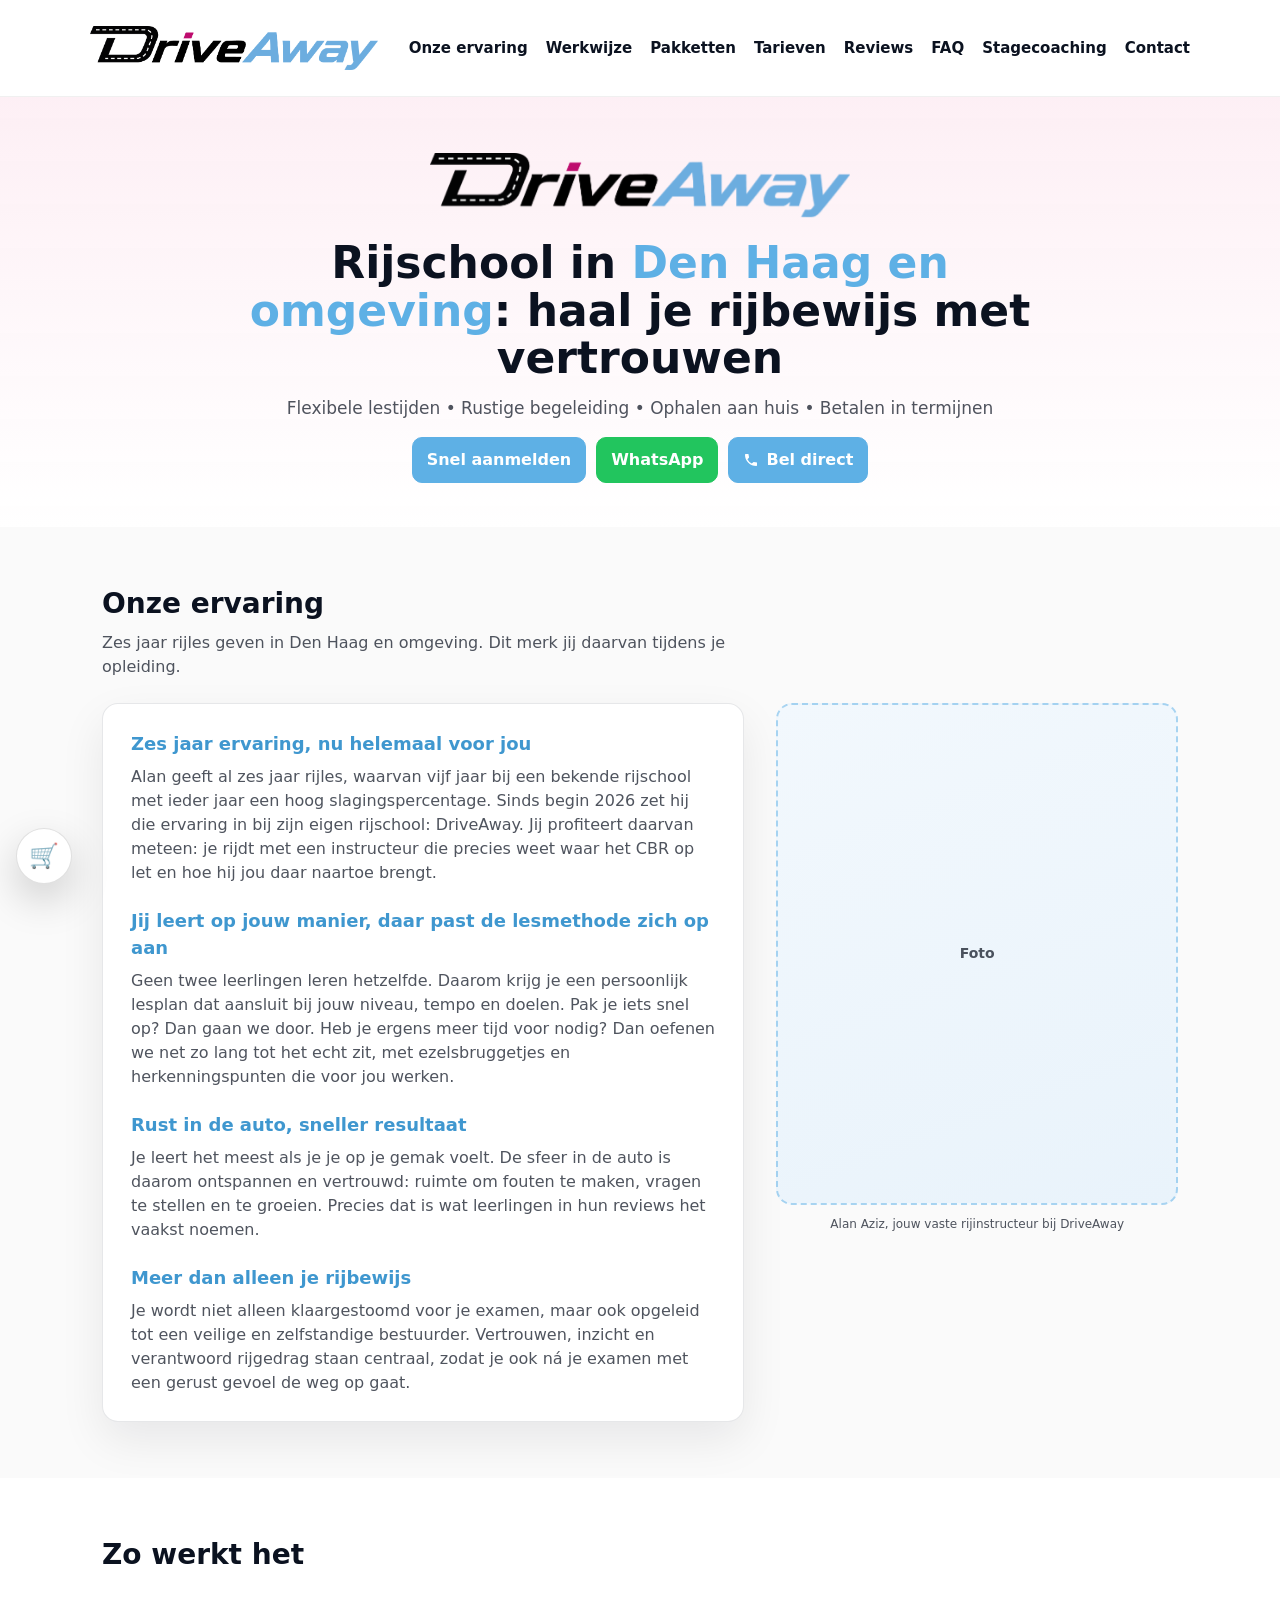
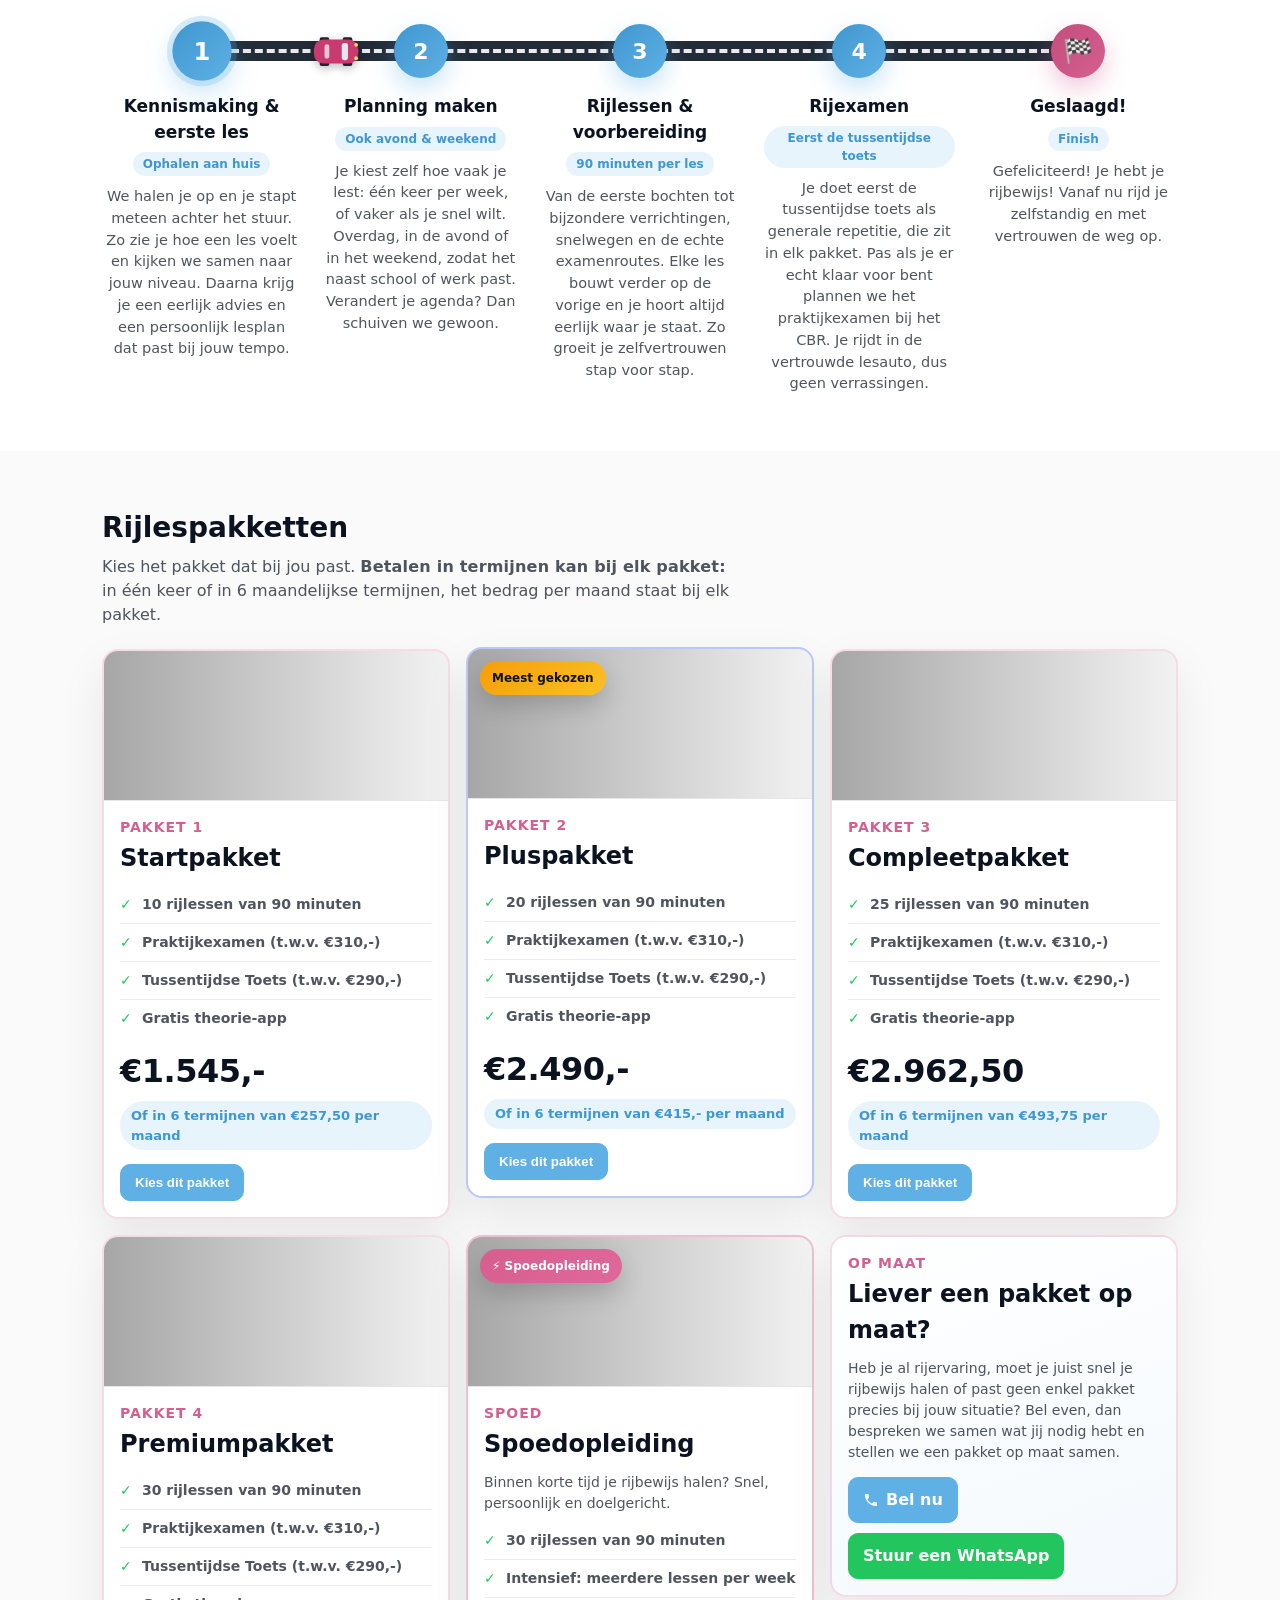
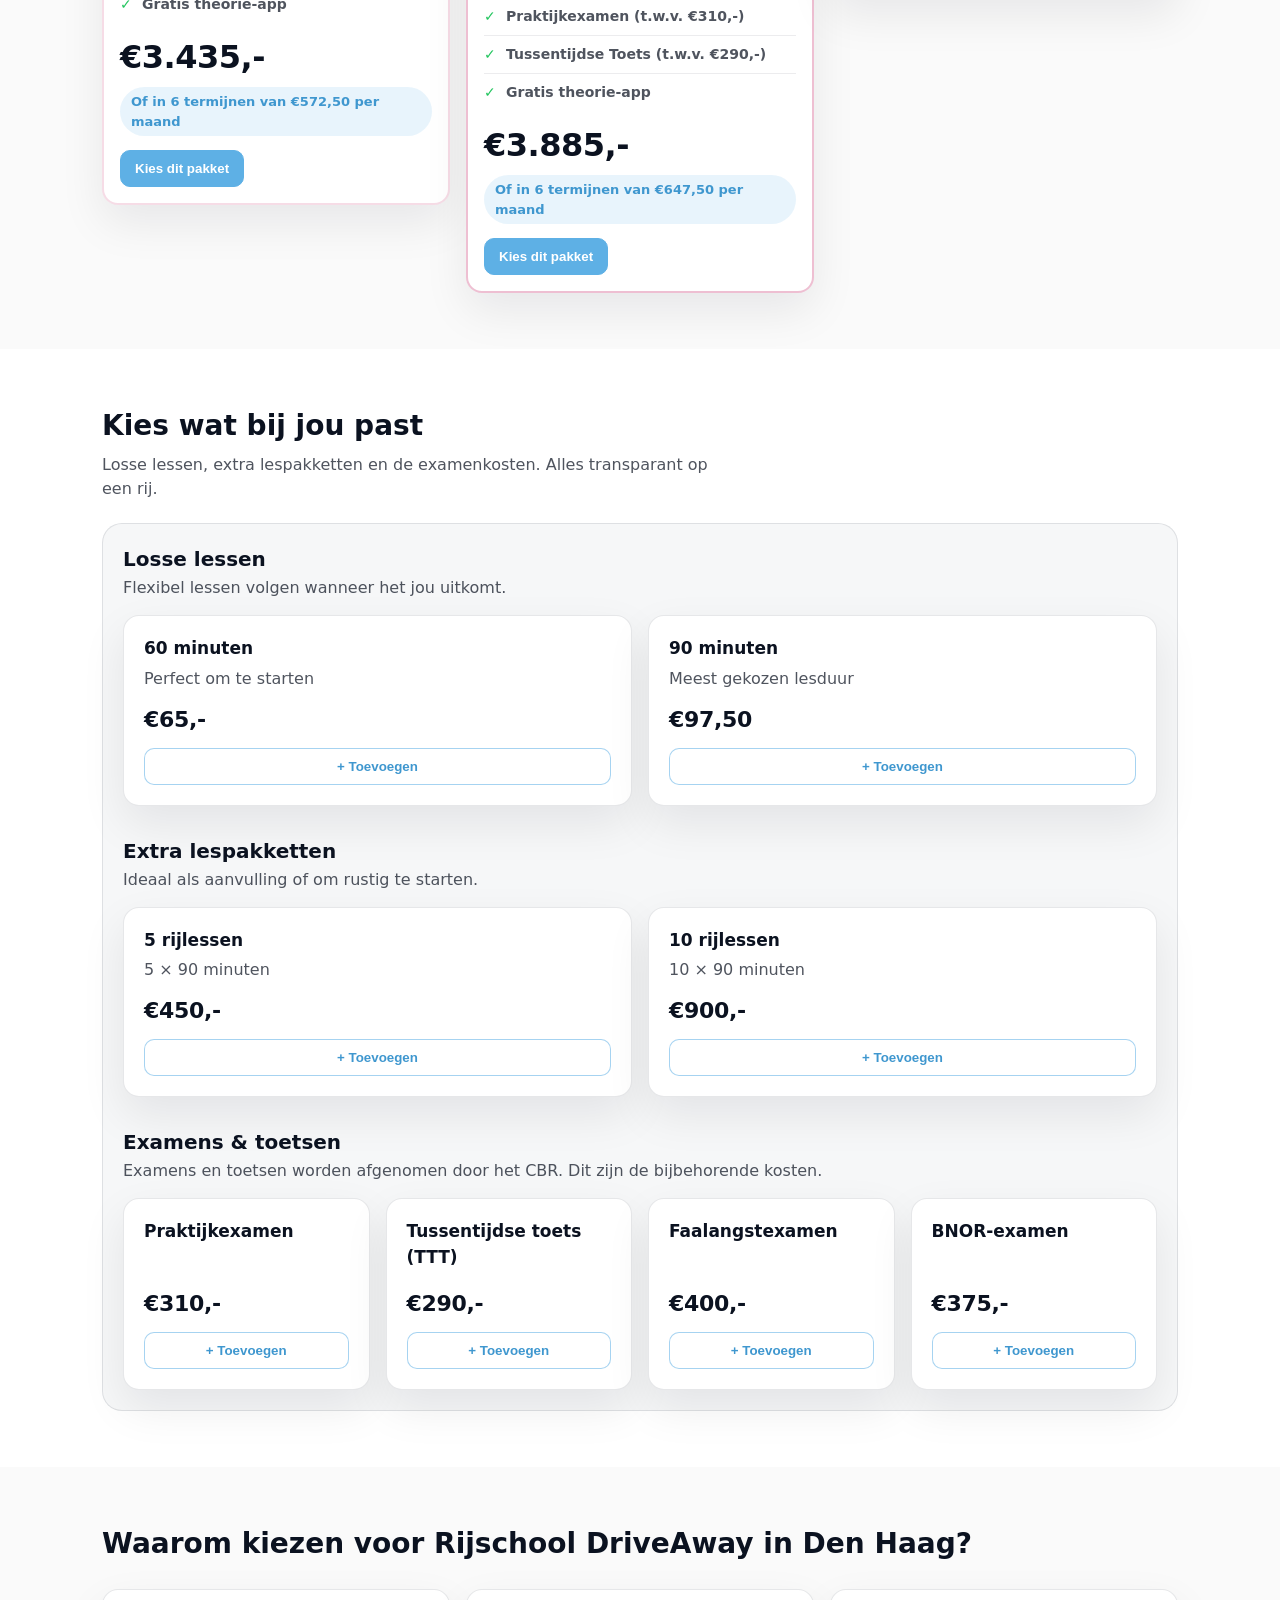
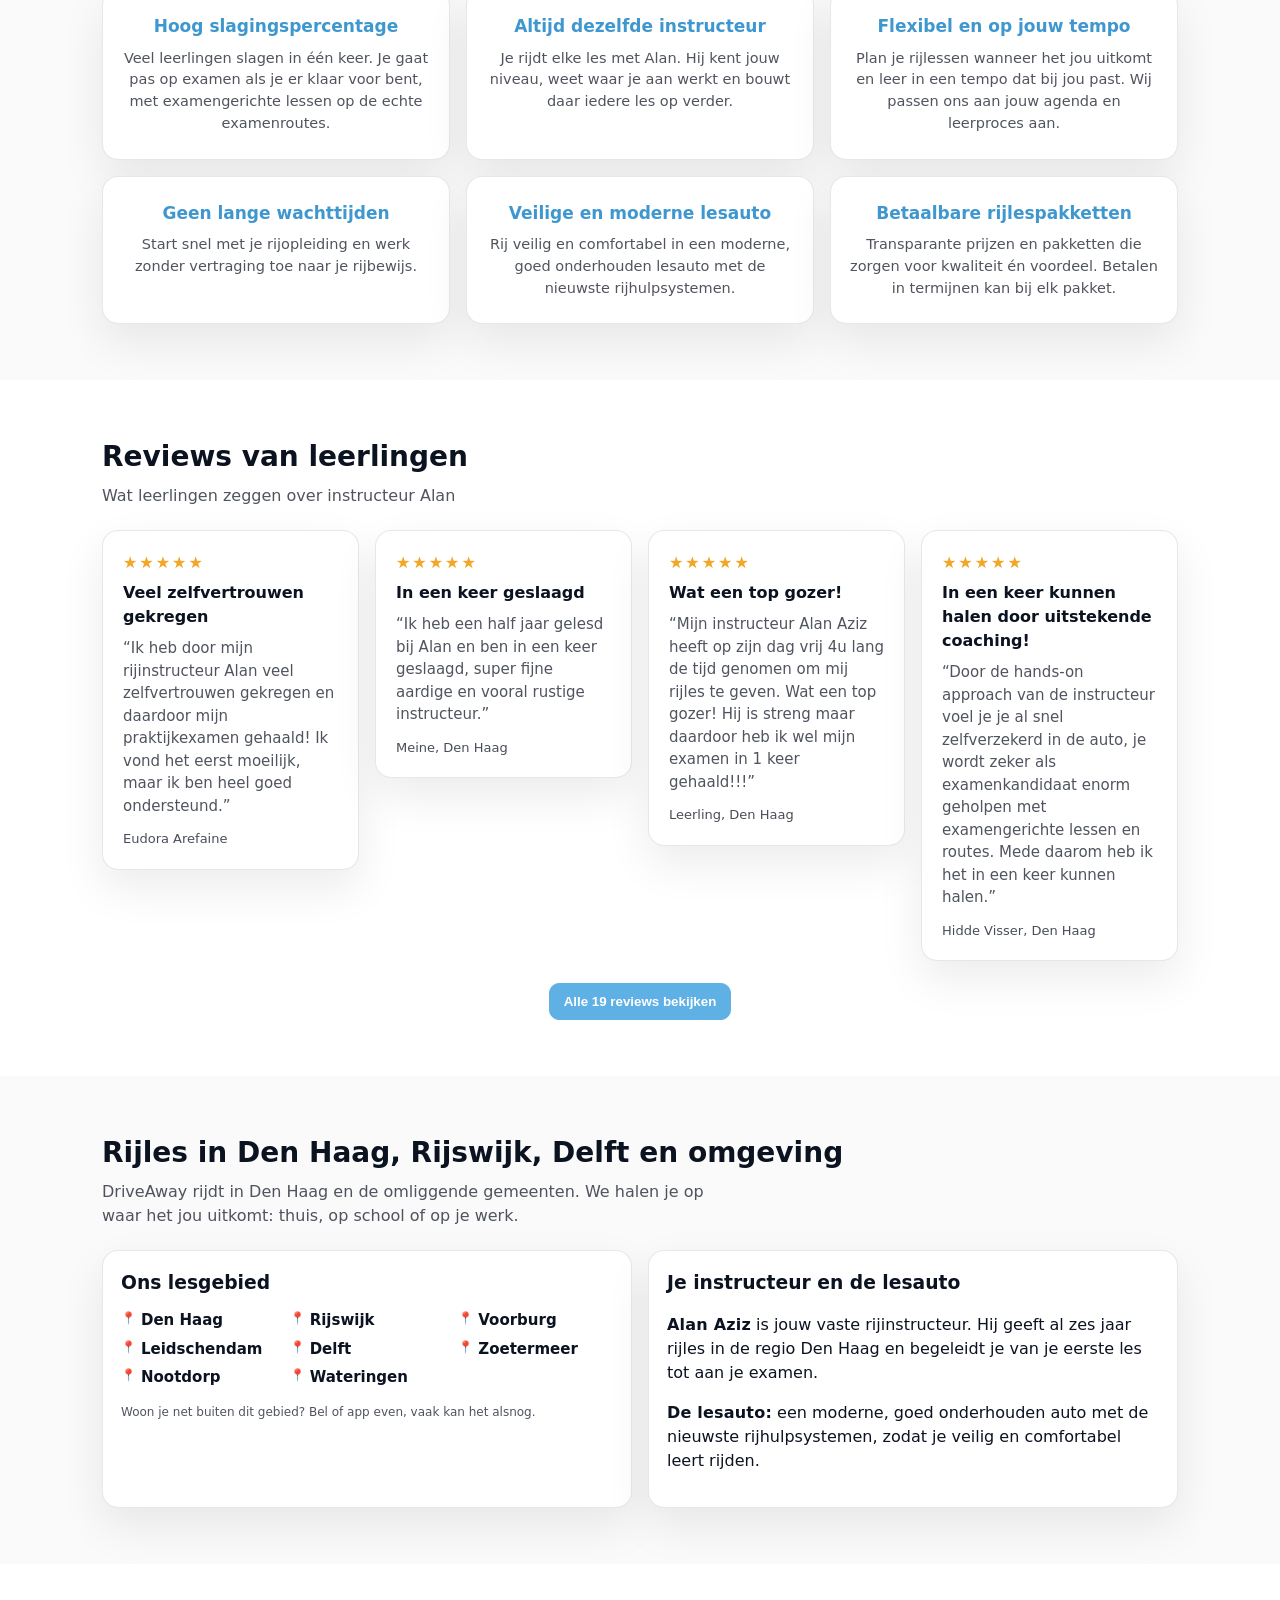
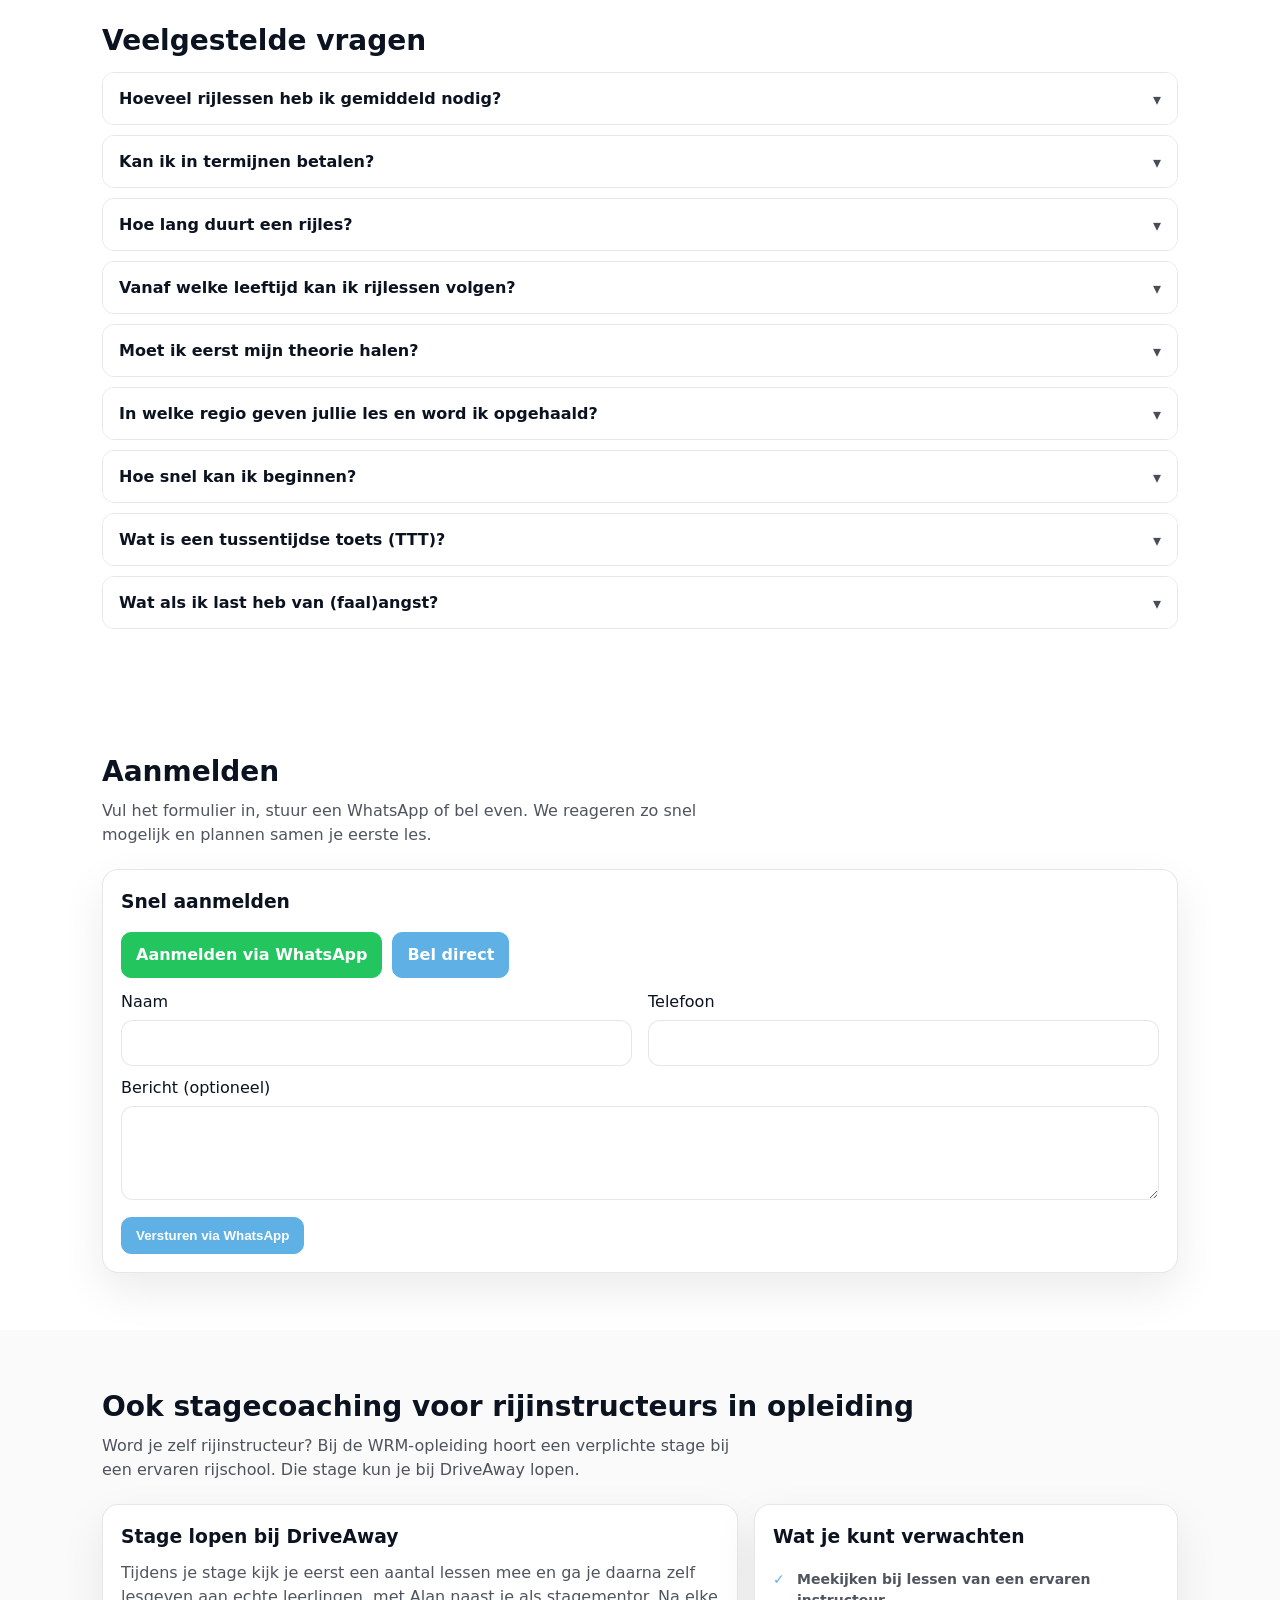
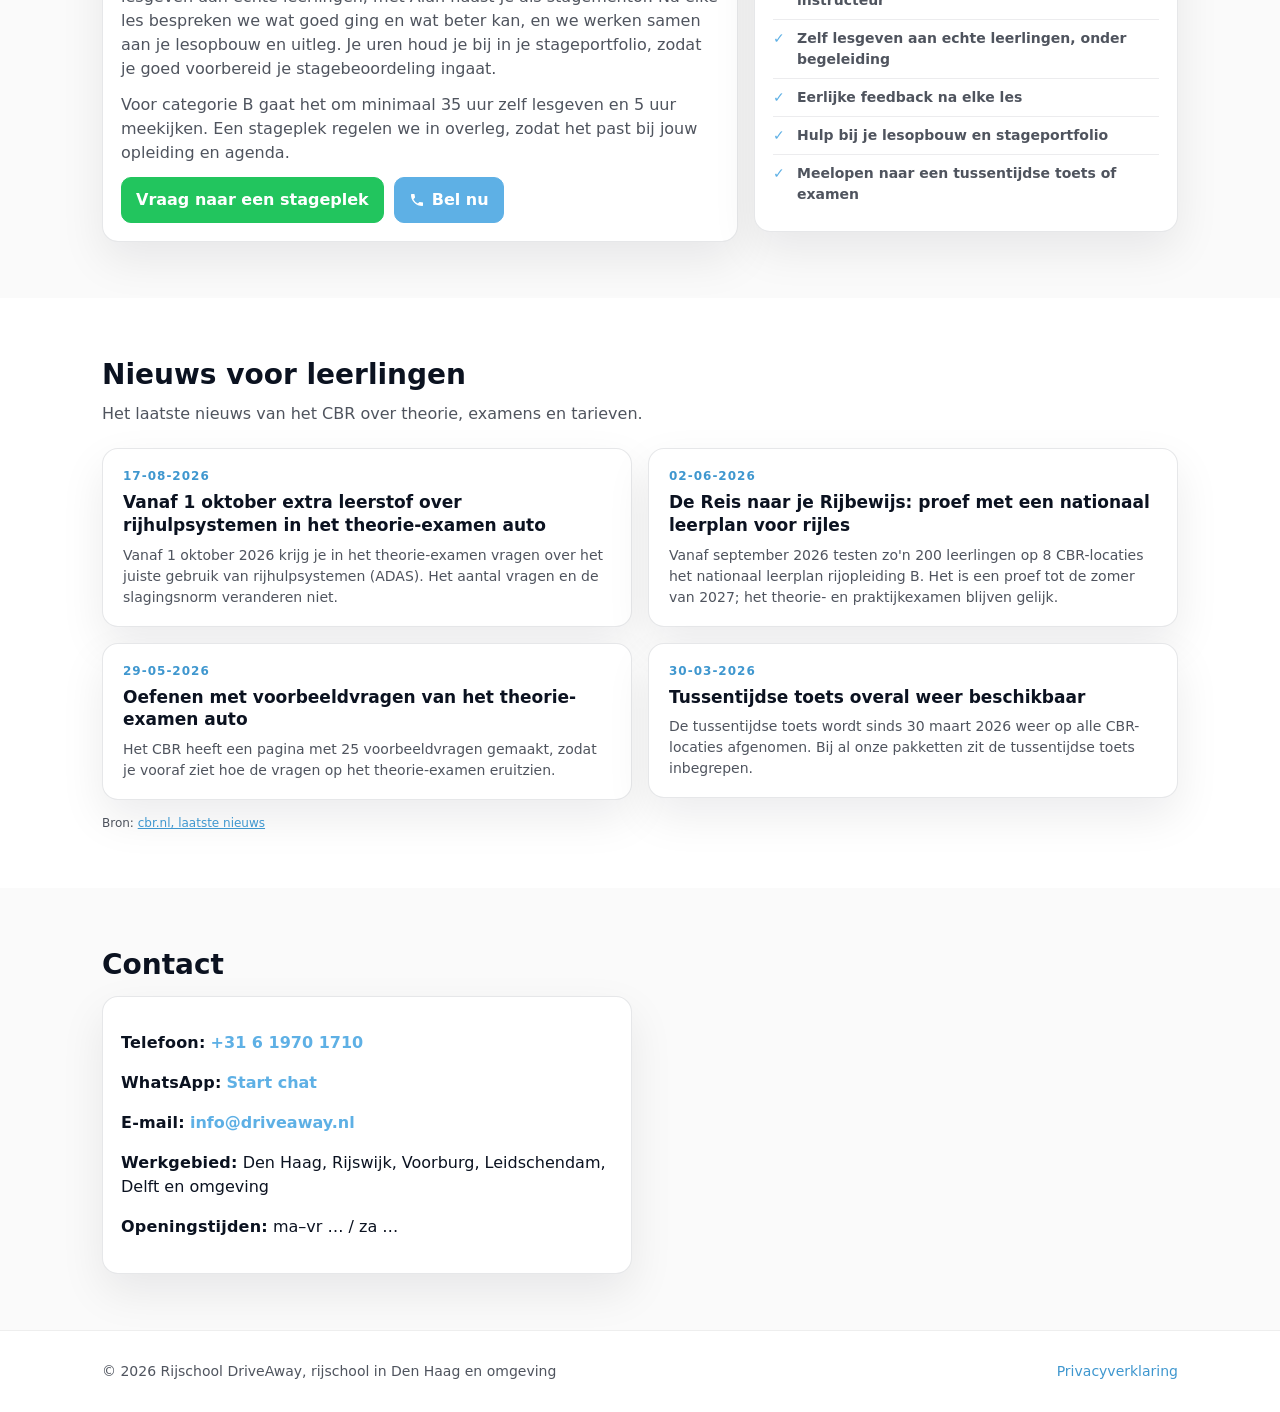
==== index.html @ ca4df13f "Aanmeldkop en werkend formulier via WhatsApp, favicon, social preview, 404-pagina, privacyverklaring" ====
<!doctype html>
<html lang="nl">
<head>
  <meta charset="utf-8">
  <meta name="viewport" content="width=device-width, initial-scale=1">
  <title>Rijschool Den Haag | Rijschool DriveAway: rijles in Den Haag, Rijswijk en Delft</title>
  <meta name="description" content="Op zoek naar een rijschool in Den Haag? Rijschool DriveAway geeft autorijles in Den Haag, Rijswijk, Voorburg, Leidschendam en Delft. Vaste instructeur, ophalen aan huis, betalen in termijnen.">
  <meta name="robots" content="index, follow">
  <meta name="theme-color" content="#5eb0e5">
  <link rel="canonical" href="https://baspappa.github.io/main/">
  <meta property="og:type" content="website">
  <meta property="og:locale" content="nl_NL">
  <meta property="og:url" content="https://baspappa.github.io/main/">
  <meta property="og:site_name" content="Rijschool DriveAway">
  <meta property="og:title" content="Rijschool DriveAway | Rijles in Den Haag en omgeving">
  <meta property="og:description" content="Vaste ervaren instructeur, flexibele lestijden en ophalen aan huis. Rijles in Den Haag, Rijswijk, Voorburg, Leidschendam en Delft.">
  <meta property="og:image" content="https://baspappa.github.io/main/og-image.png">
  <meta property="og:image:width" content="1200">
  <meta property="og:image:height" content="630">
  <meta name="twitter:card" content="summary_large_image">
  <link rel="icon" href="favicon.svg" type="image/svg+xml">
  <link rel="icon" href="favicon.png" type="image/png" sizes="32x32">
  <link rel="apple-touch-icon" href="apple-touch-icon.png">
  <link rel="preconnect" href="https://images.unsplash.com">
  <link rel="stylesheet" href="style.css">
  <script type="application/ld+json">
  {
    "@context": "https://schema.org",
    "@type": "DrivingSchool",
    "@id": "https://baspappa.github.io/main/#rijschool",
    "name": "Rijschool DriveAway",
    "alternateName": "DriveAway Rijschool Den Haag",
    "description": "Rijschool in Den Haag voor autorijles (rijbewijs B) in Den Haag, Rijswijk, Voorburg, Leidschendam, Delft, Zoetermeer, Nootdorp en Wateringen. Vaste instructeur, ophalen aan huis en betalen in termijnen.",
    "url": "https://baspappa.github.io/main/",
    "image": "https://baspappa.github.io/main/DriveAway_Logo_PNG.png",
    "logo": "https://baspappa.github.io/main/DriveAway_Logo_PNG.png",
    "telephone": "+31619701710",
    "email": "info@driveaway.nl",
    "priceRange": "€€",
    "currenciesAccepted": "EUR",
    "knowsLanguage": "nl",
    "address": {
      "@type": "PostalAddress",
      "addressLocality": "Den Haag",
      "addressRegion": "Zuid-Holland",
      "addressCountry": "NL"
    },
    "areaServed": [
      { "@type": "City", "name": "Den Haag" },
      { "@type": "City", "name": "Rijswijk" },
      { "@type": "City", "name": "Voorburg" },
      { "@type": "City", "name": "Leidschendam" },
      { "@type": "City", "name": "Delft" },
      { "@type": "City", "name": "Zoetermeer" },
      { "@type": "City", "name": "Nootdorp" },
      { "@type": "City", "name": "Wateringen" }
    ],
    "founder": { "@type": "Person", "name": "Alan Aziz", "jobTitle": "Rijinstructeur" },
    "hasOfferCatalog": {
      "@type": "OfferCatalog",
      "name": "Rijlespakketten",
      "itemListElement": [
        { "@type": "Offer", "name": "Startpakket: 10 rijlessen van 90 minuten", "price": "1545", "priceCurrency": "EUR" },
        { "@type": "Offer", "name": "Pluspakket: 20 rijlessen van 90 minuten", "price": "2490", "priceCurrency": "EUR" },
        { "@type": "Offer", "name": "Compleetpakket: 25 rijlessen van 90 minuten", "price": "2962.50", "priceCurrency": "EUR" },
        { "@type": "Offer", "name": "Premiumpakket: 30 rijlessen van 90 minuten", "price": "3435", "priceCurrency": "EUR" },
        { "@type": "Offer", "name": "Spoedopleiding: 30 rijlessen van 90 minuten, intensief", "price": "3885", "priceCurrency": "EUR" },
        { "@type": "Offer", "name": "Losse rijles van 60 minuten", "price": "65", "priceCurrency": "EUR" },
        { "@type": "Offer", "name": "Losse rijles van 90 minuten", "price": "97.50", "priceCurrency": "EUR" }
      ]
    }
  }
  </script>
</head>
<body>
  <header class="site-header">
    <div class="wrap header-inner">
      <a href="#" class="logo-link" aria-label="DriveAway Rijschool">
        <img src="DriveAway_Logo_PNG.png" class="site-logo" alt="Rijschool DriveAway, rijschool in Den Haag">
      </a>
      <nav class="desktop-nav">
        <a href="#over">Onze ervaring</a>
        <a href="#werkwijze">Werkwijze</a>
        <a href="#pakketten">Pakketten</a>
        <a href="#prijzen">Tarieven</a>
        <a href="#reviews">Reviews</a>
        <a href="#faq">FAQ</a>
        <a href="#stagecoaching">Stagecoaching</a>
        <a href="#contact">Contact</a>
      </nav>
      <button class="hamburger" id="hamburgerBtn" aria-label="Menu openen">☰</button>
    </div>
    <div class="mobile-menu" id="mobileMenu">
      <a href="#over">Onze ervaring</a>
      <a href="#werkwijze">Werkwijze</a>
      <a href="#pakketten">Pakketten</a>
      <a href="#prijzen">Tarieven</a>
      <a href="#reviews">Reviews</a>
      <a href="#faq">FAQ</a>
      <a href="#stagecoaching">Stagecoaching</a>
      <a href="#nieuws">Nieuws</a>
      <a href="#contact">Contact</a>
    </div>
  </header>

  <main>
    <section class="hero">
      <div class="wrap hero-inner">
        <img src="DriveAway_Logo_PNG.png" class="hero-logo reveal" alt="Logo Rijschool DriveAway">
        <h1>Rijschool in <span>Den Haag en omgeving</span>: haal je rijbewijs met vertrouwen</h1>
        <p class="muted hero-sub">Flexibele lestijden • Rustige begeleiding • Ophalen aan huis • Betalen in termijnen</p>
        <div class="hero-buttons hero-buttons-center">
          <a class="btn primary" href="#aanmelden">Snel aanmelden</a>
          <a class="btn whatsapp" href="https://wa.me/31XXXXXXXXX">WhatsApp</a>
          <a class="btn blue" href="tel:+31619701710"><svg class="btn-ico" viewBox="0 0 24 24" aria-hidden="true"><path d="M6.6 10.8a15.1 15.1 0 0 0 6.6 6.6l2.2-2.2a1 1 0 0 1 1-.25c1.1.37 2.3.57 3.6.57a1 1 0 0 1 1 1V20a1 1 0 0 1-1 1A17 17 0 0 1 3 4a1 1 0 0 1 1-1h3.5a1 1 0 0 1 1 1c0 1.25.2 2.45.57 3.57a1 1 0 0 1-.25 1L6.6 10.8z" fill="currentColor"/></svg>Bel direct</a>
        </div>
      </div>
    </section>

    <section id="over" class="section alt reveal">
      <div class="wrap">
        <h2>Onze ervaring</h2>
        <p class="muted section-intro">Zes jaar rijles geven in Den Haag en omgeving. Dit merk jij daarvan tijdens je opleiding.</p>
        <div class="over-layout">
          <div class="over-text card">
            <h3>Zes jaar ervaring, nu helemaal voor jou</h3>
            <p>Alan geeft al zes jaar rijles, waarvan vijf jaar bij een bekende rijschool met ieder jaar een hoog slagingspercentage. Sinds begin 2026 zet hij die ervaring in bij zijn eigen rijschool: DriveAway. Jij profiteert daarvan meteen: je rijdt met een instructeur die precies weet waar het CBR op let en hoe hij jou daar naartoe brengt.</p>

            <h3>Jij leert op jouw manier, daar past de lesmethode zich op aan</h3>
            <p>Geen twee leerlingen leren hetzelfde. Daarom krijg je een persoonlijk lesplan dat aansluit bij jouw niveau, tempo en doelen. Pak je iets snel op? Dan gaan we door. Heb je ergens meer tijd voor nodig? Dan oefenen we net zo lang tot het echt zit, met ezelsbruggetjes en herkenningspunten die voor jou werken.</p>

            <h3>Rust in de auto, sneller resultaat</h3>
            <p>Je leert het meest als je je op je gemak voelt. De sfeer in de auto is daarom ontspannen en vertrouwd: ruimte om fouten te maken, vragen te stellen en te groeien. Precies dat is wat leerlingen in hun reviews het vaakst noemen.</p>

            <h3>Meer dan alleen je rijbewijs</h3>
            <p>Je wordt niet alleen klaargestoomd voor je examen, maar ook opgeleid tot een veilige en zelfstandige bestuurder. Vertrouwen, inzicht en verantwoord rijgedrag staan centraal, zodat je ook ná je examen met een gerust gevoel de weg op gaat.</p>
          </div>
          <figure class="over-photo">
            <div class="photo-slot">Foto</div>
            <figcaption class="muted small">Alan Aziz, jouw vaste rijinstructeur bij DriveAway</figcaption>
          </figure>
        </div>
      </div>
    </section>

    <section id="werkwijze" class="section reveal">
      <div class="wrap">
        <h2>Zo werkt het</h2>
        <div class="steps" id="stepsRoad">
          <div class="road-car" id="roadCar" aria-hidden="true">
            <svg viewBox="0 0 48 30" xmlns="http://www.w3.org/2000/svg">
              <rect x="7" y="0" width="10" height="6" rx="2" fill="#1f2430"/>
              <rect x="31" y="0" width="10" height="6" rx="2" fill="#1f2430"/>
              <rect x="7" y="24" width="10" height="6" rx="2" fill="#1f2430"/>
              <rect x="31" y="24" width="10" height="6" rx="2" fill="#1f2430"/>
              <rect x="1" y="2.5" width="46" height="25" rx="10" fill="#c93b6f"/>
              <rect x="30" y="6" width="6.5" height="18" rx="2.5" fill="#eaf4fb" opacity="0.92"/>
              <rect x="12" y="7.5" width="5" height="15" rx="2.5" fill="#eaf4fb" opacity="0.75"/>
              <circle cx="45" cy="8" r="2" fill="#ffd76a"/>
              <circle cx="45" cy="22" r="2" fill="#ffd76a"/>
            </svg>
          </div>
          <div class="step">
            <div class="step-num">1</div>
            <h3>Kennismaking &amp; eerste les</h3>
            <span class="step-tag">Ophalen aan huis</span>
            <p>We halen je op en je stapt meteen achter het stuur. Zo zie je hoe een les voelt en kijken we samen naar jouw niveau. Daarna krijg je een eerlijk advies en een persoonlijk lesplan dat past bij jouw tempo.</p>
          </div>
          <div class="step">
            <div class="step-num">2</div>
            <h3>Planning maken</h3>
            <span class="step-tag">Ook avond &amp; weekend</span>
            <p>Je kiest zelf hoe vaak je lest: één keer per week, of vaker als je snel wilt. Overdag, in de avond of in het weekend, zodat het naast school of werk past. Verandert je agenda? Dan schuiven we gewoon.</p>
          </div>
          <div class="step">
            <div class="step-num">3</div>
            <h3>Rijlessen &amp; voorbereiding</h3>
            <span class="step-tag">90 minuten per les</span>
            <p>Van de eerste bochten tot bijzondere verrichtingen, snelwegen en de echte examenroutes. Elke les bouwt verder op de vorige en je hoort altijd eerlijk waar je staat. Zo groeit je zelfvertrouwen stap voor stap.</p>
          </div>
          <div class="step">
            <div class="step-num">4</div>
            <h3>Rijexamen</h3>
            <span class="step-tag">Eerst de tussentijdse toets</span>
            <p>Je doet eerst de tussentijdse toets als generale repetitie, die zit in elk pakket. Pas als je er echt klaar voor bent plannen we het praktijkexamen bij het CBR. Je rijdt in de vertrouwde lesauto, dus geen verrassingen.</p>
          </div>
          <div class="step step-finish">
            <div class="step-num">🏁</div>
            <div class="finish-pop" aria-hidden="true">🎉</div>
            <h3>Geslaagd!</h3>
            <span class="step-tag">Finish</span>
            <p>Gefeliciteerd! Je hebt je rijbewijs! Vanaf nu rijd je zelfstandig en met vertrouwen de weg op.</p>
          </div>
        </div>
      </div>
    </section>

    <section id="pakketten" class="section alt">
      <div class="wrap">
        <h2>Rijlespakketten</h2>
        <p class="muted section-intro">Kies het pakket dat bij jou past. <strong>Betalen in termijnen kan bij elk pakket:</strong> in één keer of in 6 maandelijkse termijnen, het bedrag per maand staat bij elk pakket.</p>
        <div class="packages-slider" id="packagesSlider">
          <article class="package card reveal">
            <div class="pkg-img" style="background-image:url('https://images.unsplash.com/photo-1525609004556-c46c7d6cf023?auto=format&amp;fit=crop&amp;w=900&amp;q=60');"></div>
            <div class="pkg-body">
              <div class="pkg-eyebrow">Pakket 1</div>
              <h3>Startpakket</h3>
              <ul class="pkg-list">
                <li>10 rijlessen van 90 minuten</li>
                <li>Praktijkexamen (t.w.v. €310,-)</li>
                <li>Tussentijdse Toets (t.w.v. €290,-)</li>
                <li>Gratis theorie-app</li>
              </ul>
              <div class="pkg-price">€1.545,-</div>
              <div class="pkg-terms">Of in 6 termijnen van €257,50 per maand</div>
              <button class="btn primary" type="button" data-add data-name="Startpakket – 10 rijlessen van 90 min" data-price="1545">Kies dit pakket</button>
            </div>
          </article>
          <article class="package card popular reveal">
            <div class="badge-top">Meest gekozen</div>
            <div class="pkg-img" style="background-image:url('https://images.unsplash.com/photo-1549924231-f129b911e442?auto=format&amp;fit=crop&amp;w=900&amp;q=60');"></div>
            <div class="pkg-body">
              <div class="pkg-eyebrow">Pakket 2</div>
              <h3>Pluspakket</h3>
              <ul class="pkg-list">
                <li>20 rijlessen van 90 minuten</li>
                <li>Praktijkexamen (t.w.v. €310,-)</li>
                <li>Tussentijdse Toets (t.w.v. €290,-)</li>
                <li>Gratis theorie-app</li>
              </ul>
              <div class="pkg-price">€2.490,-</div>
              <div class="pkg-terms">Of in 6 termijnen van €415,- per maand</div>
              <button class="btn primary" type="button" data-add data-name="Pluspakket – 20 rijlessen van 90 min" data-price="2490">Kies dit pakket</button>
            </div>
          </article>
          <article class="package card reveal">
            <div class="pkg-img" style="background-image:url('https://images.unsplash.com/photo-1503376780353-7e6692767b70?auto=format&amp;fit=crop&amp;w=900&amp;q=60');"></div>
            <div class="pkg-body">
              <div class="pkg-eyebrow">Pakket 3</div>
              <h3>Compleetpakket</h3>
              <ul class="pkg-list">
                <li>25 rijlessen van 90 minuten</li>
                <li>Praktijkexamen (t.w.v. €310,-)</li>
                <li>Tussentijdse Toets (t.w.v. €290,-)</li>
                <li>Gratis theorie-app</li>
              </ul>
              <div class="pkg-price">€2.962,50</div>
              <div class="pkg-terms">Of in 6 termijnen van €493,75 per maand</div>
              <button class="btn primary" type="button" data-add data-name="Compleetpakket – 25 rijlessen van 90 min" data-price="2962.50">Kies dit pakket</button>
            </div>
          </article>
          <article class="package card reveal">
            <div class="pkg-img" style="background-image:url('https://images.unsplash.com/photo-1525609004556-c46c7d6cf023?auto=format&amp;fit=crop&amp;w=900&amp;q=60');"></div>
            <div class="pkg-body">
              <div class="pkg-eyebrow">Pakket 4</div>
              <h3>Premiumpakket</h3>
              <ul class="pkg-list">
                <li>30 rijlessen van 90 minuten</li>
                <li>Praktijkexamen (t.w.v. €310,-)</li>
                <li>Tussentijdse Toets (t.w.v. €290,-)</li>
                <li>Gratis theorie-app</li>
              </ul>
              <div class="pkg-price">€3.435,-</div>
              <div class="pkg-terms">Of in 6 termijnen van €572,50 per maand</div>
              <button class="btn primary" type="button" data-add data-name="Premiumpakket – 30 rijlessen van 90 min" data-price="3435">Kies dit pakket</button>
            </div>
          </article>
          <article class="package card spoed reveal">
            <div class="badge-top spoed">⚡ Spoedopleiding</div>
            <div class="pkg-img" style="background-image:url('https://images.unsplash.com/photo-1549924231-f129b911e442?auto=format&amp;fit=crop&amp;w=900&amp;q=60');"></div>
            <div class="pkg-body">
              <div class="pkg-eyebrow">Spoed</div>
              <h3>Spoedopleiding</h3>
              <p class="pkg-desc">Binnen korte tijd je rijbewijs halen? Snel, persoonlijk en doelgericht.</p>
              <ul class="pkg-list">
                <li>30 rijlessen van 90 minuten</li>
                <li>Intensief: meerdere lessen per week</li>
                <li>Praktijkexamen (t.w.v. €310,-)</li>
                <li>Tussentijdse Toets (t.w.v. €290,-)</li>
                <li>Gratis theorie-app</li>
              </ul>
              <div class="pkg-price">€3.885,-</div>
              <div class="pkg-terms">Of in 6 termijnen van €647,50 per maand</div>
              <button class="btn primary" type="button" data-add data-name="Spoedopleiding – 30 rijlessen van 90 min (intensief)" data-price="3885">Kies dit pakket</button>
            </div>
          </article>
          <article class="package card package-custom reveal">
            <div class="pkg-body">
              <div class="pkg-eyebrow">Op maat</div>
              <h3>Liever een pakket op maat?</h3>
              <p class="pkg-desc">Heb je al rijervaring, moet je juist snel je rijbewijs halen of past geen enkel pakket precies bij jouw situatie? Bel even, dan bespreken we samen wat jij nodig hebt en stellen we een pakket op maat samen.</p>
              <div class="pkg-custom-actions">
                <a class="btn blue" href="tel:+31619701710"><svg class="btn-ico" viewBox="0 0 24 24" aria-hidden="true"><path d="M6.6 10.8a15.1 15.1 0 0 0 6.6 6.6l2.2-2.2a1 1 0 0 1 1-.25c1.1.37 2.3.57 3.6.57a1 1 0 0 1 1 1V20a1 1 0 0 1-1 1A17 17 0 0 1 3 4a1 1 0 0 1 1-1h3.5a1 1 0 0 1 1 1c0 1.25.2 2.45.57 3.57a1 1 0 0 1-.25 1L6.6 10.8z" fill="currentColor"/></svg>Bel nu</a>
                <a class="btn whatsapp" href="https://wa.me/31XXXXXXXXX">Stuur een WhatsApp</a>
              </div>
            </div>
          </article>
        </div>
      </div>
    </section>

    <section id="prijzen" class="section reveal">
      <div class="wrap">
        <h2>Kies wat bij jou past</h2>
        <p class="muted section-intro">Losse lessen, extra lespakketten en de examenkosten. Alles transparant op een rij.</p>
        <div class="lesson-box" id="lessonBox">
          <div class="price-group">
            <h3>Losse lessen</h3>
            <p class="muted">Flexibel lessen volgen wanneer het jou uitkomt.</p>
            <div class="lesson-options">
                <div class="option">
                  <h3>60 minuten</h3>
                  <p class="muted">Perfect om te starten</p>
                  <div class="price">€65,-</div>
                  <button class="btn add-btn" type="button" data-add data-name="Losse rijles 60 minuten" data-price="65">+ Toevoegen</button>
                </div>
                <div class="option">
                  <h3>90 minuten</h3>
                  <p class="muted">Meest gekozen lesduur</p>
                  <div class="price">€97,50</div>
                  <button class="btn add-btn" type="button" data-add data-name="Losse rijles 90 minuten" data-price="97.50">+ Toevoegen</button>
                </div>
            </div>
          </div>
          <div class="price-group">
            <h3>Extra lespakketten</h3>
            <p class="muted">Ideaal als aanvulling of om rustig te starten.</p>
            <div class="lesson-options">
                <div class="option">
                  <h3>5 rijlessen</h3>
                  <p class="muted">5 × 90 minuten</p>
                  <div class="price">€450,-</div>
                  <button class="btn add-btn" type="button" data-add data-name="Extra lespakket – 5 rijlessen (90 min)" data-price="450">+ Toevoegen</button>
                </div>
                <div class="option">
                  <h3>10 rijlessen</h3>
                  <p class="muted">10 × 90 minuten</p>
                  <div class="price">€900,-</div>
                  <button class="btn add-btn" type="button" data-add data-name="Extra lespakket – 10 rijlessen (90 min)" data-price="900">+ Toevoegen</button>
                </div>
            </div>
          </div>
          <div class="price-group">
            <h3>Examens &amp; toetsen</h3>
            <p class="muted">Examens en toetsen worden afgenomen door het CBR. Dit zijn de bijbehorende kosten.</p>
            <div class="lesson-options">
                <div class="option">
                  <h3>Praktijkexamen</h3>
                  <div class="price">€310,-</div>
                  <button class="btn add-btn" type="button" data-add data-name="Praktijkexamen (CBR)" data-price="310">+ Toevoegen</button>
                </div>
                <div class="option">
                  <h3>Tussentijdse toets (TTT)</h3>
                  <div class="price">€290,-</div>
                  <button class="btn add-btn" type="button" data-add data-name="Tussentijdse toets (TTT, CBR)" data-price="290">+ Toevoegen</button>
                </div>
                <div class="option">
                  <h3>Faalangstexamen</h3>
                  <div class="price">€400,-</div>
                  <button class="btn add-btn" type="button" data-add data-name="Faalangstexamen (CBR)" data-price="400">+ Toevoegen</button>
                </div>
                <div class="option">
                  <h3>BNOR-examen</h3>
                  <div class="price">€375,-</div>
                  <button class="btn add-btn" type="button" data-add data-name="BNOR-examen (CBR)" data-price="375">+ Toevoegen</button>
                </div>
            </div>
          </div>
        </div>
      </div>
    </section>

    <section id="waarom" class="section alt reveal">
      <div class="wrap">
        <h2>Waarom kiezen voor Rijschool DriveAway in Den Haag?</h2>
        <div class="usp-grid">
          <div class="usp card">
            <h3>Hoog slagingspercentage</h3>
            <p>Veel leerlingen slagen in één keer. Je gaat pas op examen als je er klaar voor bent, met examengerichte lessen op de echte examenroutes.</p>
          </div>
          <div class="usp card">
            <h3>Altijd dezelfde instructeur</h3>
            <p>Je rijdt elke les met Alan. Hij kent jouw niveau, weet waar je aan werkt en bouwt daar iedere les op verder.</p>
          </div>
          <div class="usp card">
            <h3>Flexibel en op jouw tempo</h3>
            <p>Plan je rijlessen wanneer het jou uitkomt en leer in een tempo dat bij jou past. Wij passen ons aan jouw agenda en leerproces aan.</p>
          </div>
          <div class="usp card">
            <h3>Geen lange wachttijden</h3>
            <p>Start snel met je rijopleiding en werk zonder vertraging toe naar je rijbewijs.</p>
          </div>
          <div class="usp card">
            <h3>Veilige en moderne lesauto</h3>
            <p>Rij veilig en comfortabel in een moderne, goed onderhouden lesauto met de nieuwste rijhulpsystemen.</p>
          </div>
          <div class="usp card">
            <h3>Betaalbare rijlespakketten</h3>
            <p>Transparante prijzen en pakketten die zorgen voor kwaliteit én voordeel. Betalen in termijnen kan bij elk pakket.</p>
          </div>
        </div>
      </div>
    </section>

    <section id="reviews" class="section">
      <div class="wrap">
        <h2>Reviews van leerlingen</h2>
        <p class="muted section-intro">Wat leerlingen zeggen over instructeur Alan</p>
        <div class="reviews-slider" id="reviewsSlider"></div>
        <div class="reviews-more">
          <button class="btn blue" id="reviewsOpen" type="button">Alle reviews bekijken</button>
        </div>
      </div>
    </section>

    <section id="lesgebied" class="section alt reveal">
      <div class="wrap">
        <h2>Rijles in Den Haag, Rijswijk, Delft en omgeving</h2>
        <p class="muted section-intro">DriveAway rijdt in Den Haag en de omliggende gemeenten. We halen je op waar het jou uitkomt: thuis, op school of op je werk.</p>
        <div class="grid two">
          <div class="card">
            <h3>Ons lesgebied</h3>
            <ul class="region-list">
              <li>Den Haag</li>
              <li>Rijswijk</li>
              <li>Voorburg</li>
              <li>Leidschendam</li>
              <li>Delft</li>
              <li>Zoetermeer</li>
              <li>Nootdorp</li>
              <li>Wateringen</li>
            </ul>
            <p class="muted small">Woon je net buiten dit gebied? Bel of app even, vaak kan het alsnog.</p>
          </div>
          <div class="card">
            <h3>Je instructeur en de lesauto</h3>
            <p><strong>Alan Aziz</strong> is jouw vaste rijinstructeur. Hij geeft al zes jaar rijles in de regio Den Haag en begeleidt je van je eerste les tot aan je examen.</p>
            <p><strong>De lesauto:</strong> een moderne, goed onderhouden auto met de nieuwste rijhulpsystemen, zodat je veilig en comfortabel leert rijden.</p>
          </div>
        </div>
      </div>
    </section>

    <section id="faq" class="section">
      <div class="wrap">
        <h2>Veelgestelde vragen</h2>
        <div class="faq-item">
          <button class="faq-question">Hoeveel rijlessen heb ik gemiddeld nodig?</button>
          <div class="faq-answer">Dat verschilt per persoon. Landelijk ligt het gemiddelde rond de 35 à 40 lesuren, maar met een persoonlijk lesplan en lessen van 90 minuten gaat het vaak sneller. Tijdens je eerste les schatten we samen in hoeveel lessen jij ongeveer nodig hebt.</div>
        </div>
        <div class="faq-item">
          <button class="faq-question">Kan ik in termijnen betalen?</button>
          <div class="faq-answer">Ja. Elk pakket kun je in één keer betalen of in 6 maandelijkse termijnen. Het bedrag per maand staat bij elk pakket. Geef het gewoon aan bij je aanmelding, dan regelen we het samen.</div>
        </div>
        <div class="faq-item">
          <button class="faq-question">Hoe lang duurt een rijles?</button>
          <div class="faq-answer">Een standaard rijles duurt 90 minuten. Zo zit je langer achter het stuur en leer je sneller. Liever korter? Een losse les van 60 minuten is ook mogelijk.</div>
        </div>
        <div class="faq-item">
          <button class="faq-question">Vanaf welke leeftijd kan ik rijlessen volgen?</button>
          <div class="faq-answer">Je kunt al rijlessen volgen vanaf 16,5 jaar. Het praktijkexamen mag je doen vanaf je 17e verjaardag. Tot je 18e rijd je dan samen met een begeleider (2toDrive), daarna helemaal zelfstandig.</div>
        </div>
        <div class="faq-item">
          <button class="faq-question">Moet ik eerst mijn theorie halen?</button>
          <div class="faq-answer">Nee, je kunt direct beginnen met rijlessen. Je theorie haal je ondertussen. Voor het praktijkexamen moet je theoriecertificaat wel binnen zijn. Met de gratis theorie-app uit onze pakketten bereid je je daar makkelijk op voor.</div>
        </div>
        <div class="faq-item">
          <button class="faq-question">In welke regio geven jullie les en word ik opgehaald?</button>
          <div class="faq-answer">We geven rijles in Den Haag en omgeving. We halen je op waar het jou uitkomt: thuis, op school of op je werk.</div>
        </div>
        <div class="faq-item">
          <button class="faq-question">Hoe snel kan ik beginnen?</button>
          <div class="faq-answer">Snel, want we werken zonder lange wachttijden. Na je aanmelding nemen we direct contact met je op om je eerste les in te plannen.</div>
        </div>
        <div class="faq-item">
          <button class="faq-question">Wat is een tussentijdse toets (TTT)?</button>
          <div class="faq-answer">Een generale repetitie voor je rijexamen bij het CBR. Je went vast aan de examensituatie en krijgt advies van een echte examinator. Bij al onze pakketten zit de tussentijdse toets inbegrepen.</div>
        </div>
        <div class="faq-item">
          <button class="faq-question">Wat als ik last heb van (faal)angst?</button>
          <div class="faq-answer">Geen zorgen: rust en vertrouwen staan bij ons centraal, en we passen het tempo aan jou aan. Daarnaast bestaat er een speciaal faalangstexamen bij het CBR met extra tijd en een gespecialiseerde examinator. Vraag er gerust naar.</div>
        </div>
      </div>
    </section>

    <section id="aanmelden" class="section reveal">
      <div class="wrap">
        <h2>Aanmelden</h2>
        <p class="muted section-intro">Vul het formulier in, stuur een WhatsApp of bel even. We reageren zo snel mogelijk en plannen samen je eerste les.</p>
        <div class="card">
          <h3>Snel aanmelden</h3>
          <div class="hero-buttons signup-actions">
            <a class="btn whatsapp" href="https://wa.me/31XXXXXXXXX">Aanmelden via WhatsApp</a>
            <a class="btn blue" href="tel:+31619701710">Bel direct</a>
          </div>
          <form id="signupForm" action="#" method="post">
            <div class="grid two">
              <label>Naam<br><input type="text" id="formNaam" name="naam" autocomplete="name" required></label>
              <label>Telefoon<br><input type="tel" id="formTelefoon" name="telefoon" autocomplete="tel" inputmode="tel" pattern="[0-9+ ()-]{8,}" title="Vul een geldig telefoonnummer in, bijvoorbeeld 06 12345678" required></label>
            </div>
            <label>Bericht (optioneel)<br><textarea rows="3" id="formBericht" name="bericht"></textarea></label>
            <button class="btn primary" type="submit">Versturen via WhatsApp</button>
            <p class="muted small form-note" id="formNote" hidden>WhatsApp is geopend met je bericht. Druk daar op verzenden en we nemen contact met je op.</p>
          </form>
        </div>
      </div>
    </section>

    <section id="stagecoaching" class="section alt reveal">
      <div class="wrap">
        <h2>Ook stagecoaching voor rijinstructeurs in opleiding</h2>
        <p class="muted section-intro">Word je zelf rijinstructeur? Bij de WRM-opleiding hoort een verplichte stage bij een ervaren rijschool. Die stage kun je bij DriveAway lopen.</p>
        <div class="stage-layout">
          <div class="card stage-text">
            <h3>Stage lopen bij DriveAway</h3>
            <p>Tijdens je stage kijk je eerst een aantal lessen mee en ga je daarna zelf lesgeven aan echte leerlingen, met Alan naast je als stagementor. Na elke les bespreken we wat goed ging en wat beter kan, en we werken samen aan je lesopbouw en uitleg. Je uren houd je bij in je stageportfolio, zodat je goed voorbereid je stagebeoordeling ingaat.</p>
            <p>Voor categorie B gaat het om minimaal 35 uur zelf lesgeven en 5 uur meekijken. Een stageplek regelen we in overleg, zodat het past bij jouw opleiding en agenda.</p>
            <div class="hero-buttons stage-actions">
              <a class="btn whatsapp" href="https://wa.me/31XXXXXXXXX">Vraag naar een stageplek</a>
              <a class="btn blue" href="tel:+31619701710"><svg class="btn-ico" viewBox="0 0 24 24" aria-hidden="true"><path d="M6.6 10.8a15.1 15.1 0 0 0 6.6 6.6l2.2-2.2a1 1 0 0 1 1-.25c1.1.37 2.3.57 3.6.57a1 1 0 0 1 1 1V20a1 1 0 0 1-1 1A17 17 0 0 1 3 4a1 1 0 0 1 1-1h3.5a1 1 0 0 1 1 1c0 1.25.2 2.45.57 3.57a1 1 0 0 1-.25 1L6.6 10.8z" fill="currentColor"/></svg>Bel nu</a>
            </div>
          </div>
          <div class="card stage-list-card">
            <h3>Wat je kunt verwachten</h3>
            <ul class="stage-list">
              <li>Meekijken bij lessen van een ervaren instructeur</li>
              <li>Zelf lesgeven aan echte leerlingen, onder begeleiding</li>
              <li>Eerlijke feedback na elke les</li>
              <li>Hulp bij je lesopbouw en stageportfolio</li>
              <li>Meelopen naar een tussentijdse toets of examen</li>
            </ul>
          </div>
        </div>
      </div>
    </section>

    <section id="nieuws" class="section">
      <div class="wrap">
        <h2>Nieuws voor leerlingen</h2>
        <p class="muted section-intro">Het laatste nieuws van het CBR over theorie, examens en tarieven.</p>
        <div class="news-grid" id="newsGrid">
          <article class="news-item card">
            <div class="news-date">17-08-2026</div>
            <h3><a href="https://www.cbr.nl/nl/over-het-cbr/over/laatste-nieuws/nieuws/aanvullende-leerstofexamenstof-over-rijhulpsystemen-in-het-theorie-examen-auto" target="_blank" rel="noopener">Vanaf 1 oktober extra leerstof over rijhulpsystemen in het theorie-examen auto</a></h3>
            <p>Vanaf 1 oktober 2026 krijg je in het theorie-examen vragen over het juiste gebruik van rijhulpsystemen (ADAS). Het aantal vragen en de slagingsnorm veranderen niet.</p>
          </article>
          <article class="news-item card">
            <div class="news-date">02-06-2026</div>
            <h3><a href="https://www.cbr.nl/nl/over-het-cbr/over/laatste-nieuws/nieuws/de-reis-naar-je-rijbewijs-wat-betekent-dat-in-de-praktijk" target="_blank" rel="noopener">De Reis naar je Rijbewijs: proef met een nationaal leerplan voor rijles</a></h3>
            <p>Vanaf september 2026 testen zo'n 200 leerlingen op 8 CBR-locaties het nationaal leerplan rijopleiding B. Het is een proef tot de zomer van 2027; het theorie- en praktijkexamen blijven gelijk.</p>
          </article>
          <article class="news-item card">
            <div class="news-date">29-05-2026</div>
            <h3><a href="https://www.cbr.nl/nl/over-het-cbr/over/laatste-nieuws/nieuws/leren-en-oefenen-voorbeeldvragen-theorie-examen-auto-3" target="_blank" rel="noopener">Oefenen met voorbeeldvragen van het theorie-examen auto</a></h3>
            <p>Het CBR heeft een pagina met 25 voorbeeldvragen gemaakt, zodat je vooraf ziet hoe de vragen op het theorie-examen eruitzien.</p>
          </article>
          <article class="news-item card">
            <div class="news-date">30-03-2026</div>
            <h3><a href="https://www.cbr.nl/nl/over-het-cbr/over/laatste-nieuws/nieuws/tussentijdse-toets-overal-weer-afgenomen-1" target="_blank" rel="noopener">Tussentijdse toets overal weer beschikbaar</a></h3>
            <p>De tussentijdse toets wordt sinds 30 maart 2026 weer op alle CBR-locaties afgenomen. Bij al onze pakketten zit de tussentijdse toets inbegrepen.</p>
          </article>
        </div>
        <p class="muted small news-src">Bron: <a href="https://www.cbr.nl/nl/over-het-cbr/over/laatste-nieuws" target="_blank" rel="noopener">cbr.nl, laatste nieuws</a></p>
      </div>
    </section>

    <section id="contact" class="section alt">
      <div class="wrap">
        <h2>Contact</h2>
        <div class="grid two">
          <div class="card">
            <p><strong>Telefoon:</strong> <a href="tel:+31619701710">+31 6 1970 1710</a></p>
            <p><strong>WhatsApp:</strong> <a href="https://wa.me/31XXXXXXXXX">Start chat</a></p>
            <p><strong>E-mail:</strong> <a href="mailto:info@driveaway.nl">info@driveaway.nl</a></p>
            <p><strong>Werkgebied:</strong> Den Haag, Rijswijk, Voorburg, Leidschendam, Delft en omgeving</p>
            <p><strong>Openingstijden:</strong> ma–vr … / za …</p>
          </div>
        </div>
      </div>
    </section>
  </main>

  <div class="reviews-overlay" id="reviewsOverlay" hidden>
    <div class="reviews-overlay-head">
      <div class="wrap reviews-overlay-bar">
        <h3>Alle reviews</h3>
        <button class="btn blue" id="reviewsClose" type="button">Terug naar de site</button>
      </div>
    </div>
    <div class="wrap reviews-overlay-body">
      <div class="reviews-slider" id="reviewsAll"></div>
      <div class="reviews-more">
        <button class="btn blue" id="reviewsCloseBottom" type="button">Terug naar de site</button>
      </div>
    </div>
  </div>

  <a class="floating-cta" id="floatingCta" href="#aanmelden">Aanmelden</a>

  <button class="cart-fab" id="cartFab" type="button" aria-label="Winkelwagen openen">
    🛒<span class="cart-count" id="cartCount" hidden>0</span>
  </button>
  <div class="cart-backdrop" id="cartBackdrop" hidden></div>
  <aside class="cart-drawer" id="cartDrawer" aria-label="Winkelwagen" hidden>
    <div class="cart-head">
      <h3>Jouw keuze</h3>
      <button class="cart-close" id="cartClose" type="button" aria-label="Winkelwagen sluiten">✕</button>
    </div>
    <p class="muted cart-empty" id="cartEmpty">Je winkelwagen is nog leeg. Kies een pakket of les en hij verschijnt hier.</p>
    <div class="cart-items" id="cartItems"></div>
    <div class="cart-foot" id="cartFoot" hidden>
      <div class="cart-total-row"><span>Totaal</span><strong id="cartTotal">€0,-</strong></div>
      <a class="btn whatsapp cart-send" id="cartWhatsapp" href="https://wa.me/31XXXXXXXXX" target="_blank" rel="noopener">Bestel via WhatsApp</a>
      <button class="btn primary cart-send" id="cartFormBtn" type="button">Of stuur via het formulier</button>
      <p class="muted small">Je betaalt nog niets. We nemen contact met je op om alles te bevestigen en in te plannen. Betalen in termijnen kan ook.</p>
    </div>
  </aside>

  <footer>
    <div class="wrap muted footer-inner">
      <span>© <span id="y"></span> Rijschool DriveAway, rijschool in Den Haag en omgeving</span>
      <a href="privacy.html">Privacyverklaring</a>
    </div>
  </footer>

  <script src="script.js"></script>
</body>
</html>
---- style.css ----
:root {
  --max: 1100px;
  --brand: #d55f8f;
  --brand-dark: #c34d7d;
  --blue: #5eb0e5;
  --blue-dark: #3f97cf;
  --wa: #22c55e;
  --surface: #ffffff;
  --surface-2: #f6f7fb;
  --text: #0b1220;
  --muted: rgba(11, 18, 32, 0.72);
  --line: rgba(15, 23, 42, 0.1);
  --shadow: 0 18px 45px rgba(2, 6, 23, 0.08);
  --r: 16px;
}

* {
  box-sizing: border-box;
}

html {
  scroll-behavior: smooth;
}

body {
  margin: 0;
  font-family: system-ui, -apple-system, "Segoe UI", Roboto, Arial, sans-serif;
  line-height: 1.5;
  background: #fff;
  color: var(--text);
}

a {
  color: inherit;
}

section {
  scroll-margin-top: 120px;
}

h1 {
  margin: 0 0 10px;
  font-size: clamp(30px, 4vw, 44px);
  line-height: 1.08;
}

h2 {
  margin: 0 0 10px;
  font-size: 28px;
}

h3 {
  margin: 0 0 10px;
}

strong {
  letter-spacing: 0.2px;
}

ul {
  margin: 10px 0 0;
  padding-left: 18px;
}

.wrap {
  max-width: var(--max);
  margin: 0 auto;
  padding-left: 12px;
  padding-right: 12px;
}

.grid {
  display: grid;
  gap: 16px;
}

.two {
  grid-template-columns: 1fr 1fr;
}

.muted {
  opacity: 1;
  color: var(--muted);
}

.small {
  font-size: 12px;
}

.section {
  padding: 56px 0;
}

.section.alt {
  background: #fafafa;
}

.card {
  border: 1px solid var(--line);
  border-radius: var(--r);
  padding: 18px;
  background: #fff;
  box-shadow: var(--shadow);
}

.site-header {
  position: sticky;
  top: 0;
  z-index: 20;
  background: rgba(255, 255, 255, 0.95);
  border-bottom: 1px solid rgba(0, 0, 0, 0.06);
  backdrop-filter: blur(10px);
}

.header-inner {
  display: flex;
  align-items: center;
  justify-content: space-between;
  min-height: 96px;
  padding: 8px 0;
  gap: 20px;
}

.logo-link {
  display: flex;
  align-items: center;
  flex: 0 0 auto;
  text-decoration: none;
}

.site-logo {
  display: block;
  height: 44px;
  width: auto;
  max-width: none;
  object-fit: contain;
}

.desktop-nav {
  display: flex;
  gap: 18px;
  align-items: center;
}

.desktop-nav a {
  text-decoration: none;
  font-weight: 600;
  font-size: 15px;
  white-space: nowrap;
  color: var(--text);
}

.hamburger {
  display: none;
  font-size: 26px;
  background: none;
  border: none;
  cursor: pointer;
  color: var(--brand);
}

.mobile-menu {
  display: none;
  flex-direction: column;
  padding: 20px;
  background: white;
  border-top: 1px solid var(--line);
}

.mobile-menu a {
  padding: 14px 0;
  text-decoration: none;
  font-weight: 600;
  color: var(--text);
  border-bottom: 1px solid var(--line);
}

.mobile-menu.open {
  display: flex;
}

.btn {
  display: inline-block;
  padding: 10px 14px;
  border-radius: 10px;
  text-decoration: none;
  border: 1px solid var(--line);
  background: #fff;
  transition: transform 0.12s ease, box-shadow 0.12s ease, background 0.12s ease;
}

.btn:hover {
  transform: translateY(-1px);
  box-shadow: 0 10px 24px rgba(2, 6, 23, 0.1);
}

.btn.primary {
  background: var(--blue);
  border-color: var(--blue);
  color: #fff;
}

.btn.primary:hover {
  background: var(--blue-dark);
  border-color: var(--blue-dark);
}

.btn.blue {
  background: var(--blue);
  border-color: var(--blue);
  color: #fff;
}

.btn.blue:hover {
  background: var(--blue-dark);
  border-color: var(--blue-dark);
}

.btn.whatsapp {
  background: var(--wa);
  border-color: var(--wa);
  color: #fff;
}

.hero {
  padding: 56px 0 44px;
  background: linear-gradient(180deg, rgba(253, 238, 244, 0.92), rgba(255, 255, 255, 0.96)), url("https://images.unsplash.com/photo-1449965408869-eaa3f722e40d?auto=format&fit=crop&w=1600&q=55") center/cover;
}

.hero-inner {
  max-width: 820px;
  margin: 0 auto;
  text-align: center;
  display: flex;
  flex-direction: column;
  align-items: center;
}

.hero-logo {
  display: block;
  width: min(420px, 82%);
  height: auto;
  margin: 0 auto 22px;
}

.hero-sub {
  font-size: 17px;
  margin: 4px 0 0;
}

.hero-buttons {
  display: flex;
  gap: 10px;
  flex-wrap: wrap;
  margin-top: 16px;
}

.hero-buttons-center {
  justify-content: center;
}

.hero h1 span {
  color: var(--blue);
}

.desktop-nav a:hover,
.mobile-menu a:hover {
  color: var(--blue);
}

#contact .card a {
  color: var(--blue);
  font-weight: 600;
  text-decoration: none;
}

#contact .card a:hover {
  color: var(--blue-dark);
  text-decoration: underline;
}

.over-layout {
  display: grid;
  grid-template-columns: 1.6fr 1fr;
  gap: 32px;
  align-items: start;
  margin-top: 24px;
}

.over-layout .over-text {
  padding: 26px 28px;
}

.over-text p {
  margin: 0 0 18px;
  color: var(--muted);
  font-size: 16px;
}

.over-text p:last-child {
  margin-bottom: 0;
}

.over-text h3 {
  color: var(--blue-dark);
  font-size: 18px;
  margin: 0 0 8px;
}

.over-text h3 + p {
  margin-bottom: 22px;
}

.over-photo {
  margin: 0;
  position: sticky;
  top: 120px;
}

.photo-slot {
  aspect-ratio: 4 / 5;
  border-radius: var(--r);
  border: 2px dashed rgba(94, 176, 229, 0.5);
  background: linear-gradient(160deg, #f2f8fd, #e9f3fb);
  display: flex;
  align-items: center;
  justify-content: center;
  text-align: center;
  padding: 20px;
  color: var(--muted);
  font-weight: 600;
  font-size: 14px;
}

.over-photo figcaption {
  margin-top: 10px;
  text-align: center;
}

.region-list {
  list-style: none;
  padding: 0;
  margin: 12px 0 14px;
  display: grid;
  grid-template-columns: repeat(auto-fit, minmax(130px, 1fr));
  gap: 6px 14px;
}

.region-list li {
  padding-left: 20px;
  position: relative;
  font-weight: 600;
  font-size: 15px;
}

.region-list li::before {
  content: "📍";
  position: absolute;
  left: 0;
  font-size: 12px;
}

.package-custom {
  border-style: dashed;
  border-width: 2px;
  background: linear-gradient(160deg, #fff, #f4f9fd);
}

.pkg-custom-actions {
  display: flex;
  flex-wrap: wrap;
  gap: 10px;
  margin-top: 14px;
}

.usp-grid {
  display: grid;
  grid-template-columns: repeat(auto-fit, minmax(280px, 1fr));
  gap: 16px;
  margin-top: 24px;
}

.usp {
  text-align: center;
  padding: 24px 18px;
  transition: transform 0.15s ease, box-shadow 0.15s ease;
}

.usp:hover {
  transform: translateY(-4px);
  box-shadow: 0 22px 44px rgba(2, 6, 23, 0.1);
}

.usp h3 {
  color: var(--blue-dark);
  font-size: 17px;
  margin: 0 0 8px;
}

.usp p {
  margin: 0;
  color: var(--muted);
  font-size: 14.5px;
}

.price {
  font-size: 26px;
  font-weight: 900;
  letter-spacing: -0.3px;
}

.reviews-slider {
  columns: 3 300px;
  column-gap: 16px;
}

.review {
  padding: 20px;
  display: inline-block;
  width: 100%;
  margin: 0 0 16px;
  break-inside: avoid;
}

#reviewsSlider {
  columns: auto;
  display: grid;
  grid-template-columns: repeat(auto-fit, minmax(240px, 1fr));
  gap: 16px;
  align-items: start;
}

#reviewsSlider .review {
  display: block;
  margin: 0;
}

.reviews-more {
  text-align: center;
  margin-top: 22px;
}

.reviews-overlay {
  position: fixed;
  inset: 0;
  z-index: 1200;
  background: #fafafa;
  overflow-y: auto;
  -webkit-overflow-scrolling: touch;
}

.reviews-overlay-head {
  position: sticky;
  top: 0;
  z-index: 2;
  background: rgba(255, 255, 255, 0.95);
  border-bottom: 1px solid var(--line);
  backdrop-filter: blur(10px);
}

.reviews-overlay-bar {
  display: flex;
  align-items: center;
  justify-content: space-between;
  gap: 12px;
  min-height: 64px;
  padding-top: 8px;
  padding-bottom: 8px;
}

.reviews-overlay-bar h3 {
  margin: 0;
  font-size: 20px;
}

.reviews-overlay-body {
  padding-top: 24px;
  padding-bottom: 40px;
}

.reviews-overlay-body .reviews-more {
  margin-top: 12px;
}

.section.alt .lesson-box {
  background: #fff;
}

.packages-slider {
  display: grid;
  grid-template-columns: repeat(auto-fit, minmax(300px, 1fr));
  gap: 16px;
  align-items: start;
  margin-top: 4px;
}

.package {
  position: relative;
  overflow: hidden;
  padding: 0;
  border: 2px solid rgba(213, 95, 143, 0.22);
}

.stars {
  position: relative;
  display: inline-block;
  letter-spacing: 2px;
  font-weight: 800;
  margin-bottom: 10px;
  line-height: 1;
}

.stars-bg {
  color: #e2e5ea;
}

.stars-fg {
  position: absolute;
  left: 0;
  top: 0;
  overflow: hidden;
  white-space: nowrap;
  color: #f5a623;
}

.review-title {
  font-size: 16px;
  margin: 0 0 8px;
}

.quote {
  margin: 0 0 12px;
  font-size: 15px;
  color: var(--muted);
}

.meta {
  font-size: 13px;
  opacity: 0.75;
}

.steps {
  position: relative;
  display: grid;
  grid-template-columns: repeat(5, 1fr);
  gap: 20px;
  margin-top: 48px;
}

.steps::before {
  content: "";
  position: absolute;
  top: 17px;
  left: 10%;
  right: 10%;
  height: 20px;
  border-radius: 999px;
  background: #232b38;
}

.steps::after {
  content: "";
  position: absolute;
  top: 25px;
  left: 12%;
  right: 12%;
  border-top: 4px dashed rgba(255, 255, 255, 0.9);
}

.road-car {
  position: absolute;
  z-index: 1;
  top: 13px;
  left: 10%;
  width: 46px;
  height: 29px;
  transform: translateX(-50%);
  filter: drop-shadow(0 3px 4px rgba(0, 0, 0, 0.25));
  pointer-events: none;
  will-change: left, top;
}

.road-car svg {
  display: block;
  width: 100%;
  height: 100%;
}

.step {
  position: relative;
  text-align: center;
  padding: 0 4px;
}

.step h3 {
  font-size: 17px;
  margin: 0 0 6px;
}

.step-tag {
  display: inline-block;
  font-size: 12px;
  font-weight: 700;
  color: var(--blue-dark);
  background: rgba(94, 176, 229, 0.14);
  border-radius: 999px;
  padding: 3px 10px;
  margin-bottom: 10px;
}

.step .step-num {
  transition: transform 0.35s ease, box-shadow 0.35s ease;
}

.step.reached .step-num {
  transform: scale(1.1);
  box-shadow: 0 0 0 5px rgba(94, 176, 229, 0.22), 0 10px 24px rgba(94, 176, 229, 0.35);
}

.step.reached.step-finish .step-num {
  box-shadow: 0 0 0 5px rgba(213, 95, 143, 0.22), 0 10px 24px rgba(213, 95, 143, 0.35);
}

.step p {
  margin: 0;
  color: var(--muted);
  font-size: 14.5px;
}

.step-num {
  position: relative;
  z-index: 2;
  width: 54px;
  height: 54px;
  border-radius: 50%;
  background: linear-gradient(135deg, var(--blue-dark), var(--blue));
  color: #fff;
  font-weight: 900;
  font-size: 22px;
  display: flex;
  align-items: center;
  justify-content: center;
  margin: 0 auto 16px;
  box-shadow: 0 10px 24px rgba(94, 176, 229, 0.35);
}

.step-finish .step-num {
  background: linear-gradient(135deg, var(--brand-dark), var(--brand));
  box-shadow: 0 10px 24px rgba(213, 95, 143, 0.35);
  font-size: 24px;
}

.finish-pop {
  position: absolute;
  top: -12px;
  left: calc(50% + 18px);
  z-index: 3;
  font-size: 26px;
  line-height: 1;
  opacity: 0;
  transform: scale(0) rotate(-25deg);
  transition: transform 0.5s cubic-bezier(0.2, 1.5, 0.4, 1), opacity 0.3s ease;
  pointer-events: none;
}

.steps.finished .finish-pop {
  opacity: 1;
  transform: scale(1) rotate(0deg);
}

.steps.finished .step-finish .step-num {
  animation: finishBounce 0.6s ease;
}

@keyframes finishBounce {
  0% { transform: scale(1); }
  40% { transform: scale(1.2); }
  100% { transform: scale(1); }
}

@media (max-width: 900px) {
  .steps {
    grid-template-columns: 1fr;
    gap: 28px;
  }

  .finish-pop {
    top: -14px;
    left: 38px;
  }

  .steps::before {
    top: 27px;
    bottom: var(--road-end, 27px);
    left: 17px;
    right: auto;
    width: 20px;
    height: auto;
  }

  .steps::after {
    top: 35px;
    bottom: calc(var(--road-end, 27px) + 8px);
    left: 25px;
    right: auto;
    border-top: none;
    border-left: 4px dashed rgba(255, 255, 255, 0.9);
  }

  .road-car {
    top: 27px;
    left: 27px;
    transform: translate(-50%, -50%) rotate(90deg);
  }

  .step {
    display: grid;
    grid-template-columns: 54px 1fr;
    column-gap: 16px;
    row-gap: 4px;
    text-align: left;
    align-items: start;
    padding: 0;
  }

  .step-num {
    margin: 0;
    grid-row: 1 / span 2;
  }

  .step h3,
  .step p,
  .step-tag {
    grid-column: 2;
    justify-self: start;
  }

}

.faq-item {
  border: 1px solid var(--line);
  border-radius: 12px;
  margin-bottom: 10px;
  overflow: hidden;
}

.faq-question {
  width: 100%;
  text-align: left;
  padding: 16px;
  padding-right: 44px;
  background: #fff;
  border: none;
  font-weight: 600;
  font-size: 16px;
  font-family: inherit;
  color: var(--text);
  cursor: pointer;
  position: relative;
}

.faq-answer {
  max-height: 0;
  overflow: hidden;
  padding: 0 14px;
  transition: all 0.3s ease;
  background: #fafafa;
}

.faq-item.active .faq-answer {
  max-height: 200px;
  padding: 14px;
}

.faq-question::after {
  content: "▾";
  position: absolute;
  right: 16px;
  top: 50%;
  transform: translateY(-50%);
  transition: transform 0.2s ease;
  opacity: 0.75;
}

.faq-item.active .faq-question {
  color: var(--blue-dark);
}

.faq-item.active .faq-question::after {
  transform: translateY(-50%) rotate(180deg);
  opacity: 1;
  color: var(--blue);
}

.reveal {
  opacity: 0;
  transform: translateY(14px);
  transition: opacity 0.5s ease, transform 0.5s ease;
  will-change: opacity, transform;
}

.reveal.is-visible {
  opacity: 1;
  transform: translateY(0);
}

.card.reveal {
  transition: opacity 0.45s ease, transform 0.45s ease, box-shadow 0.2s ease;
}

.package.popular {
  border: 2px solid rgba(29, 78, 216, 0.3);
  transform: translateY(-2px);
}

.badge-top {
  position: absolute;
  top: 12px;
  left: 12px;
  z-index: 5;
  background: linear-gradient(135deg, #f59e0b, #fbbf24);
  color: #111;
  font-weight: 900;
  font-size: 12px;
  padding: 8px 12px;
  border-radius: 999px;
  box-shadow: 0 10px 24px rgba(0, 0, 0, 0.18);
}

.pkg-img {
  height: 150px;
  background-size: cover;
  background-position: center;
  border-bottom: 1px solid var(--line);
  position: relative;
}

.pkg-img::after {
  content: "";
  position: absolute;
  inset: 0;
  background: linear-gradient(90deg, rgba(0, 0, 0, 0.35), rgba(0, 0, 0, 0.05));
}

.pkg-body {
  padding: 16px;
}

.pkg-body h3 {
  font-size: 24px;
  margin: 0 0 10px;
}

.pkg-eyebrow {
  font-size: 14px;
  font-weight: 800;
  letter-spacing: 1px;
  text-transform: uppercase;
  color: var(--brand);
  margin-bottom: 2px;
}

.pkg-desc {
  color: var(--muted);
  font-size: 14px;
  margin: 0 0 8px;
}

.badge-top.spoed {
  background: linear-gradient(135deg, var(--brand), #e0679a);
  color: #fff;
}

.package.spoed {
  border: 2px solid rgba(213, 95, 143, 0.4);
}

.pkg-list {
  list-style: none;
  padding: 0;
  margin: 8px 0 10px;
}

.pkg-list li {
  padding: 8px 0 8px 22px;
  border-top: 1px solid rgba(15, 23, 42, 0.08);
  color: var(--muted);
  font-weight: 600;
  font-size: 14px;
  position: relative;
}

.pkg-list li:first-child {
  border-top: none;
}

.pkg-list li::before {
  content: "✓";
  position: absolute;
  left: 0;
  top: 8px;
  color: var(--wa);
  font-weight: 900;
}

.pkg-price {
  font-size: 32px;
  font-weight: 900;
  letter-spacing: -0.5px;
  margin: 6px 0 0;
}

.pkg-terms {
  display: inline-block;
  color: var(--blue-dark);
  background: rgba(94, 176, 229, 0.14);
  border-radius: 999px;
  padding: 5px 11px;
  font-size: 13px;
  font-weight: 700;
  margin: 6px 0 14px;
}


.stage-layout {
  display: grid;
  grid-template-columns: 1.5fr 1fr;
  gap: 16px;
  align-items: start;
}

.stage-text h3,
.stage-list-card h3 {
  margin: 0 0 10px;
}

.stage-text p {
  margin: 0 0 12px;
  color: var(--muted);
}

.stage-actions {
  margin-top: 4px;
}

.stage-list {
  list-style: none;
  padding: 0;
  margin: 0;
}

.stage-list li {
  padding: 8px 0 8px 24px;
  border-top: 1px solid rgba(15, 23, 42, 0.08);
  color: var(--muted);
  font-weight: 600;
  font-size: 14px;
  position: relative;
}

.stage-list li:first-child {
  border-top: none;
}

.stage-list li::before {
  content: "✓";
  position: absolute;
  left: 0;
  top: 8px;
  color: var(--blue);
  font-weight: 900;
}

.news-grid {
  display: grid;
  grid-template-columns: repeat(2, 1fr);
  gap: 16px;
  align-items: start;
}

.news-item {
  padding: 18px 20px;
}

.news-date {
  font-size: 12px;
  font-weight: 800;
  letter-spacing: 1px;
  color: var(--blue-dark);
  margin-bottom: 6px;
}

.news-item h3 {
  font-size: 17px;
  margin: 0 0 8px;
  line-height: 1.35;
}

.news-item h3 a {
  color: var(--text);
  text-decoration: none;
}

.news-item h3 a:hover {
  color: var(--blue-dark);
  text-decoration: underline;
}

.news-item p {
  margin: 0;
  color: var(--muted);
  font-size: 14px;
}

.news-src {
  margin: 14px 0 0;
}

.news-src a {
  color: var(--blue-dark);
}

.price-group {
  margin-bottom: 30px;
}

.price-group:last-child {
  margin-bottom: 0;
}

.price-group > h3 {
  font-size: 20px;
  margin: 0 0 2px;
}

.price-group > p {
  margin: 0 0 4px;
}

.lesson-box {
  background: #f6f7f8;
  border: 1px solid var(--line);
  border-radius: 20px;
  padding: 20px;
}

.lesson-options {
  display: grid;
  grid-template-columns: repeat(auto-fit, minmax(220px, 1fr));
  gap: 16px;
  margin-top: 15px;
}

.section-intro {
  margin: -4px 0 22px;
  max-width: 640px;
}

.option {
  background: #fff;
  padding: 20px;
  border-radius: 16px;
  border: 1px solid var(--line);
  box-shadow: var(--shadow);
  text-align: left;
  display: flex;
  flex-direction: column;
  transition: transform 0.15s ease, box-shadow 0.15s ease, border-color 0.15s ease;
}

.option:hover {
  transform: translateY(-3px);
  box-shadow: 0 22px 44px rgba(2, 6, 23, 0.1);
  border-color: rgba(94, 176, 229, 0.5);
}

.option h3 {
  margin: 0 0 5px;
  font-size: 17px;
}

.option p {
  margin: 0;
}

.option .price {
  font-size: 22px;
  font-weight: 800;
  margin-top: auto;
  padding-top: 12px;
  color: var(--text);
}

.btn-ico {
  width: 16px;
  height: 16px;
  vertical-align: -3px;
  margin-right: 7px;
}

.signup-actions {
  margin-bottom: 12px;
}

input,
textarea {
  width: 100%;
  padding: 10px;
  margin: 6px 0 10px;
  border: 1px solid var(--line);
  border-radius: 12px;
  outline: none;
  font: inherit;
}

input:focus,
textarea:focus {
  border-color: rgba(37, 99, 235, 0.55);
  box-shadow: 0 0 0 4px rgba(37, 99, 235, 0.12);
}

footer {
  padding: 30px 0;
  border-top: 1px solid #eee;
}

.footer-inner {
  display: flex;
  flex-wrap: wrap;
  justify-content: space-between;
  gap: 8px 20px;
  font-size: 14px;
}

.footer-inner a {
  color: var(--blue-dark);
  text-decoration: none;
}

.footer-inner a:hover {
  text-decoration: underline;
}

.form-note {
  margin: 10px 0 0;
}

.btn.primary,
.btn.blue,
.btn.whatsapp {
  font-weight: 700;
}

.floating-cta {
  position: fixed;
  right: 16px;
  bottom: 16px;
  z-index: 999;
  padding: 12px 14px;
  border-radius: 999px;
  text-decoration: none;
  font-weight: 800;
  border: 1px solid rgba(0, 0, 0, 0.12);
  background: rgba(0, 0, 0, 0.92);
  color: #fff;
  box-shadow: 0 16px 40px rgba(0, 0, 0, 0.18);
}

.floating-cta:active {
  transform: translateY(1px);
}

.floating-cta {
  transition: opacity 0.3s ease, transform 0.3s ease;
}

.floating-cta.is-hidden {
  opacity: 0;
  transform: translateY(24px);
  pointer-events: none;
}

.add-btn {
  margin-top: 12px;
  font-weight: 700;
  border-color: rgba(94, 176, 229, 0.55);
  color: var(--blue-dark);
}

.add-btn:hover {
  background: var(--blue);
  border-color: var(--blue);
  color: #fff;
}

[hidden] {
  display: none !important;
}

.cart-fab {
  position: fixed;
  left: 16px;
  bottom: 16px;
  z-index: 999;
  width: 56px;
  height: 56px;
  border-radius: 50%;
  border: 1px solid rgba(0, 0, 0, 0.12);
  background: #fff;
  font-size: 24px;
  cursor: pointer;
  box-shadow: 0 16px 40px rgba(0, 0, 0, 0.18);
}

.cart-count {
  position: absolute;
  top: -6px;
  right: -6px;
  min-width: 22px;
  height: 22px;
  border-radius: 999px;
  background: var(--brand);
  color: #fff;
  font-size: 12px;
  font-weight: 800;
  display: flex;
  align-items: center;
  justify-content: center;
  padding: 0 5px;
}

.cart-backdrop {
  position: fixed;
  inset: 0;
  background: rgba(2, 6, 23, 0.4);
  z-index: 1000;
}

.cart-drawer {
  position: fixed;
  top: 0;
  right: 0;
  bottom: 0;
  width: min(400px, 100%);
  background: #fff;
  z-index: 1001;
  box-shadow: -20px 0 60px rgba(2, 6, 23, 0.2);
  display: flex;
  flex-direction: column;
  padding: 20px;
}

.cart-head {
  display: flex;
  align-items: center;
  justify-content: space-between;
  margin-bottom: 12px;
}

.cart-head h3 {
  margin: 0;
}

.cart-close {
  border: none;
  background: none;
  font-size: 20px;
  cursor: pointer;
  color: var(--muted);
}

.cart-items {
  flex: 1;
  overflow-y: auto;
}

.cart-item {
  display: flex;
  align-items: center;
  gap: 10px;
  padding: 12px 0;
  border-bottom: 1px solid var(--line);
}

.cart-item-name {
  flex: 1;
  font-size: 14px;
  font-weight: 600;
}

.cart-item-price {
  font-weight: 800;
  font-size: 14px;
  white-space: nowrap;
}

.cart-qty {
  display: flex;
  align-items: center;
  gap: 6px;
}

.cart-qty button {
  width: 26px;
  height: 26px;
  border-radius: 8px;
  border: 1px solid var(--line);
  background: #fff;
  cursor: pointer;
  font-weight: 800;
  line-height: 1;
}

.cart-qty button:hover {
  border-color: var(--blue);
  color: var(--blue-dark);
}

.cart-remove {
  border: none;
  background: none;
  cursor: pointer;
  color: var(--muted);
  font-size: 15px;
}

.cart-remove:hover {
  color: var(--blue-dark);
}

.cart-foot {
  border-top: 2px solid var(--line);
  padding-top: 14px;
  margin-top: 10px;
}

.cart-total-row {
  display: flex;
  justify-content: space-between;
  align-items: center;
  font-size: 18px;
  margin-bottom: 12px;
}

.cart-total-row strong {
  font-size: 24px;
  color: var(--text);
}

.cart-send {
  display: block;
  width: 100%;
  text-align: center;
  margin-bottom: 8px;
  font-weight: 700;
}

@media (max-width: 900px) {
  .cart-fab {
    left: 12px;
    bottom: 12px;
  }
}

@media (max-width: 1100px) {
  .desktop-nav {
    display: none;
  }

  .hamburger {
    display: block;
  }
}

@media (max-width: 900px) {
  .hero-layout,
  .two,
  .over-layout {
    grid-template-columns: 1fr;
  }

  .over-layout {
    gap: 24px;
  }

  .over-layout .over-text {
    padding: 20px 18px;
  }

  .over-photo {
    position: static;
    max-width: 420px;
    margin: 0 auto;
  }

  .photo-slot {
    aspect-ratio: 4 / 3;
  }

  .site-logo {
    height: 34px;
  }

  .header-inner {
    min-height: 76px;
  }

  .desktop-nav,
  header nav {
    display: none;
  }

  .hamburger {
    display: block;
  }

  .stage-layout,
  .news-grid {
    grid-template-columns: 1fr;
  }

  .packages-slider {
    grid-template-columns: 1fr 1fr;
    gap: 10px;
  }

  .package.popular {
    transform: none;
  }

  .badge-top {
    top: 8px;
    left: 8px;
    font-size: 10px;
    padding: 5px 8px;
  }

  .pkg-img {
    height: 64px;
  }

  .pkg-body {
    padding: 10px;
  }

  .pkg-eyebrow {
    font-size: 10px;
    letter-spacing: 0.6px;
  }

  .pkg-body h3 {
    font-size: 16px;
    margin: 0 0 6px;
  }

  .pkg-desc {
    font-size: 12px;
  }

  .pkg-list {
    margin: 4px 0 8px;
  }

  .pkg-list li {
    font-size: 11.5px;
    padding: 5px 0 5px 15px;
    line-height: 1.3;
  }

  .pkg-list li::before {
    top: 5px;
    font-size: 11px;
  }

  .pkg-price {
    font-size: 20px;
    letter-spacing: -0.3px;
  }

  .pkg-terms {
    font-size: 11px;
    padding: 4px 8px;
    margin: 4px 0 8px;
    line-height: 1.3;
  }


  .package .btn {
    width: 100%;
    padding: 9px 8px;
    font-size: 12.5px;
    text-align: center;
  }

  .package-custom .pkg-body {
    padding: 12px;
  }

  .package-custom h3 {
    font-size: 16px;
  }

  .package-custom .pkg-desc {
    font-size: 12px;
  }

  .pkg-custom-actions {
    flex-direction: column;
    gap: 8px;
  }

  .package-custom .btn {
    width: 100%;
    font-size: 12.5px;
    padding: 9px 8px;
    justify-content: center;
  }
}

@media (min-width: 901px) {
  .floating-cta {
    bottom: 18px;
    right: 18px;
  }
}
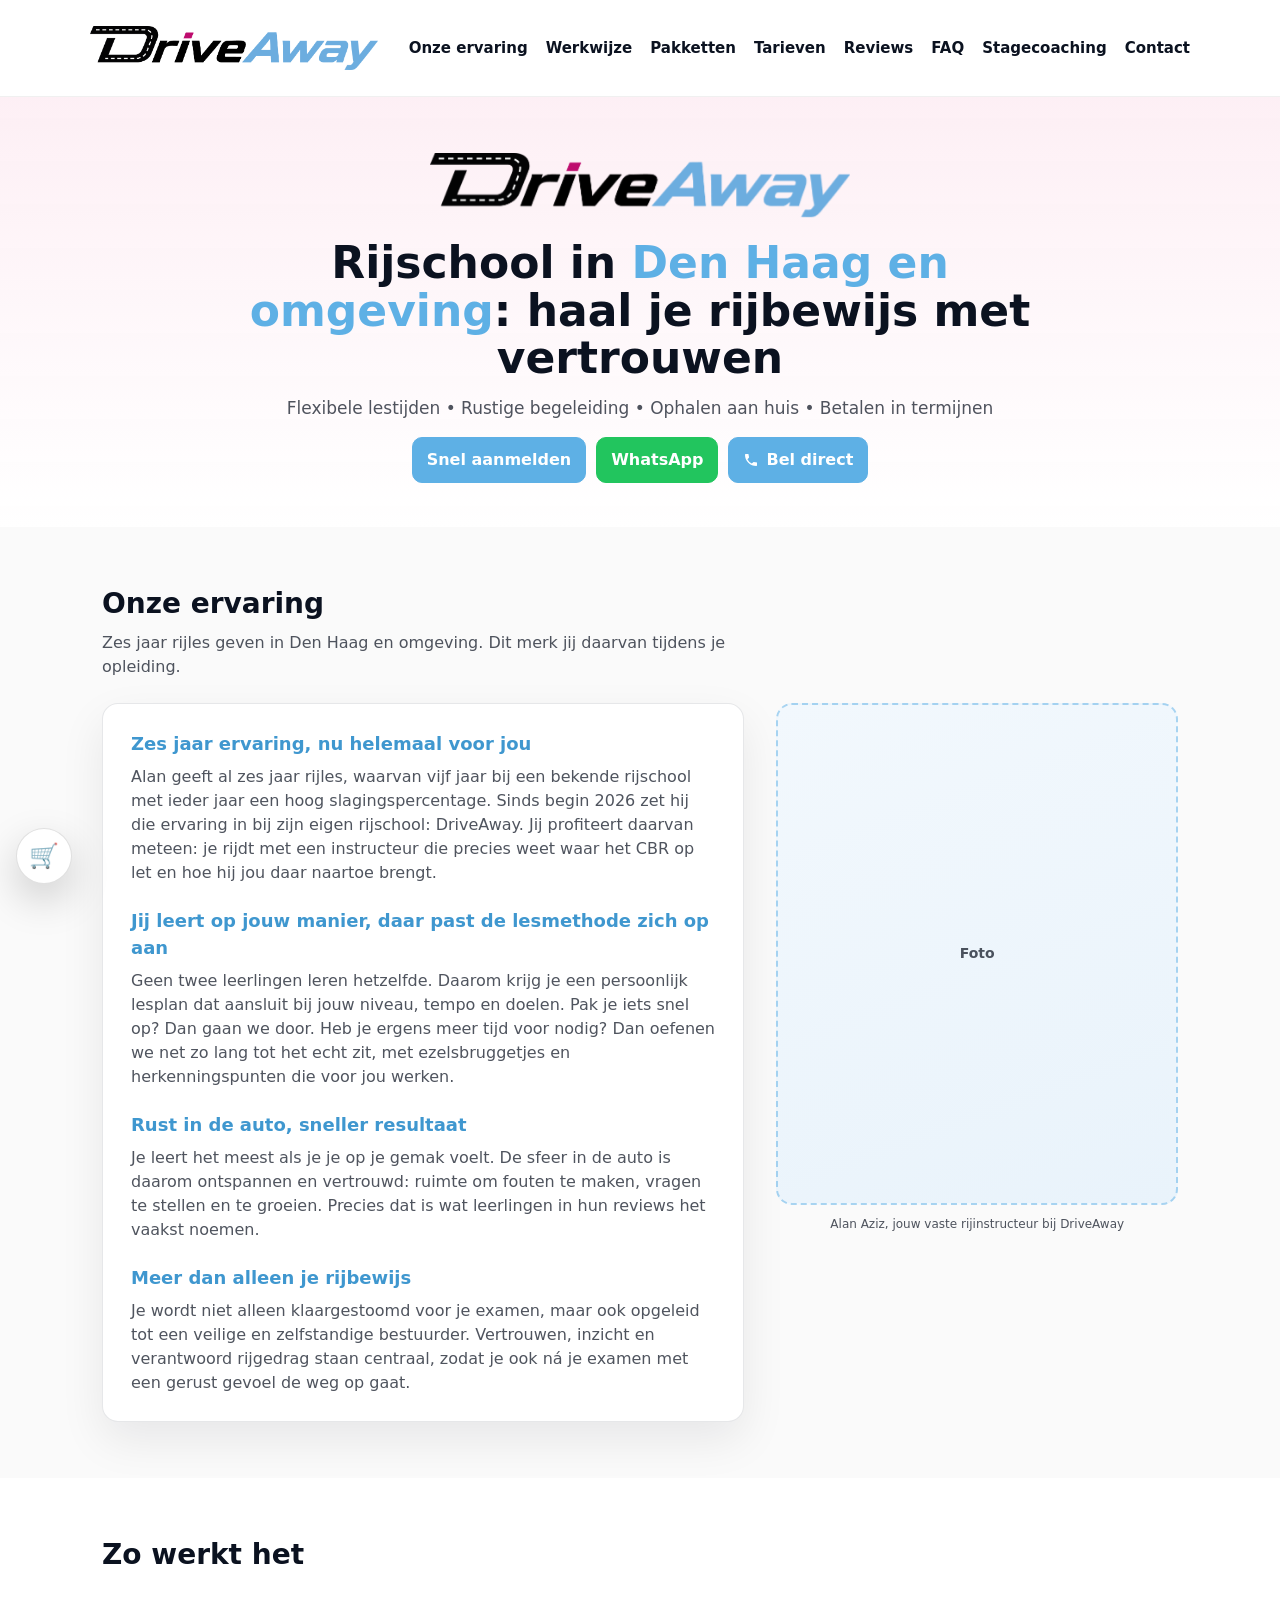
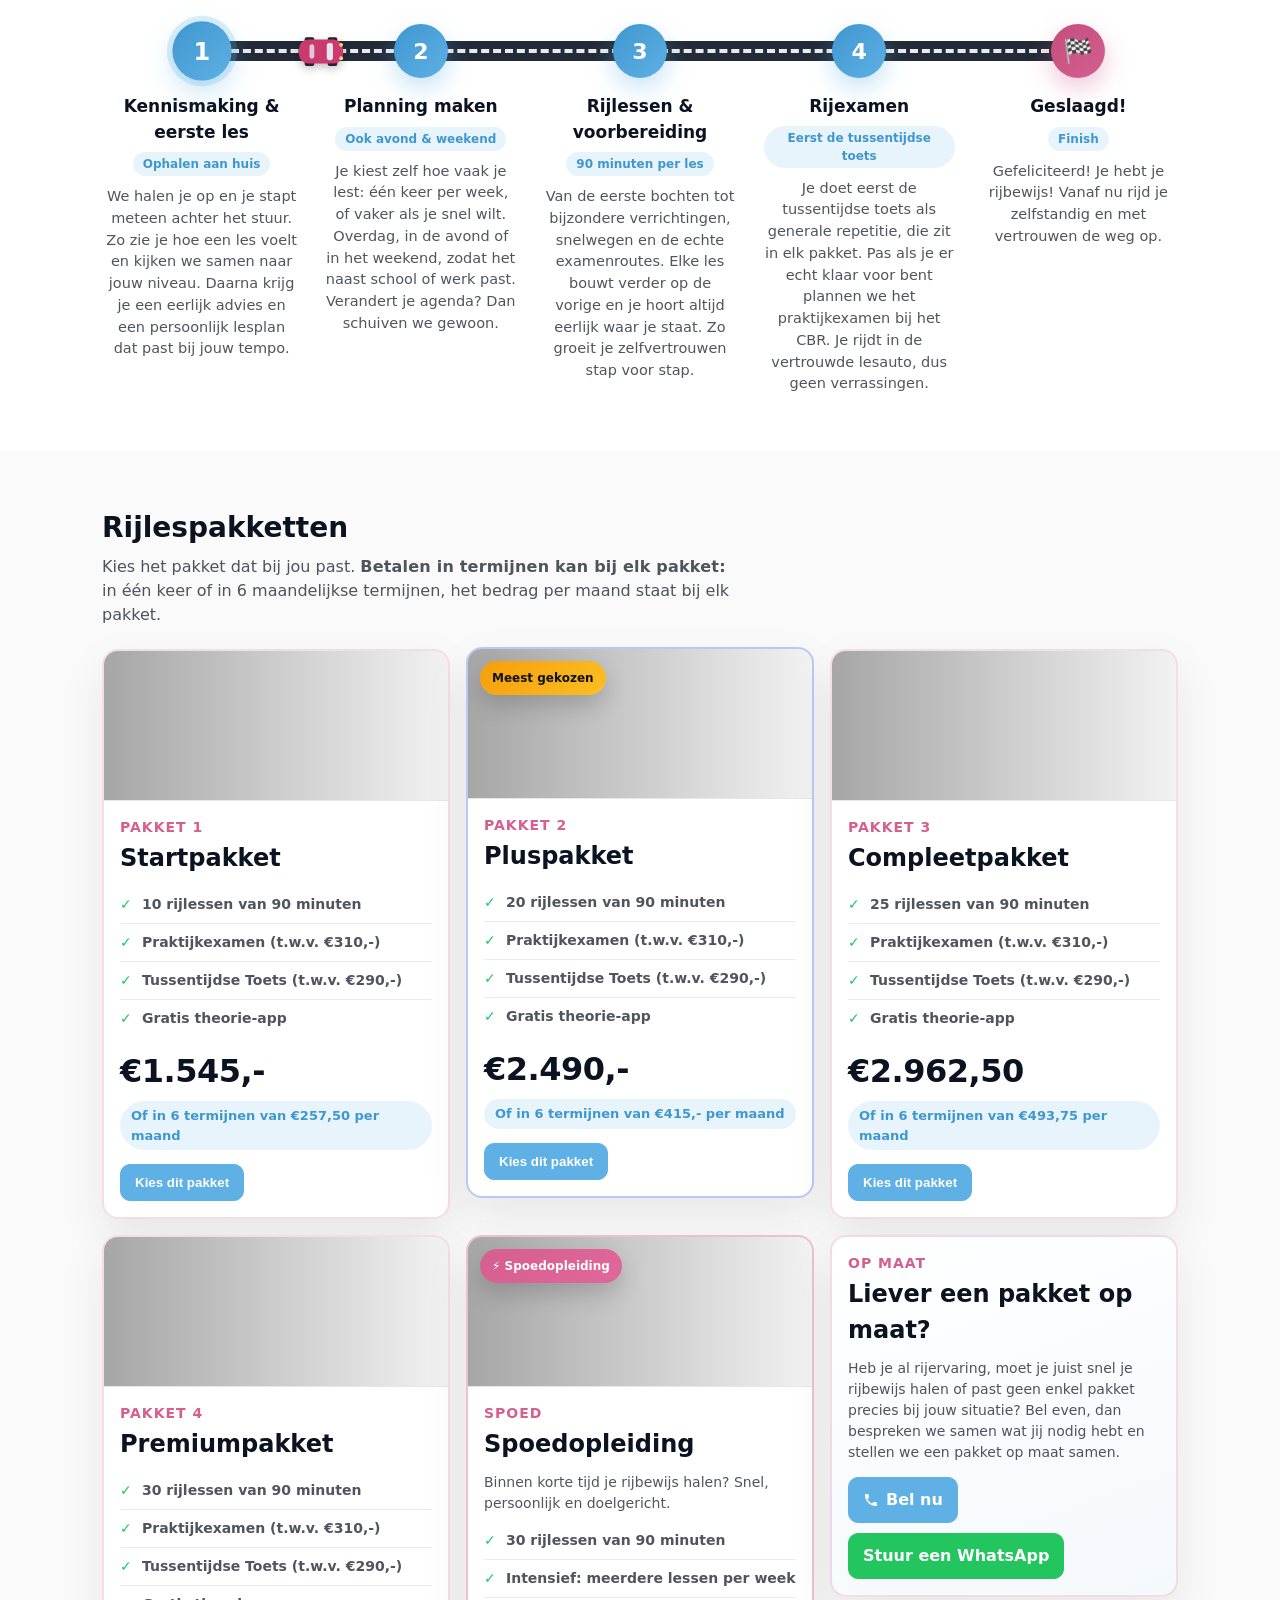
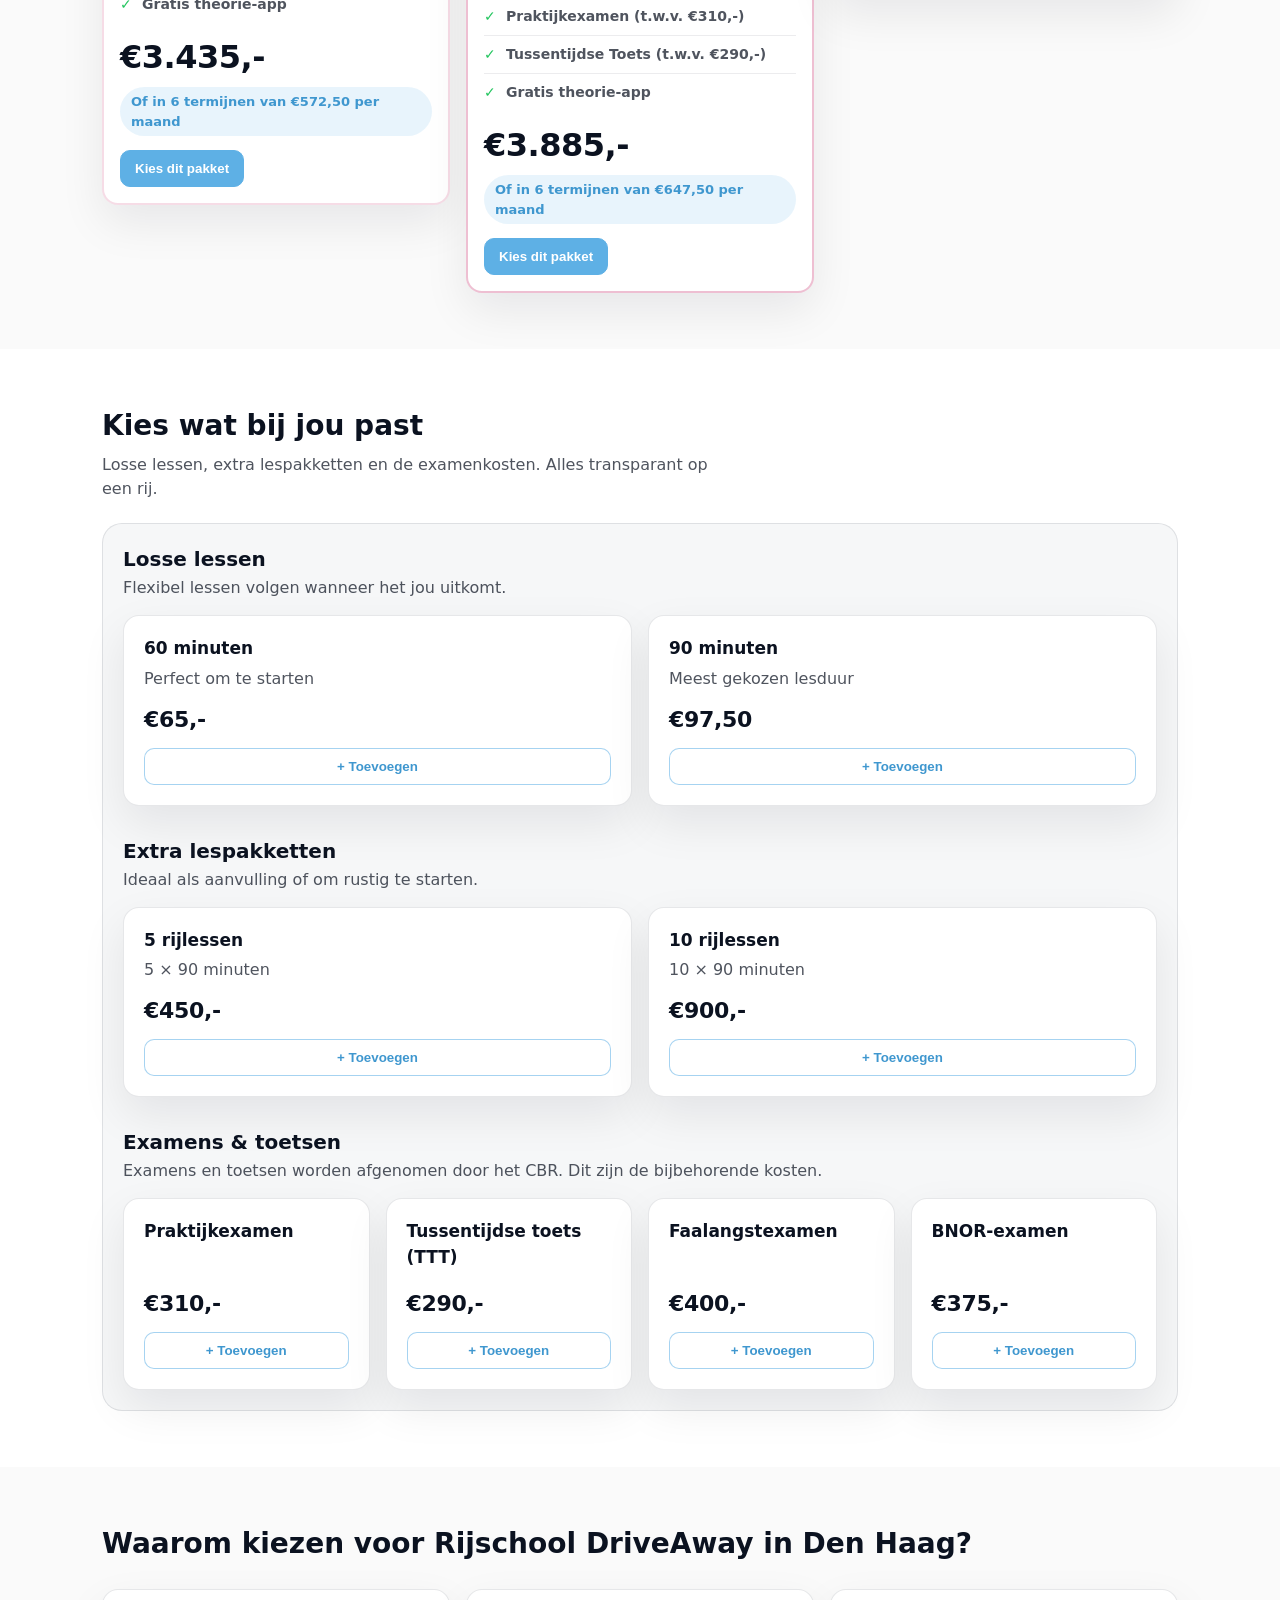
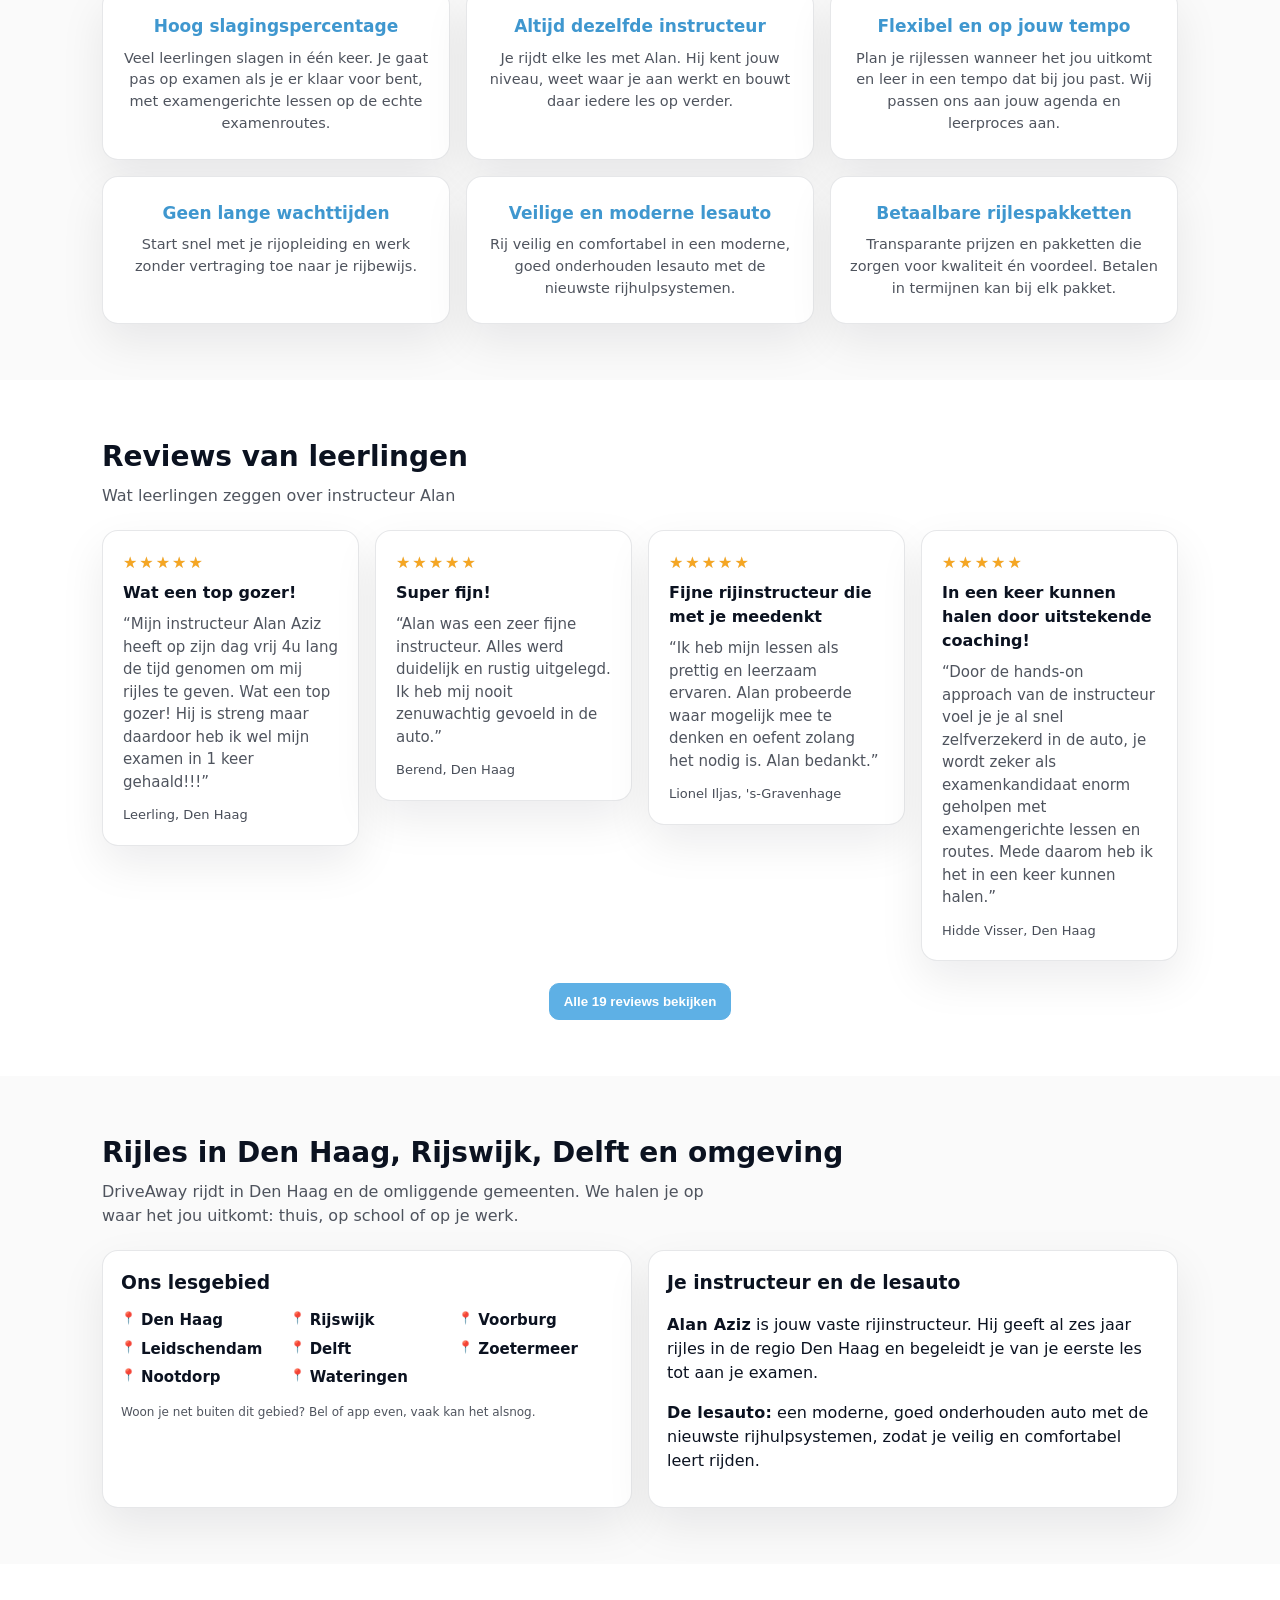
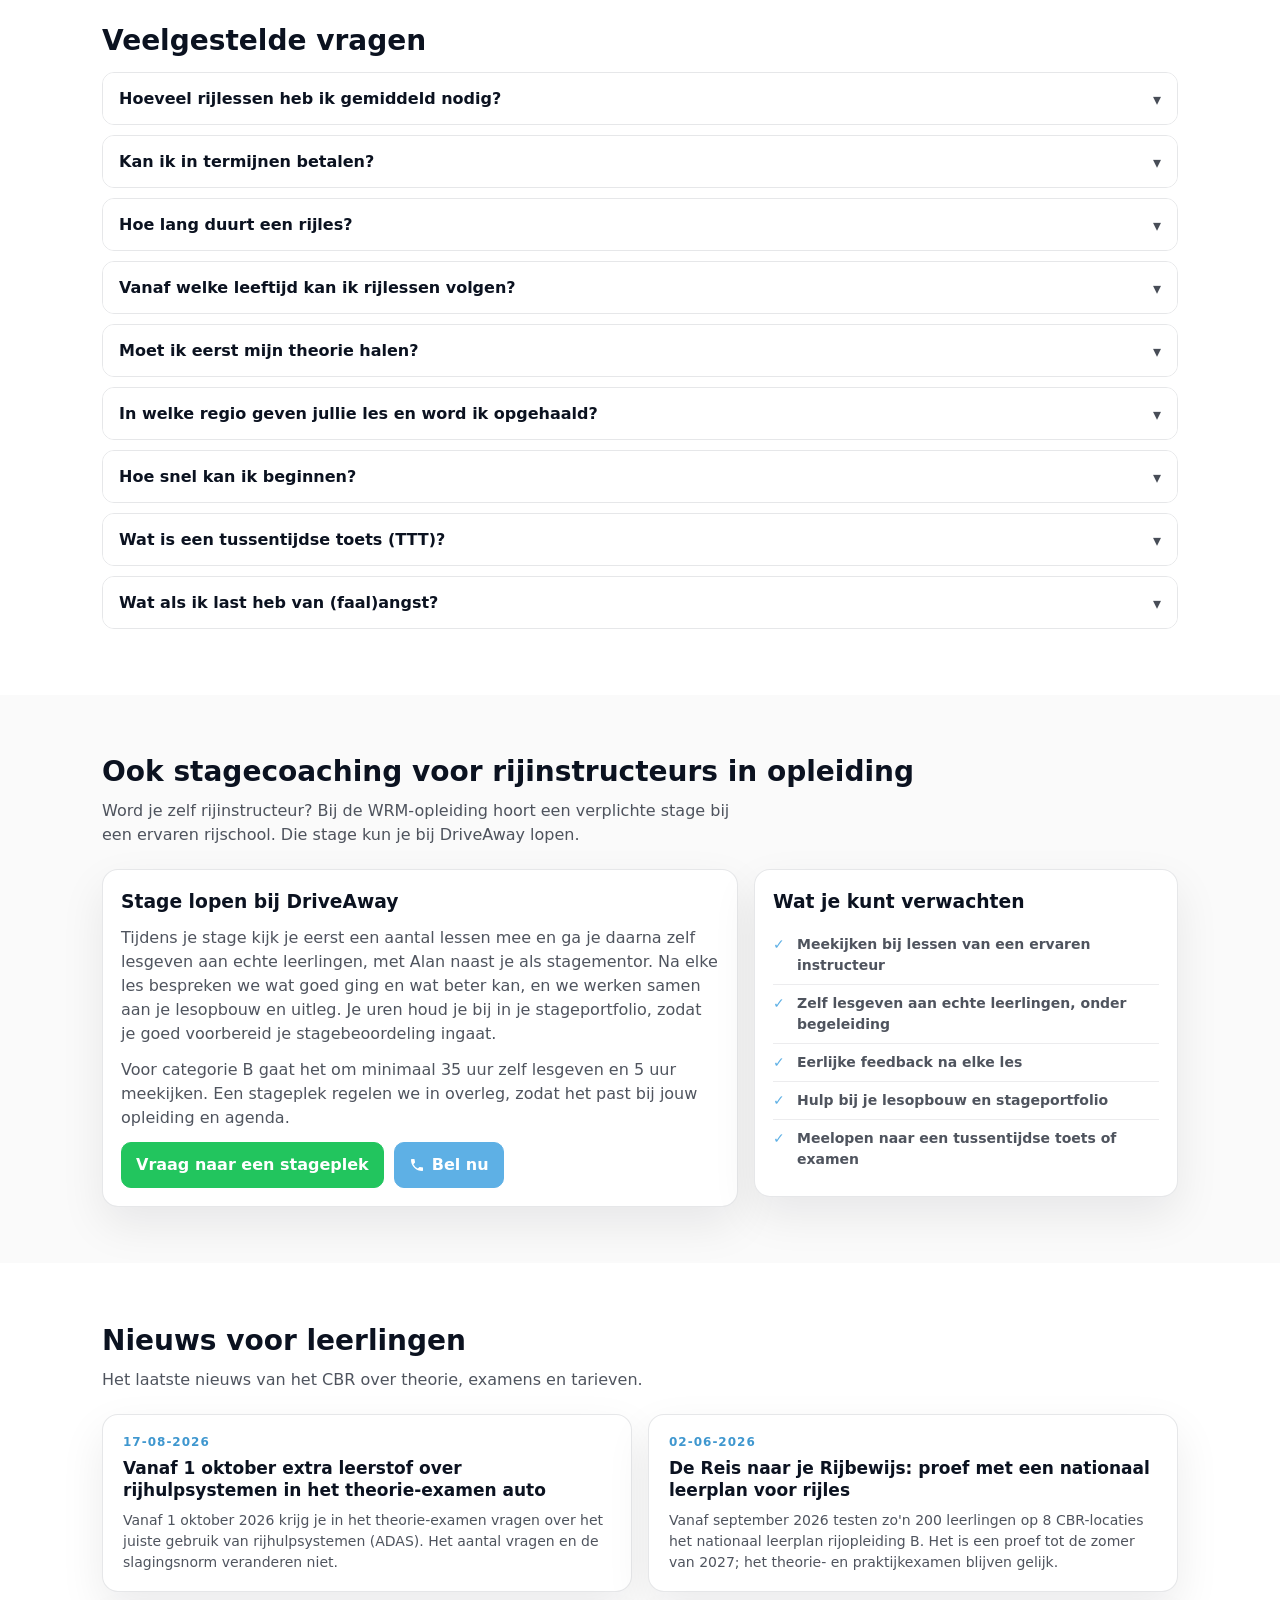
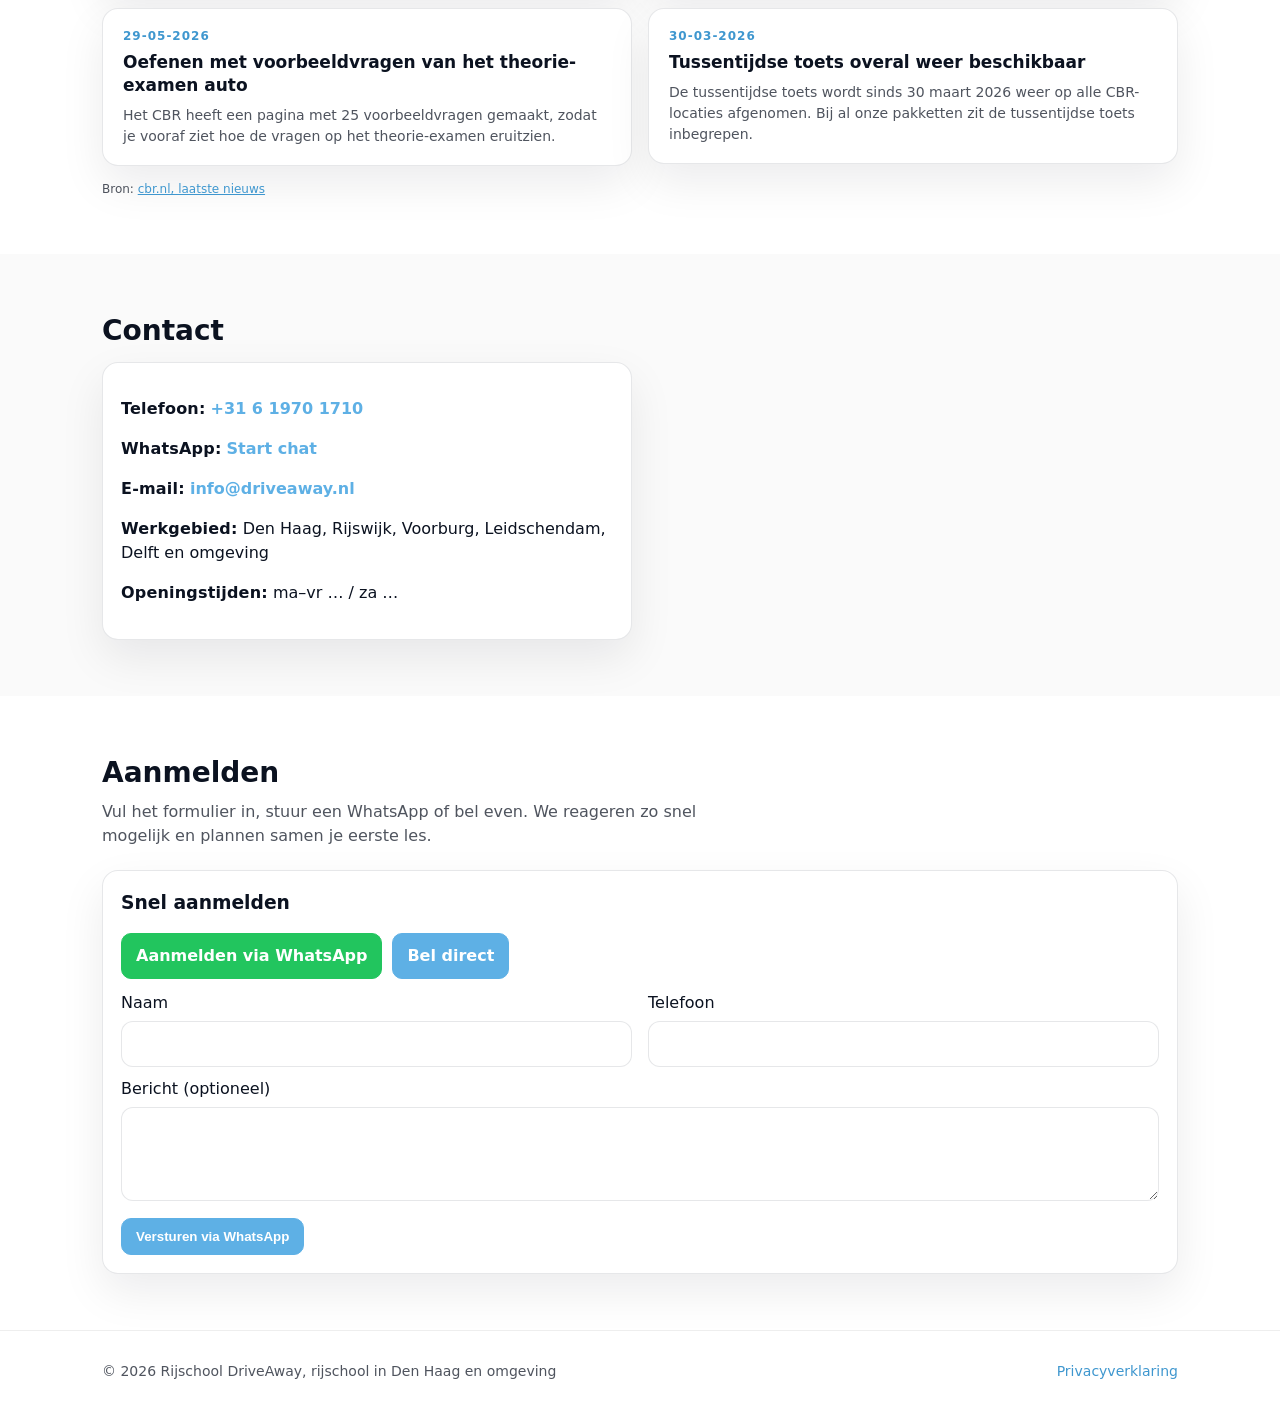
==== commit fe5910f0: "Nieuwe volgorde: aanmelden helemaal onderaan Co-Authored-By: Claude Fable 5.1 <noreply@anthropic.com" ====
--- a/index.html
+++ b/index.html
@@ -483,29 +483,6 @@
       </div>
     </section>
 
-    <section id="aanmelden" class="section reveal">
-      <div class="wrap">
-        <h2>Aanmelden</h2>
-        <p class="muted section-intro">Vul het formulier in, stuur een WhatsApp of bel even. We reageren zo snel mogelijk en plannen samen je eerste les.</p>
-        <div class="card">
-          <h3>Snel aanmelden</h3>
-          <div class="hero-buttons signup-actions">
-            <a class="btn whatsapp" href="https://wa.me/31XXXXXXXXX">Aanmelden via WhatsApp</a>
-            <a class="btn blue" href="tel:+31619701710">Bel direct</a>
-          </div>
-          <form id="signupForm" action="#" method="post">
-            <div class="grid two">
-              <label>Naam<br><input type="text" id="formNaam" name="naam" autocomplete="name" required></label>
-              <label>Telefoon<br><input type="tel" id="formTelefoon" name="telefoon" autocomplete="tel" inputmode="tel" pattern="[0-9+ ()-]{8,}" title="Vul een geldig telefoonnummer in, bijvoorbeeld 06 12345678" required></label>
-            </div>
-            <label>Bericht (optioneel)<br><textarea rows="3" id="formBericht" name="bericht"></textarea></label>
-            <button class="btn primary" type="submit">Versturen via WhatsApp</button>
-            <p class="muted small form-note" id="formNote" hidden>WhatsApp is geopend met je bericht. Druk daar op verzenden en we nemen contact met je op.</p>
-          </form>
-        </div>
-      </div>
-    </section>
-
     <section id="stagecoaching" class="section alt reveal">
       <div class="wrap">
         <h2>Ook stagecoaching voor rijinstructeurs in opleiding</h2>
@@ -575,6 +552,29 @@
             <p><strong>Werkgebied:</strong> Den Haag, Rijswijk, Voorburg, Leidschendam, Delft en omgeving</p>
             <p><strong>Openingstijden:</strong> ma–vr … / za …</p>
           </div>
+        </div>
+      </div>
+    </section>
+
+    <section id="aanmelden" class="section reveal">
+      <div class="wrap">
+        <h2>Aanmelden</h2>
+        <p class="muted section-intro">Vul het formulier in, stuur een WhatsApp of bel even. We reageren zo snel mogelijk en plannen samen je eerste les.</p>
+        <div class="card">
+          <h3>Snel aanmelden</h3>
+          <div class="hero-buttons signup-actions">
+            <a class="btn whatsapp" href="https://wa.me/31XXXXXXXXX">Aanmelden via WhatsApp</a>
+            <a class="btn blue" href="tel:+31619701710">Bel direct</a>
+          </div>
+          <form id="signupForm" action="#" method="post">
+            <div class="grid two">
+              <label>Naam<br><input type="text" id="formNaam" name="naam" autocomplete="name" required></label>
+              <label>Telefoon<br><input type="tel" id="formTelefoon" name="telefoon" autocomplete="tel" inputmode="tel" pattern="[0-9+ ()-]{8,}" title="Vul een geldig telefoonnummer in, bijvoorbeeld 06 12345678" required></label>
+            </div>
+            <label>Bericht (optioneel)<br><textarea rows="3" id="formBericht" name="bericht"></textarea></label>
+            <button class="btn primary" type="submit">Versturen via WhatsApp</button>
+            <p class="muted small form-note" id="formNote" hidden>WhatsApp is geopend met je bericht. Druk daar op verzenden en we nemen contact met je op.</p>
+          </form>
         </div>
       </div>
     </section>
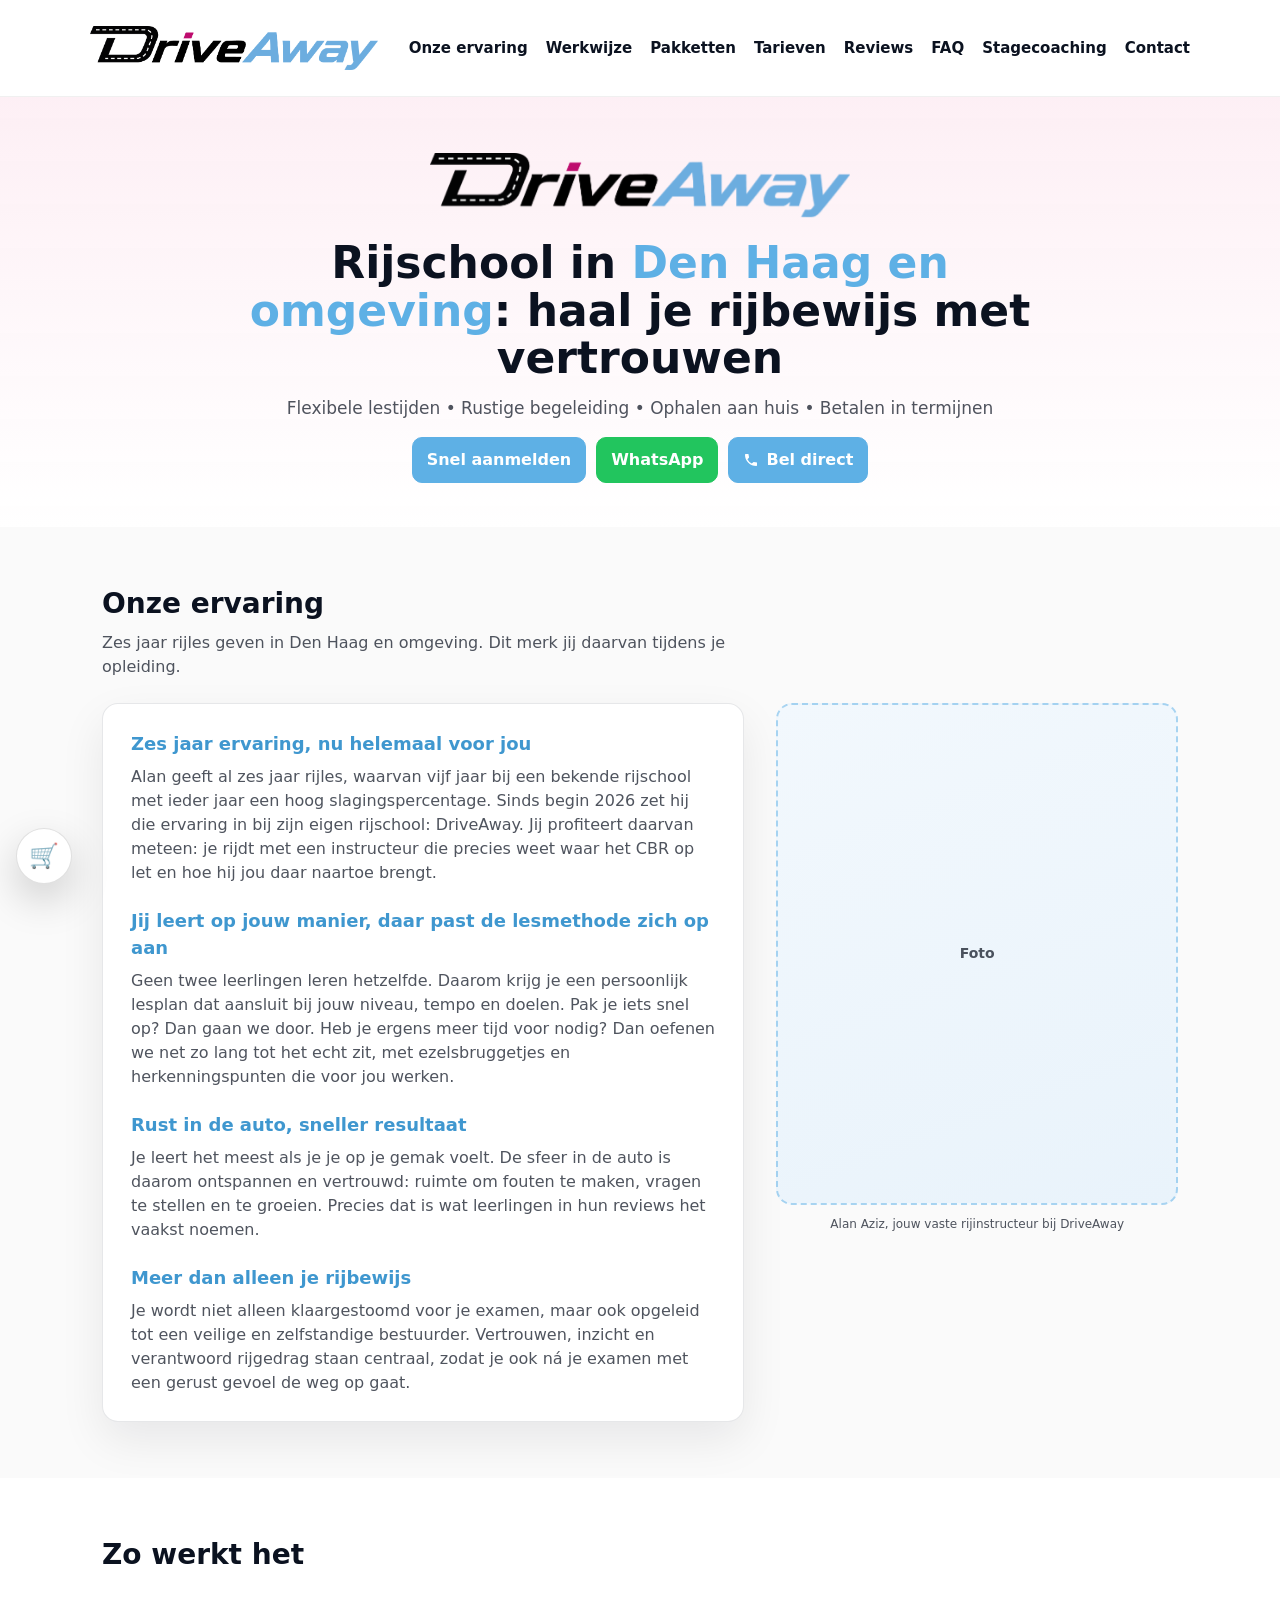
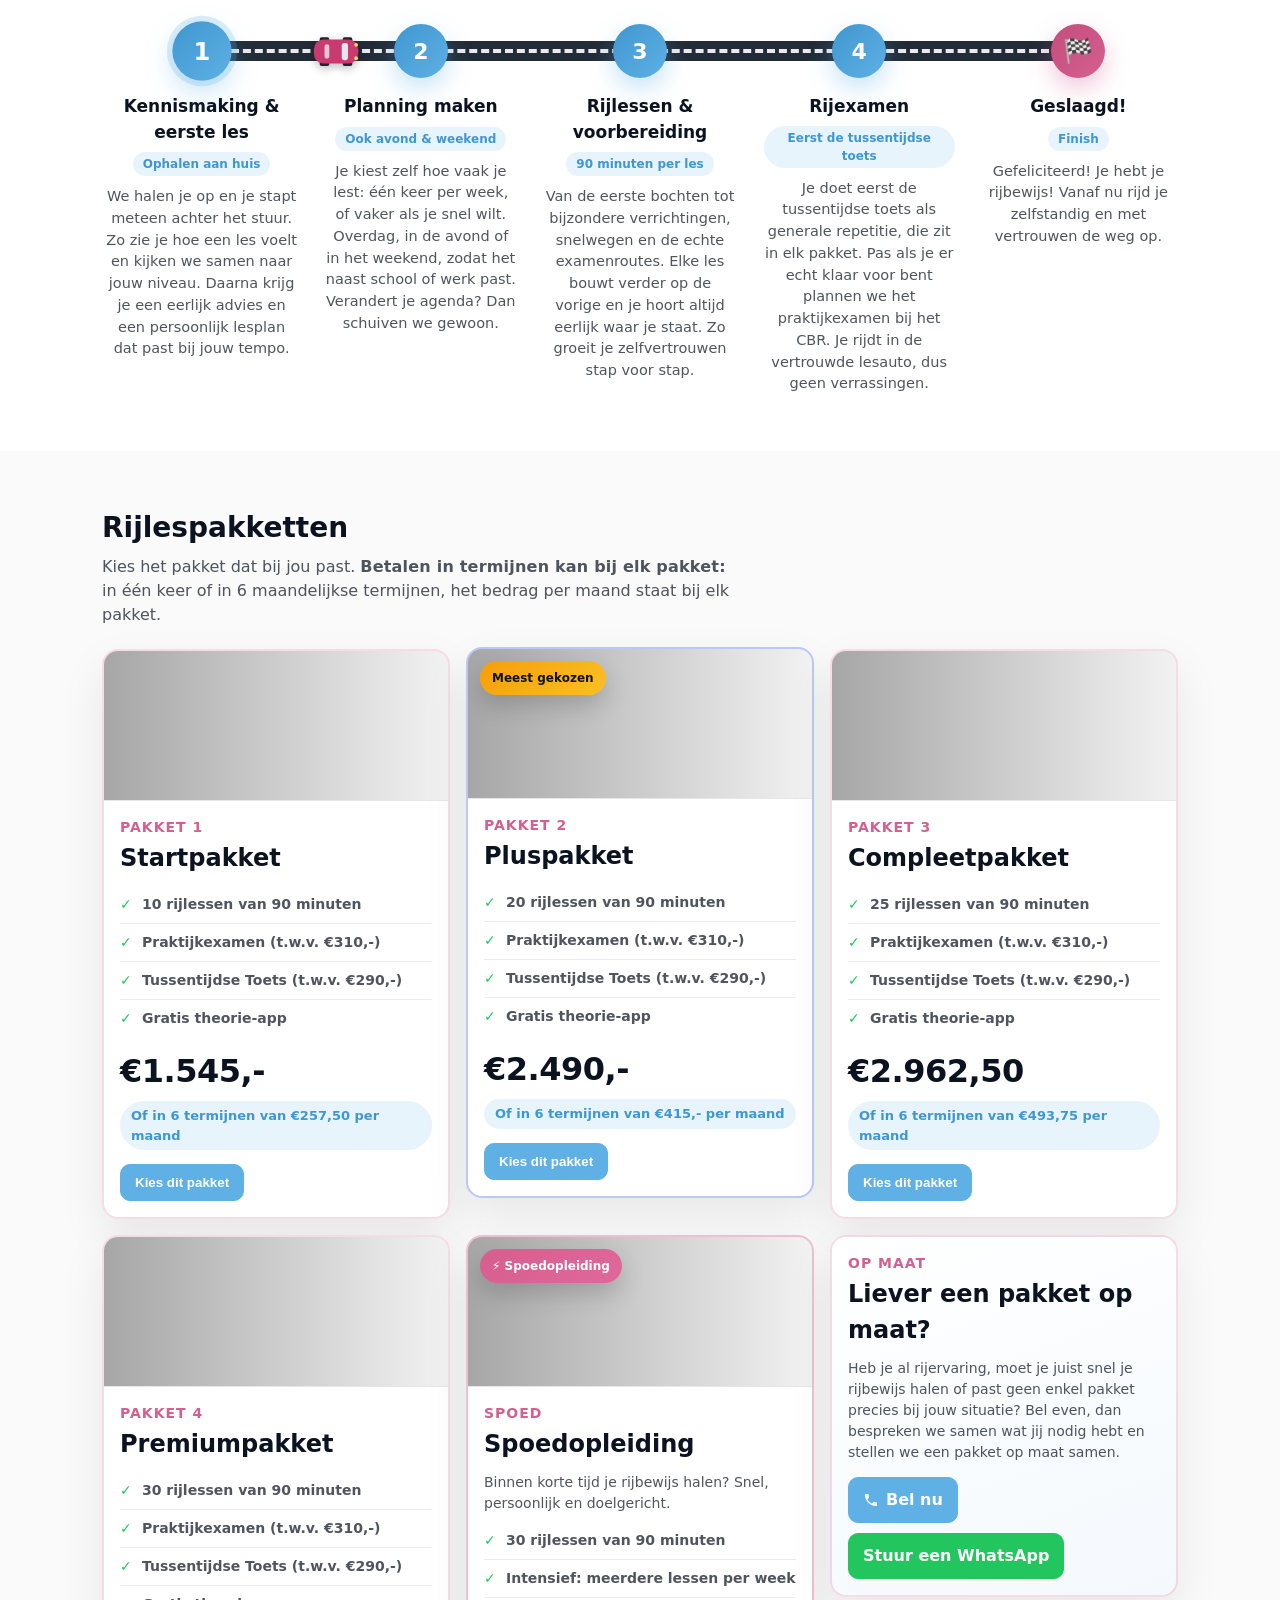
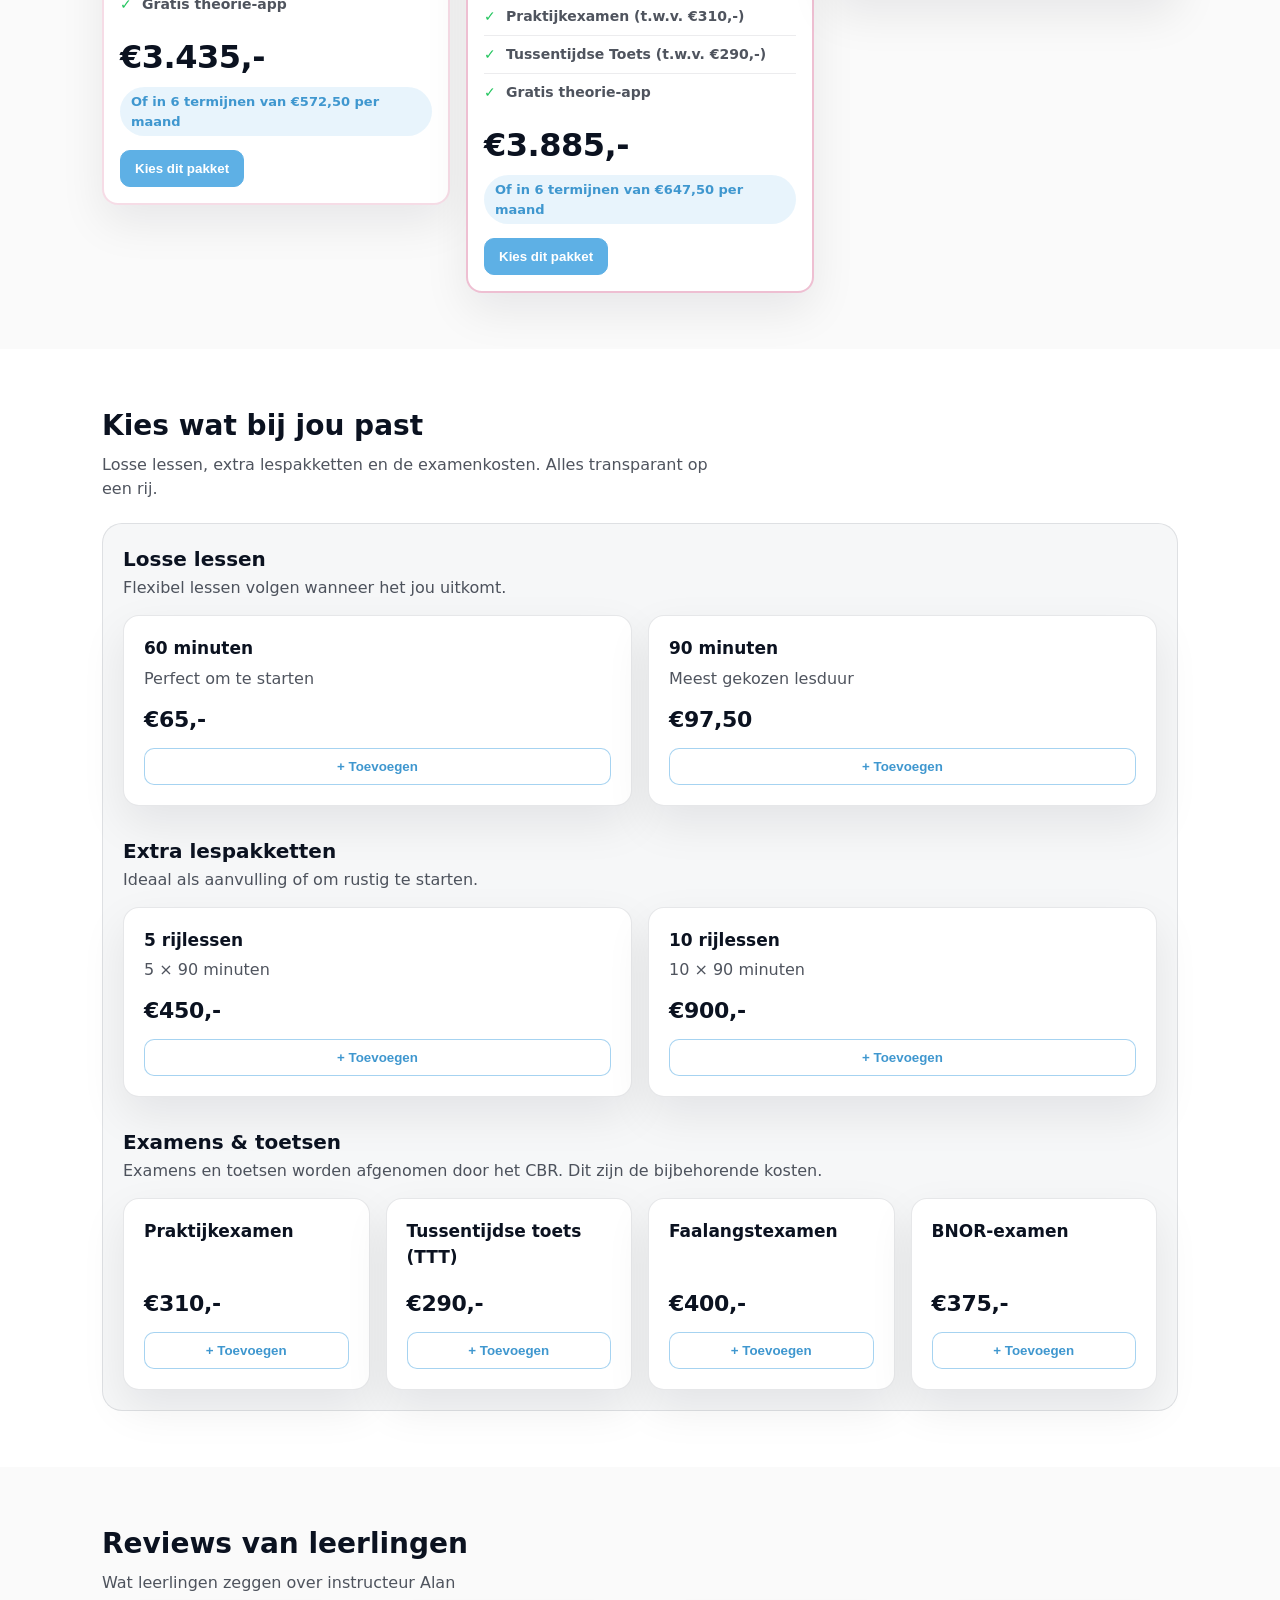
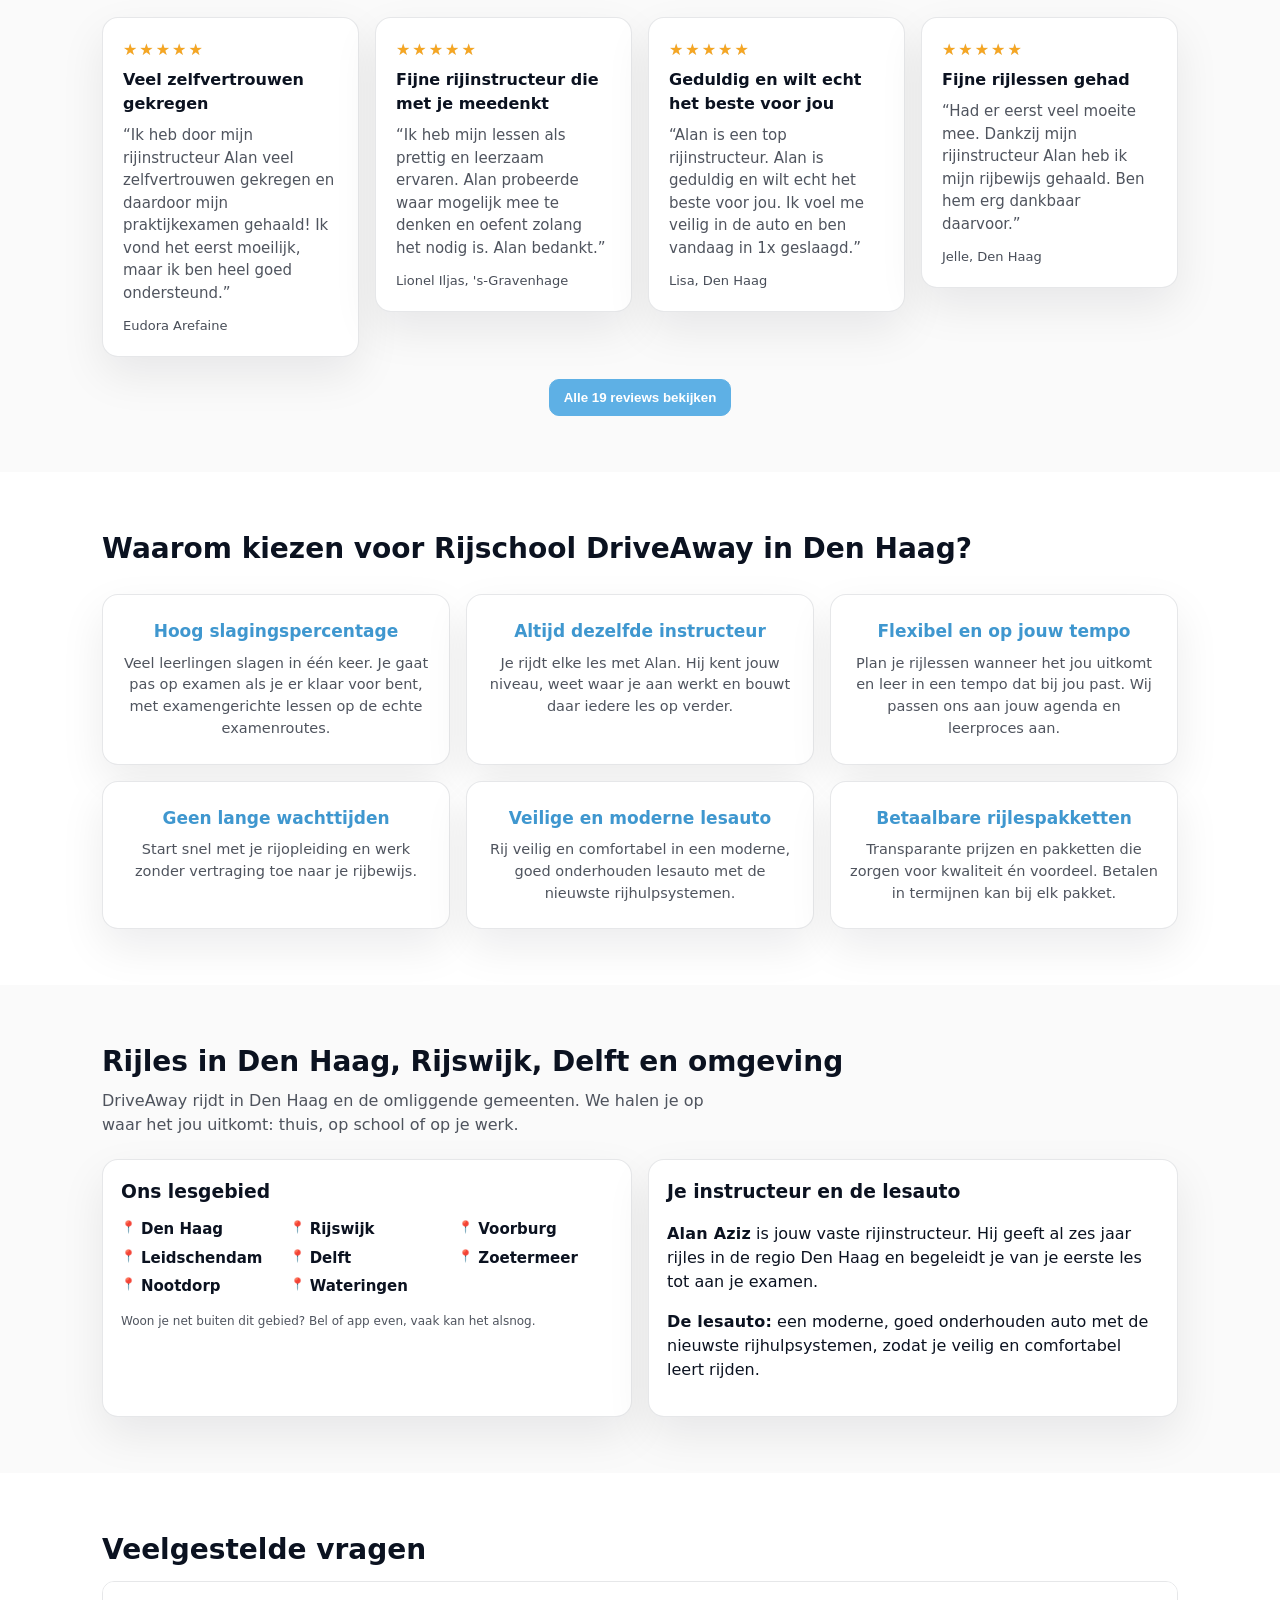
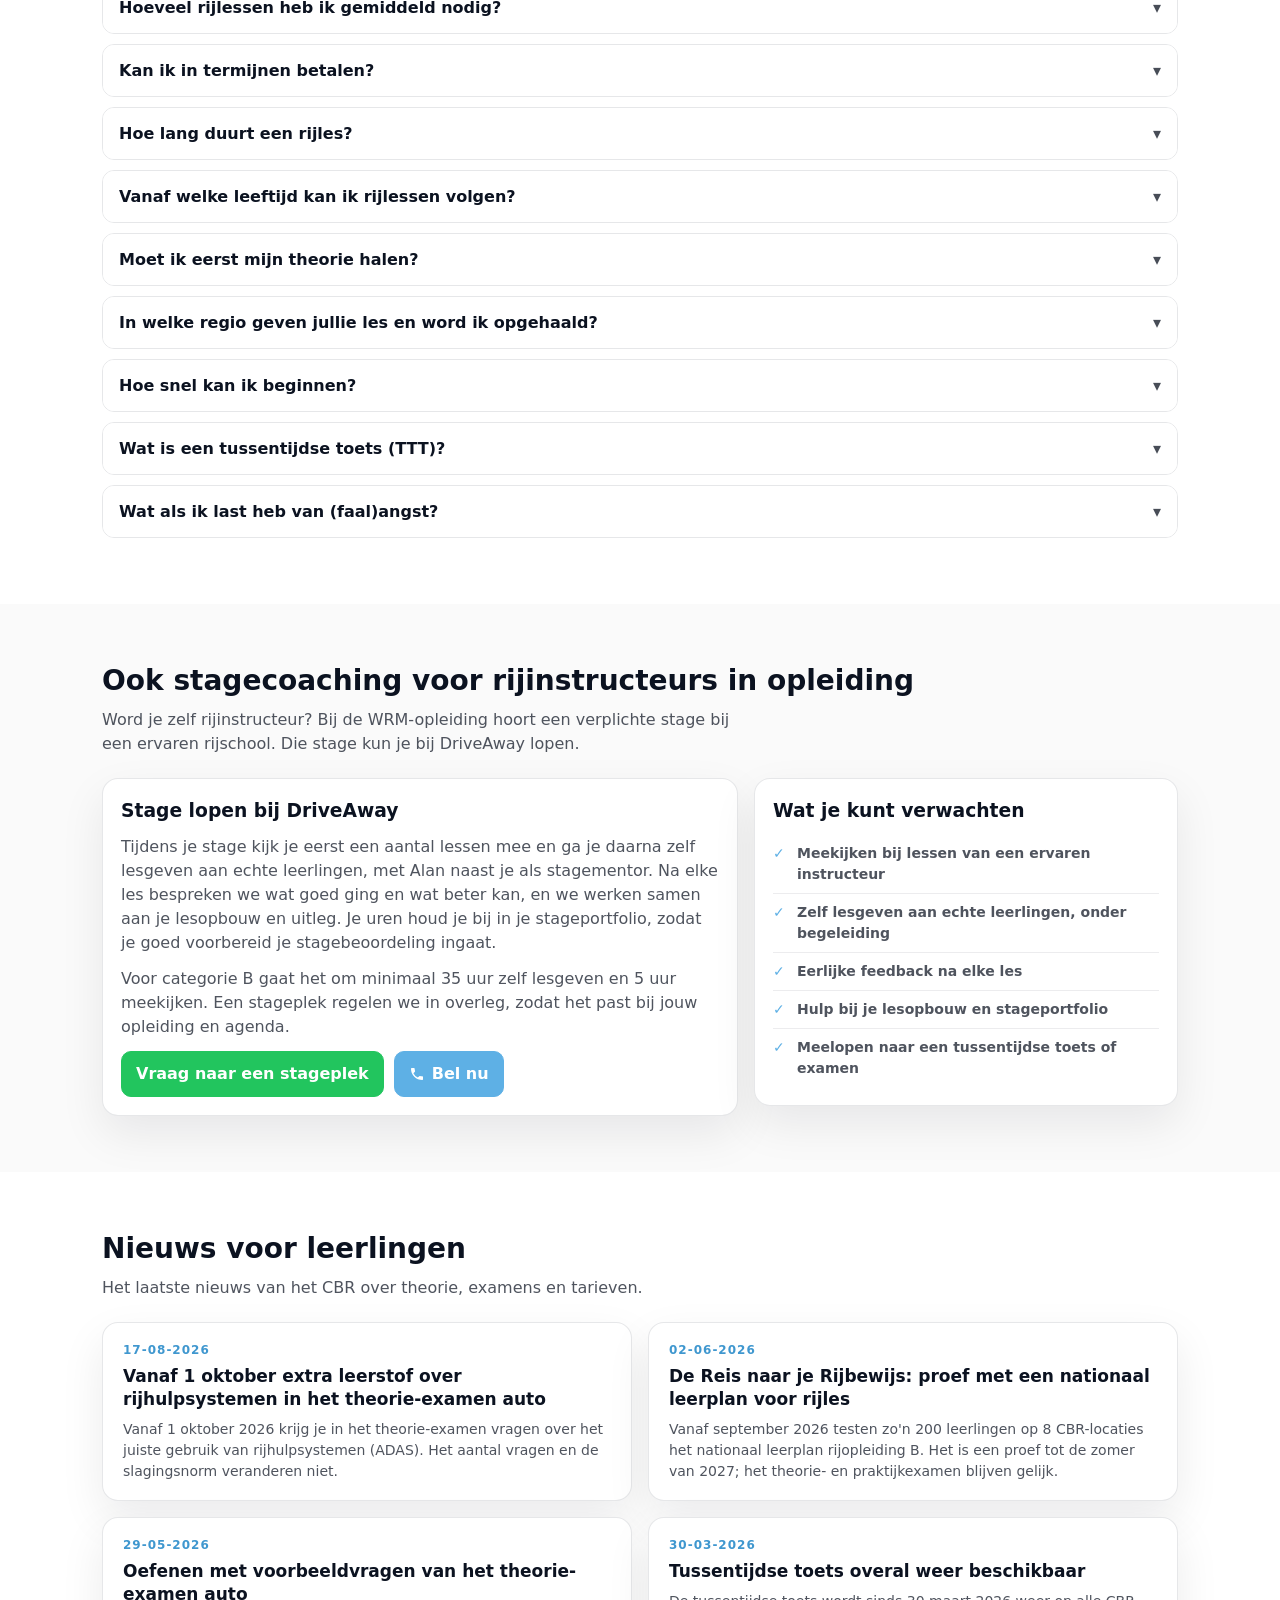
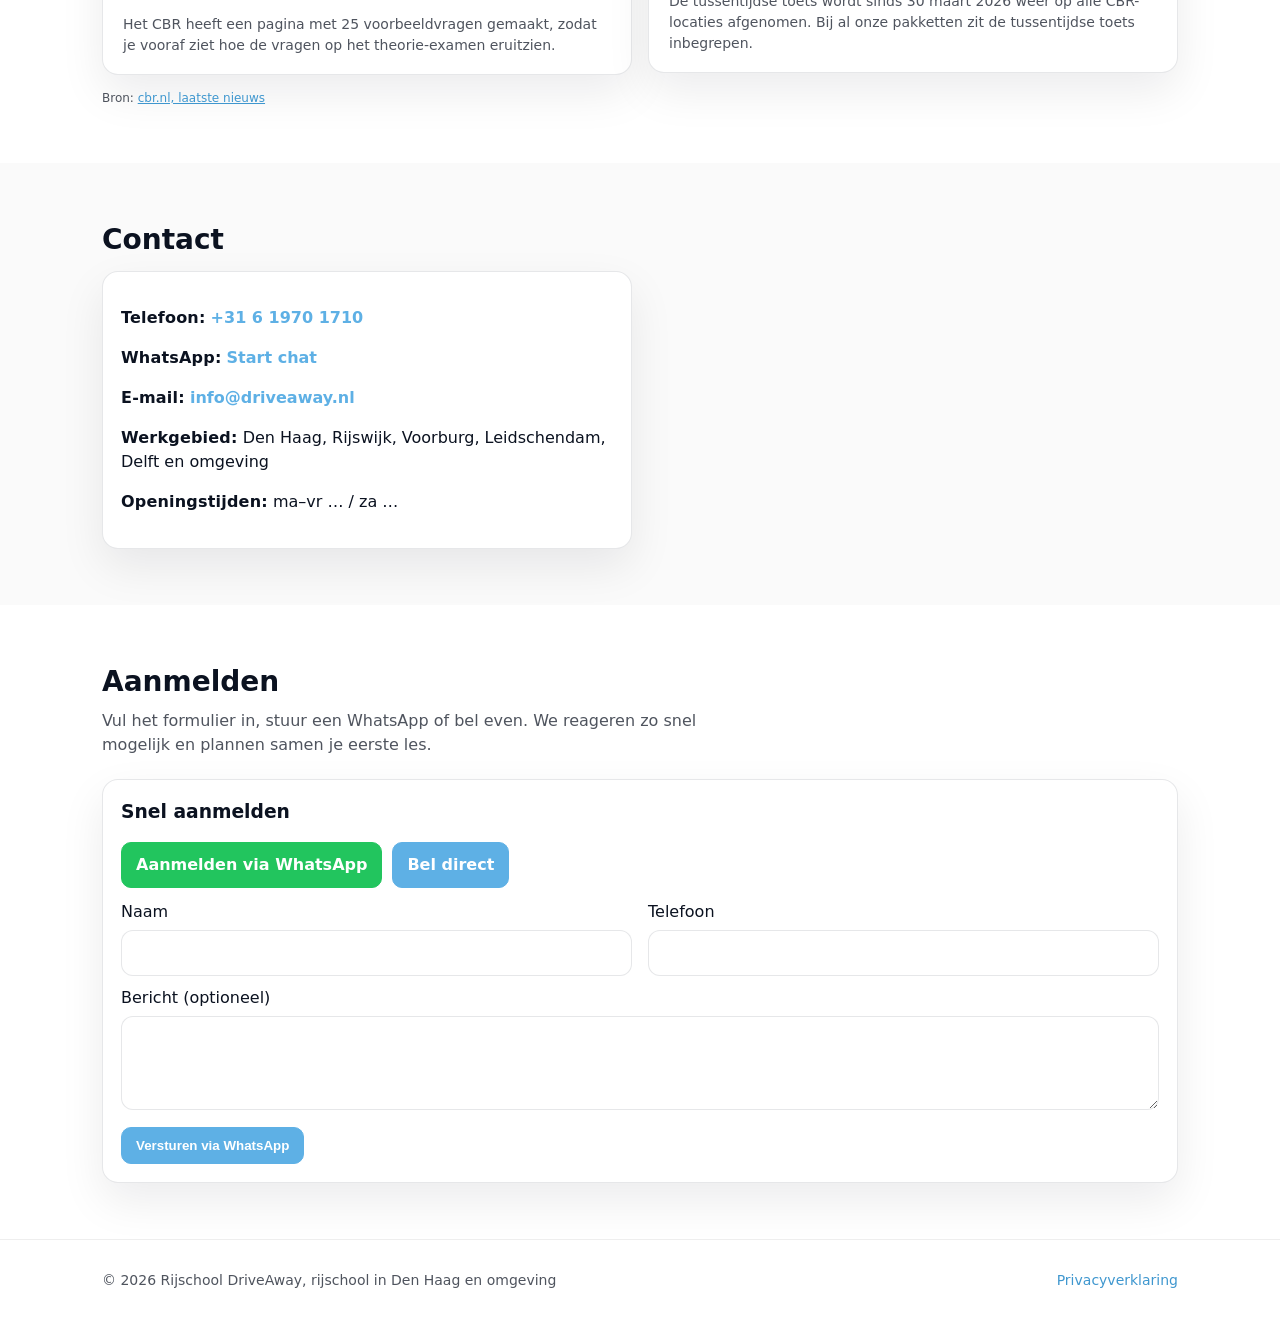
==== commit fc95f885: "Reviews direct na de tarieven Co-Authored-By: Claude Fable 5.1 <noreply@anthropic.com> Claude-Sessio" ====
--- a/index.html
+++ b/index.html
@@ -370,7 +370,18 @@
       </div>
     </section>
 
-    <section id="waarom" class="section alt reveal">
+    <section id="reviews" class="section alt">
+      <div class="wrap">
+        <h2>Reviews van leerlingen</h2>
+        <p class="muted section-intro">Wat leerlingen zeggen over instructeur Alan</p>
+        <div class="reviews-slider" id="reviewsSlider"></div>
+        <div class="reviews-more">
+          <button class="btn blue" id="reviewsOpen" type="button">Alle reviews bekijken</button>
+        </div>
+      </div>
+    </section>
+
+    <section id="waarom" class="section reveal">
       <div class="wrap">
         <h2>Waarom kiezen voor Rijschool DriveAway in Den Haag?</h2>
         <div class="usp-grid">
@@ -398,17 +409,6 @@
             <h3>Betaalbare rijlespakketten</h3>
             <p>Transparante prijzen en pakketten die zorgen voor kwaliteit én voordeel. Betalen in termijnen kan bij elk pakket.</p>
           </div>
-        </div>
-      </div>
-    </section>
-
-    <section id="reviews" class="section">
-      <div class="wrap">
-        <h2>Reviews van leerlingen</h2>
-        <p class="muted section-intro">Wat leerlingen zeggen over instructeur Alan</p>
-        <div class="reviews-slider" id="reviewsSlider"></div>
-        <div class="reviews-more">
-          <button class="btn blue" id="reviewsOpen" type="button">Alle reviews bekijken</button>
         </div>
       </div>
     </section>
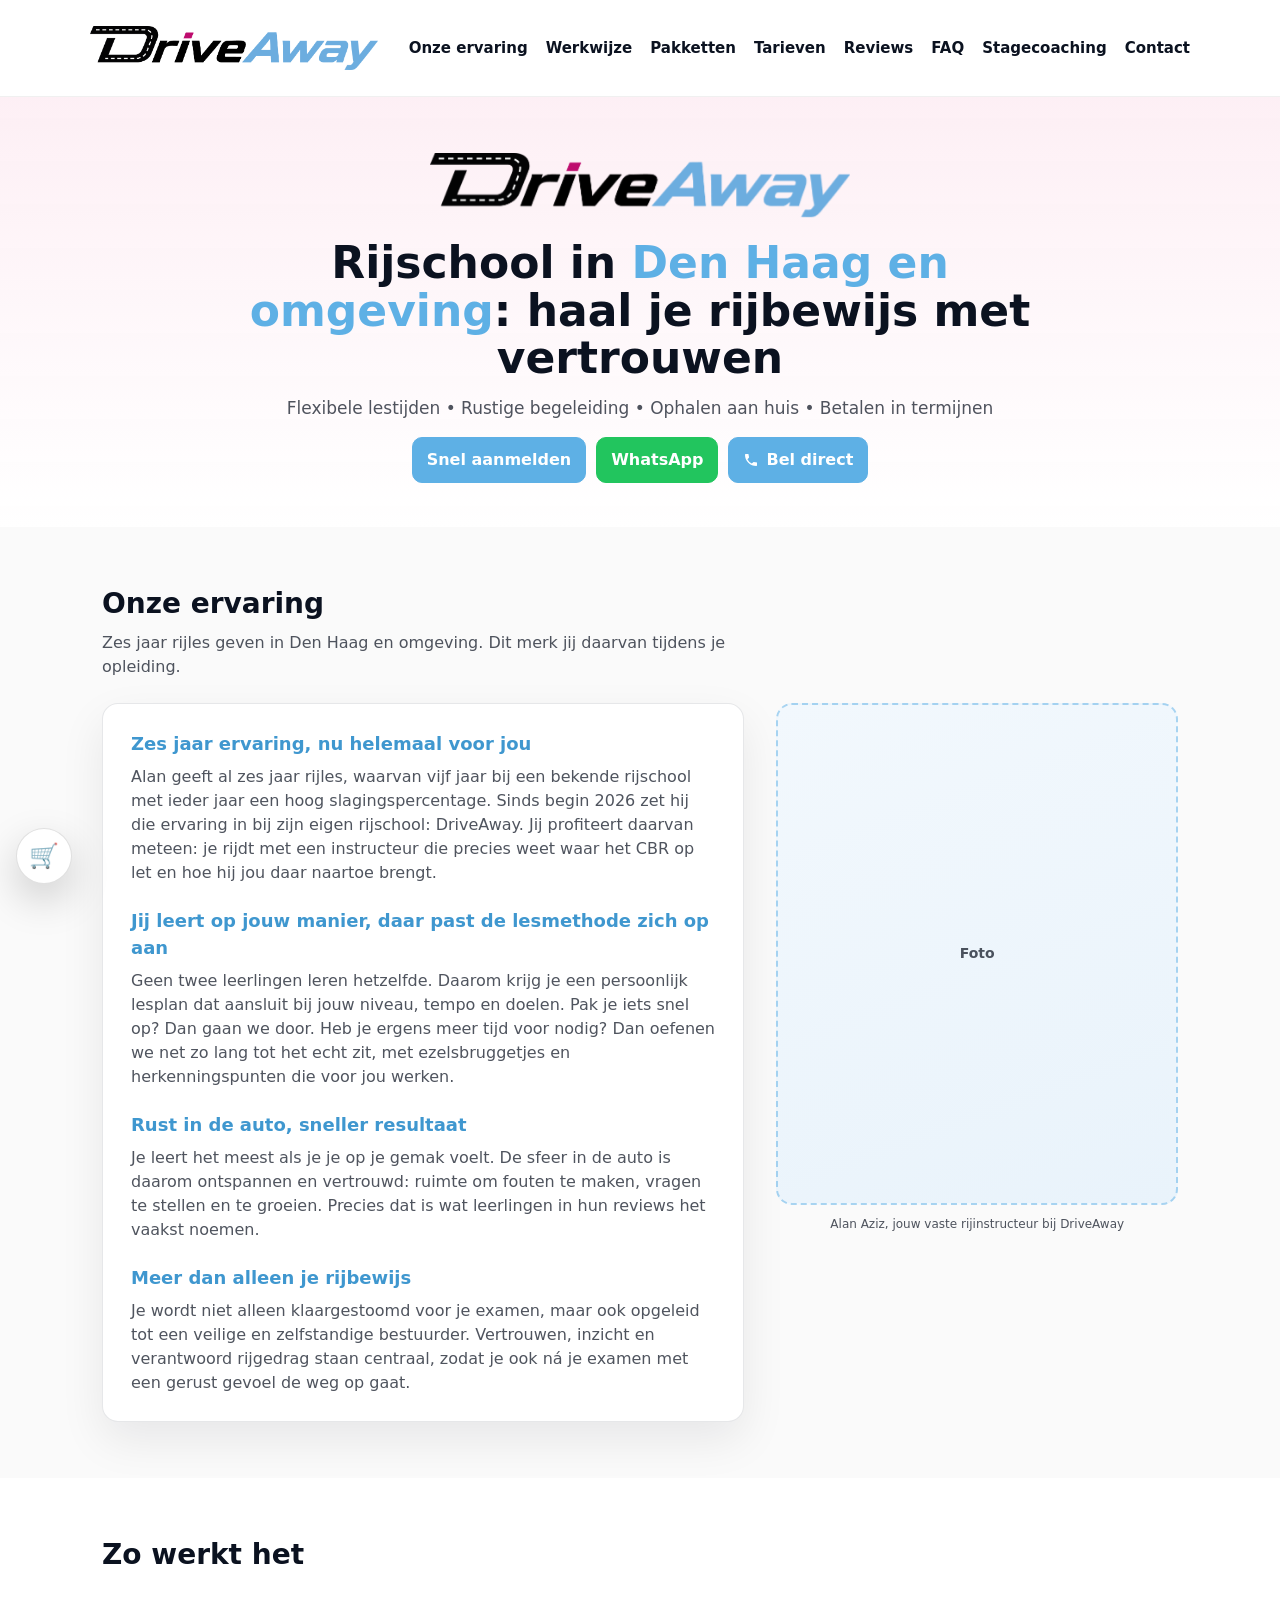
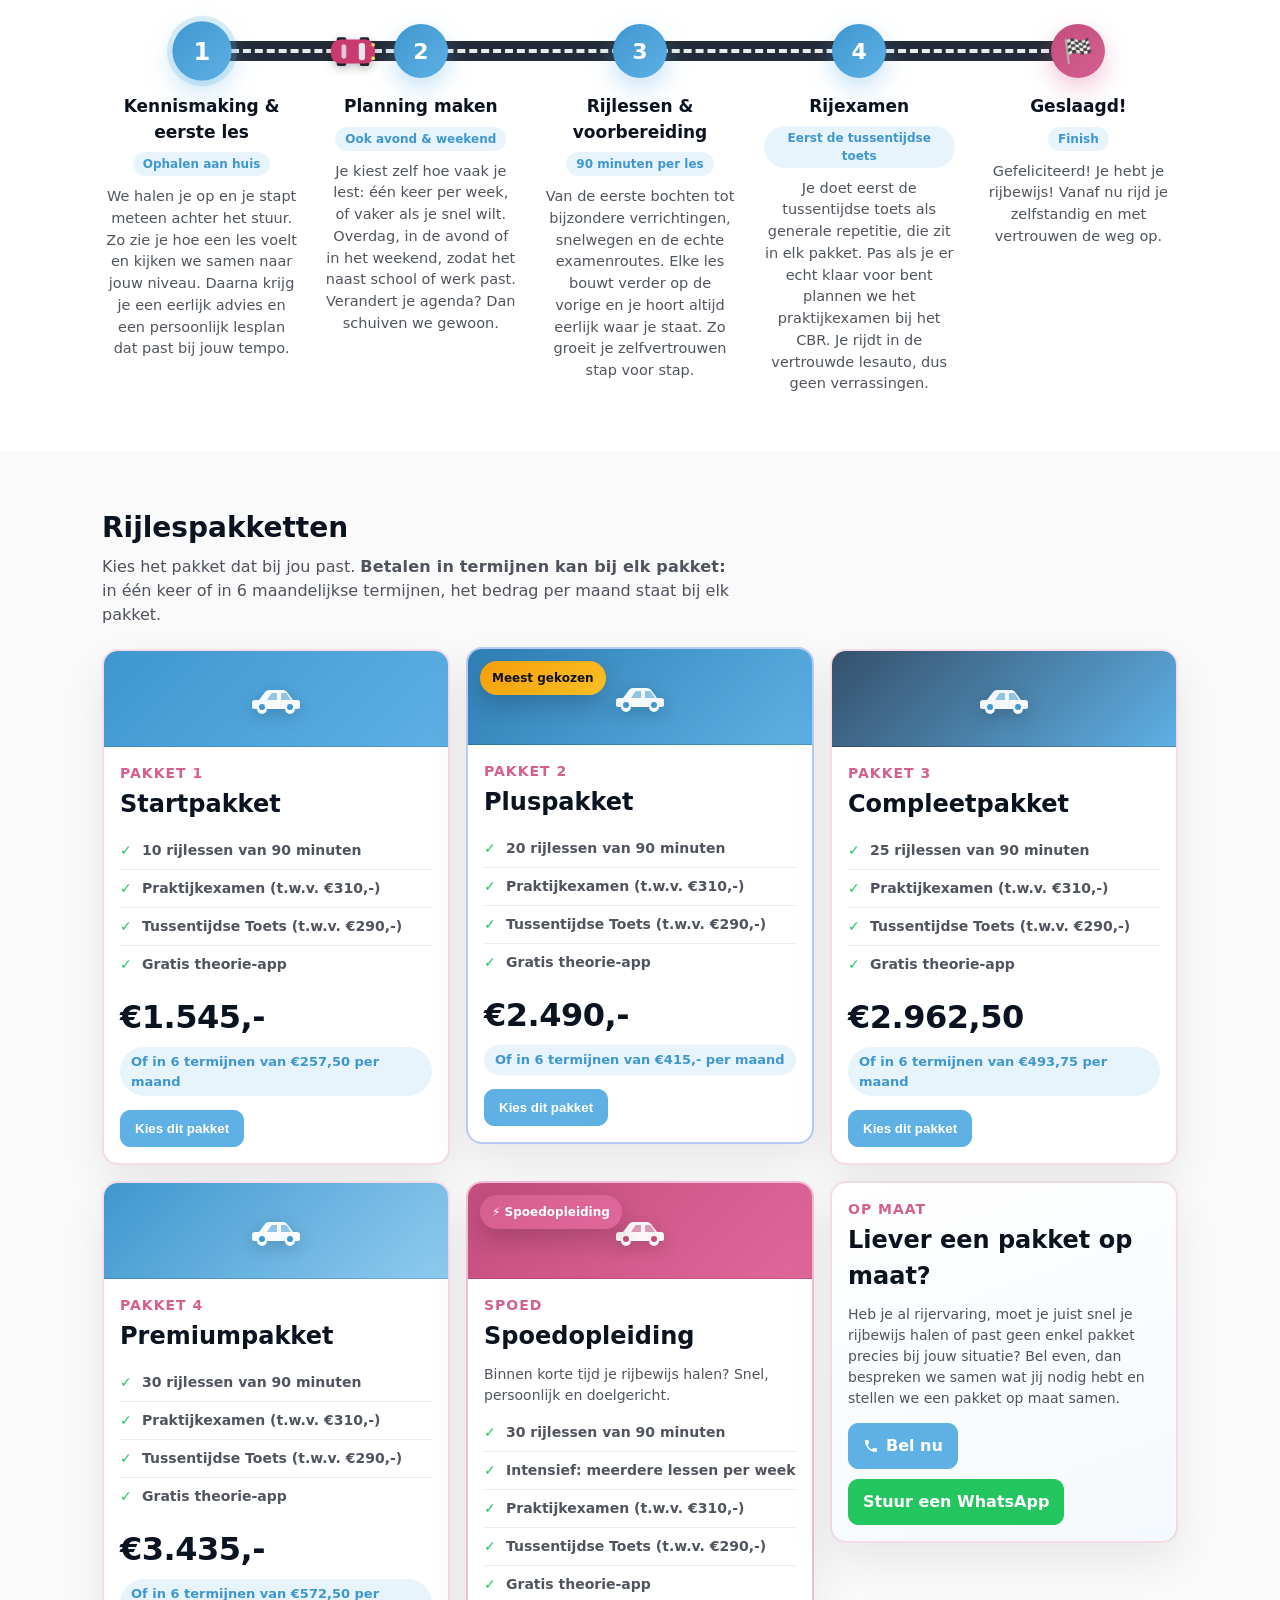
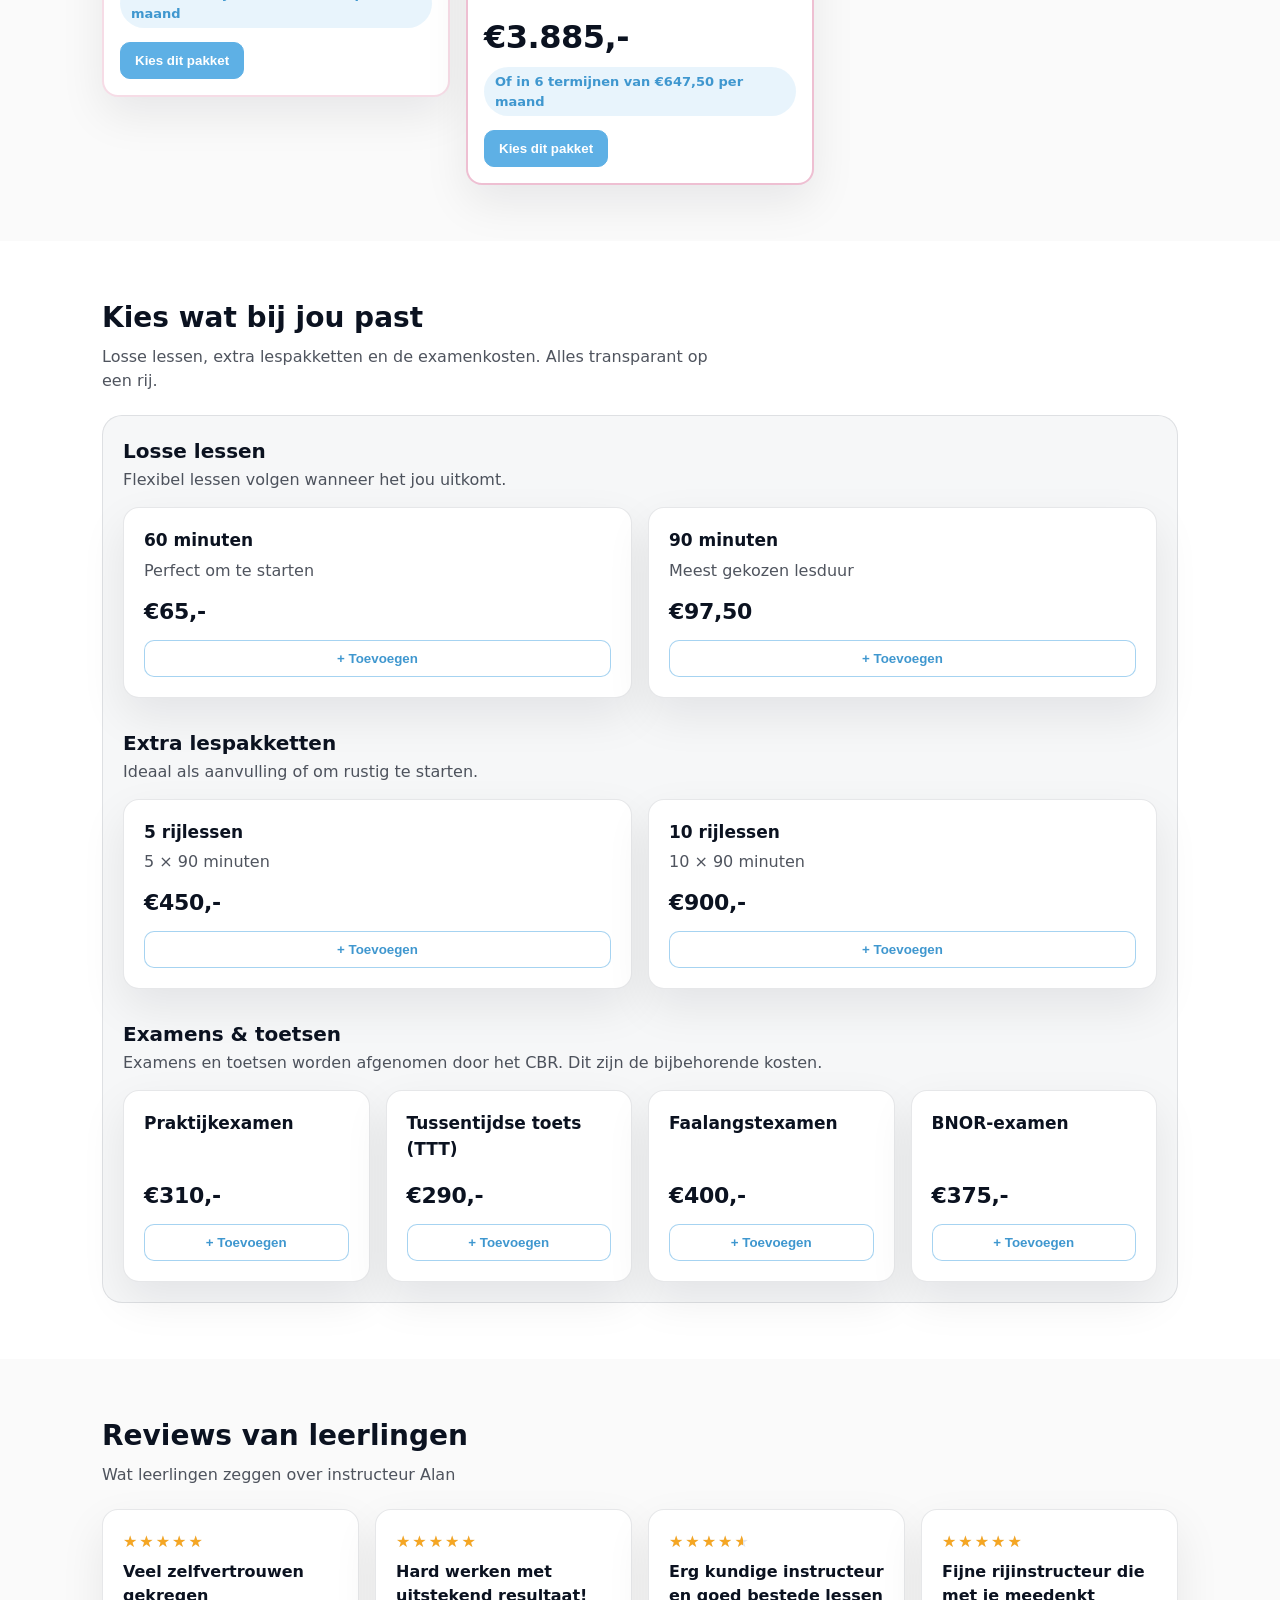
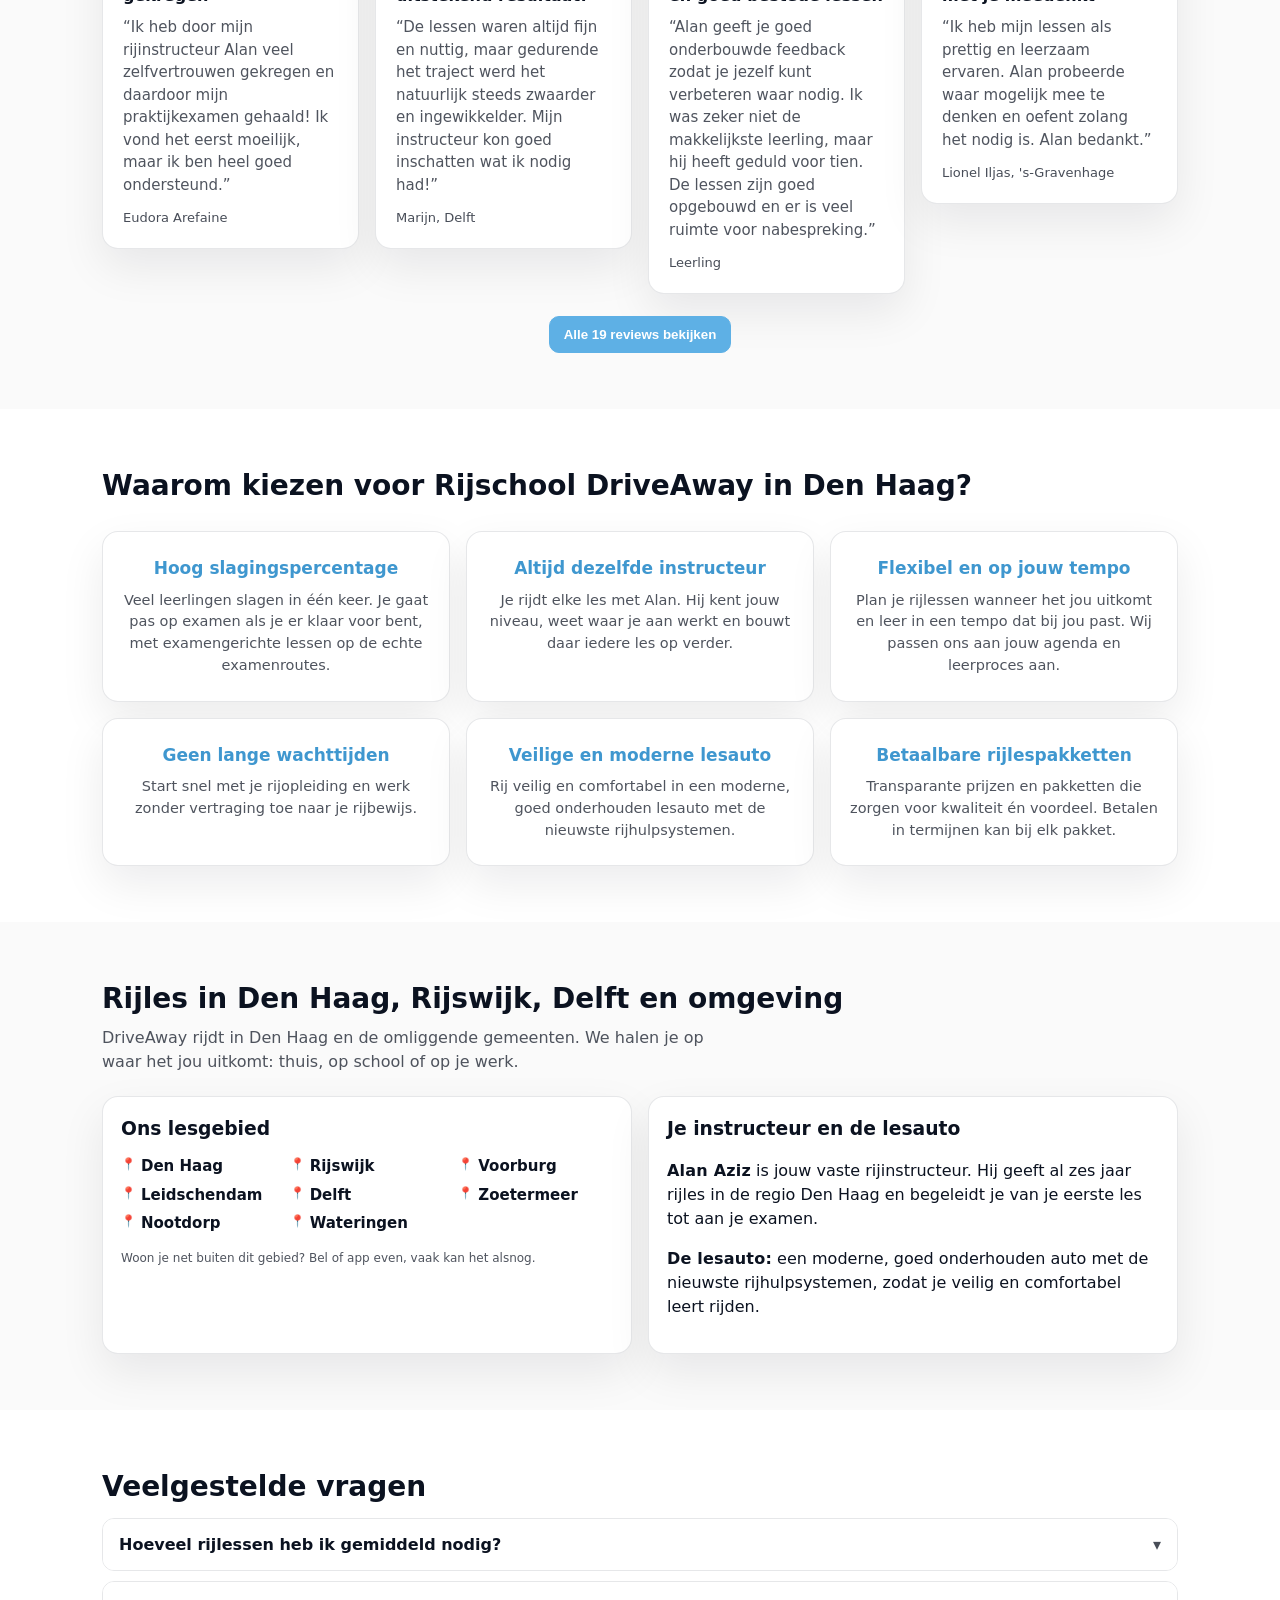
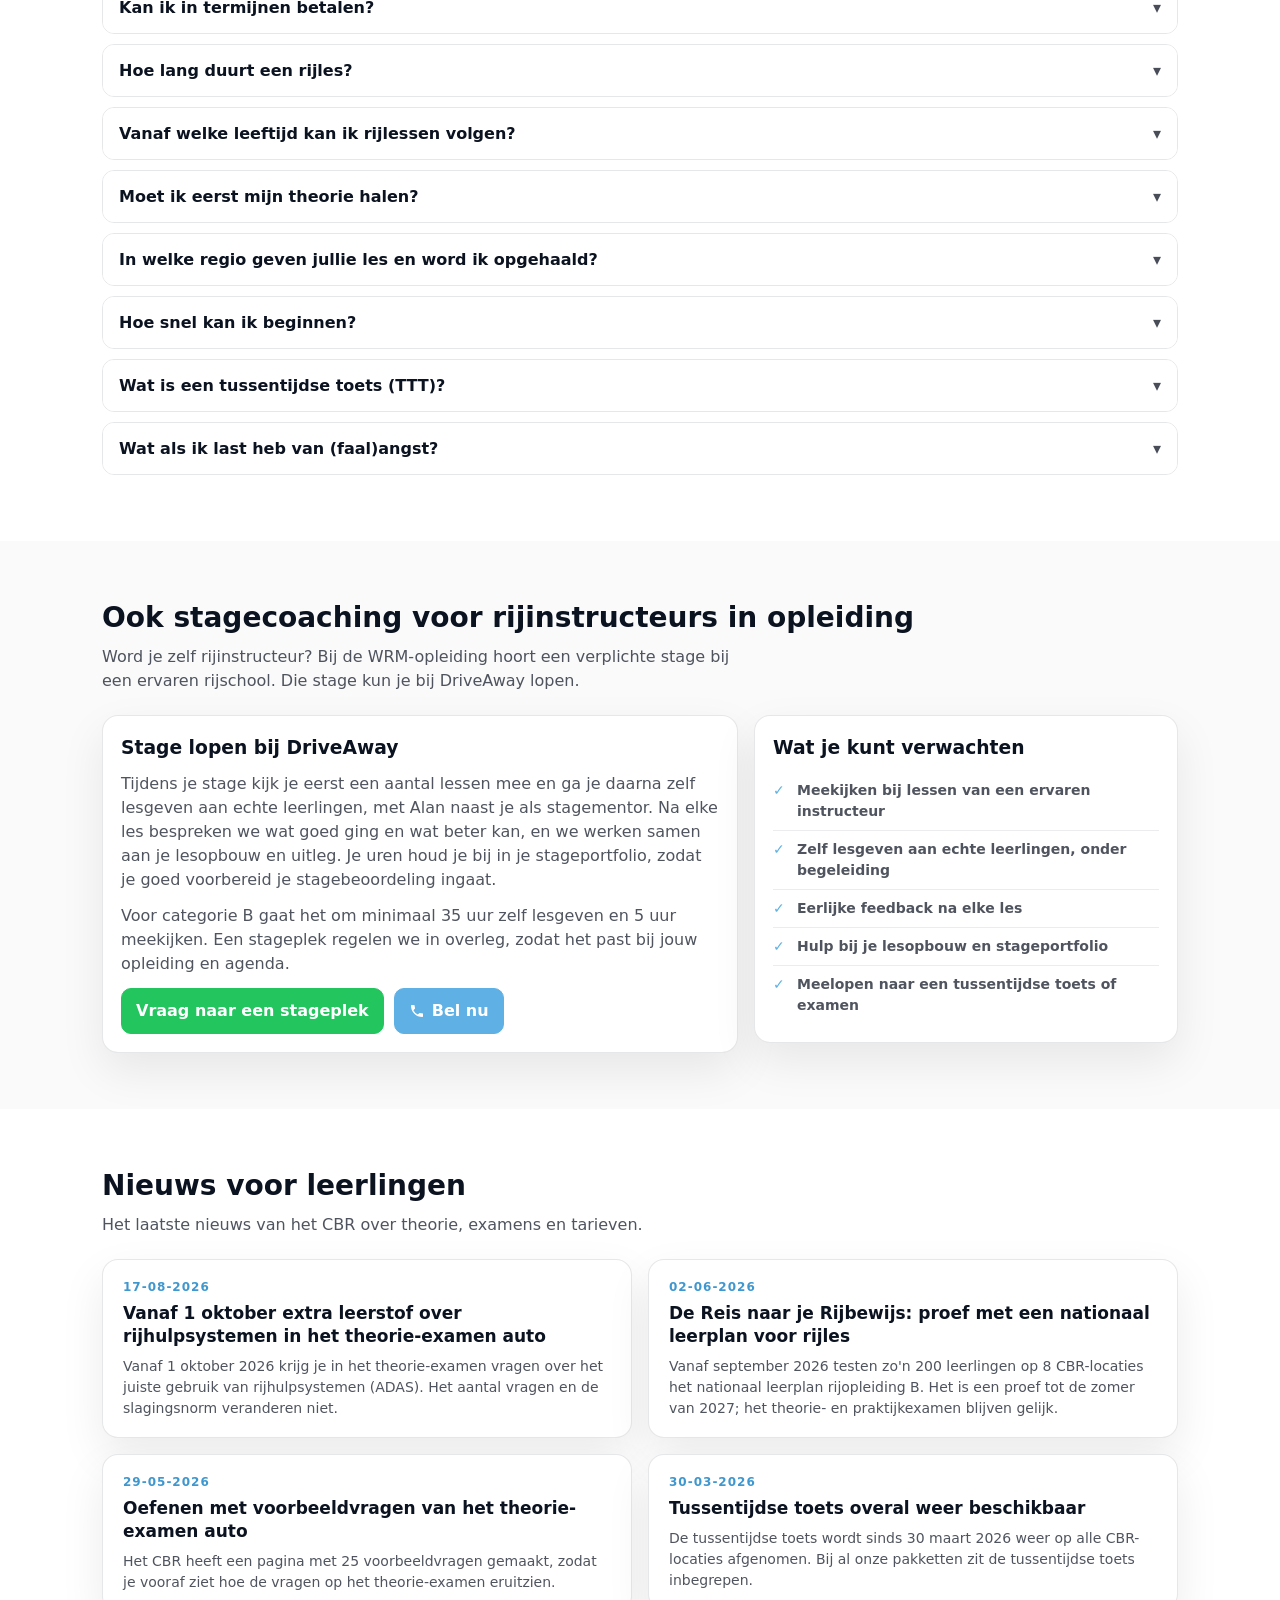
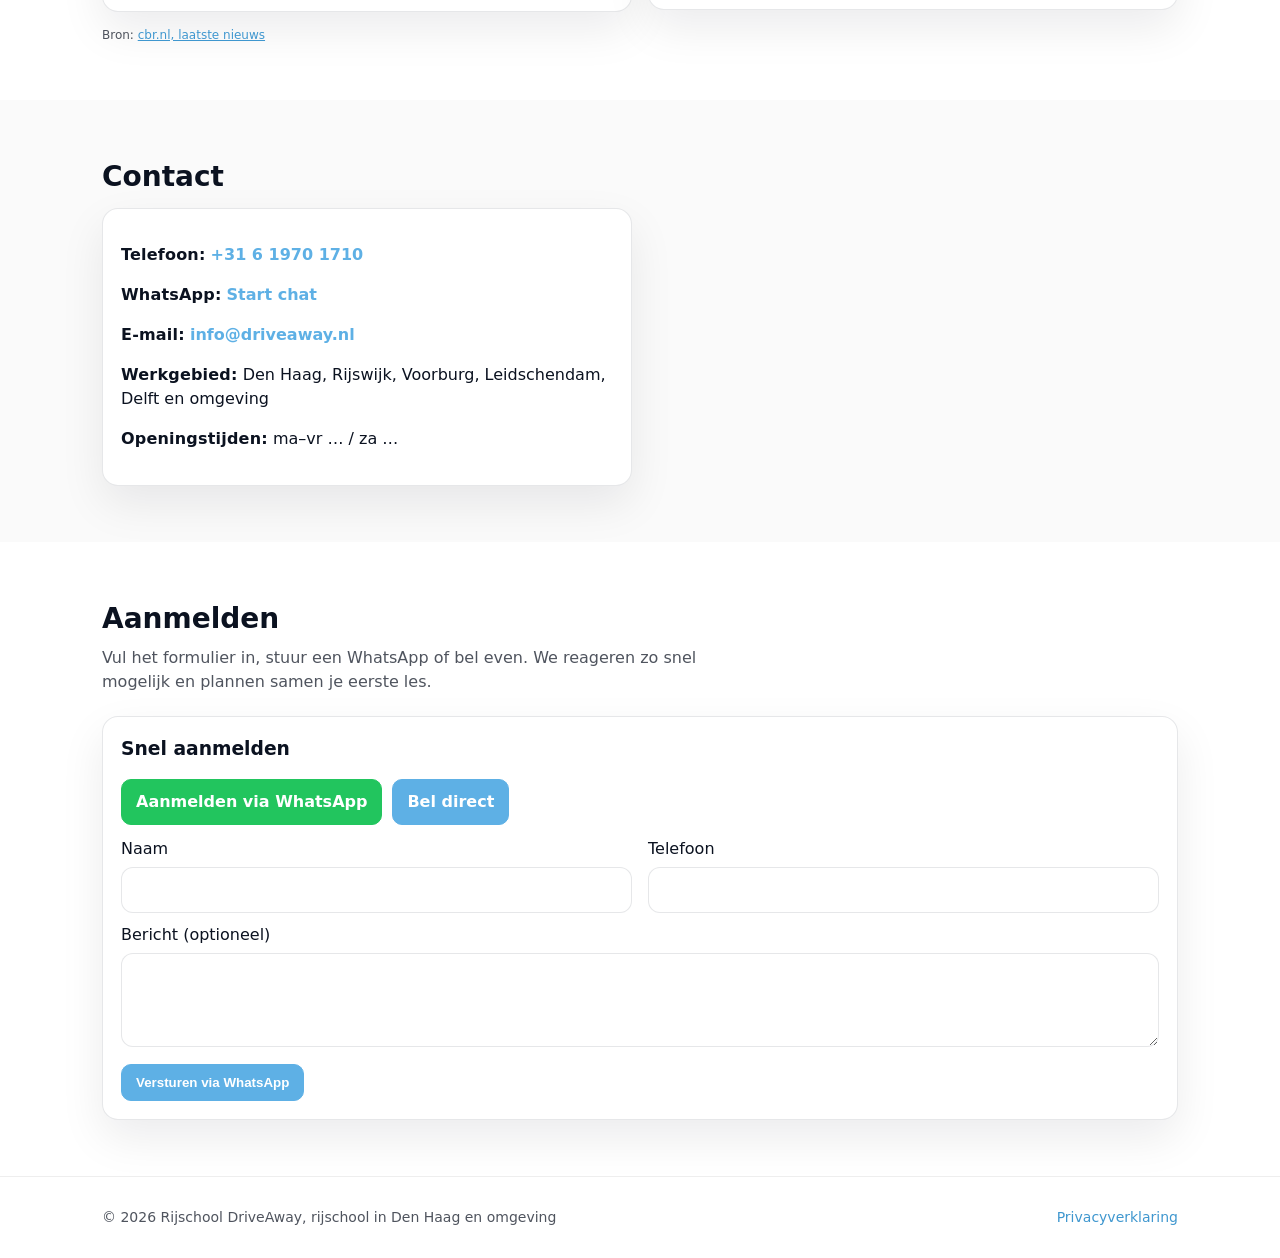
==== commit 356ff05d: "Stockfoto's bij pakketten vervangen door gekleurde banden met auto-icoon Co-Authored-By: Claude Fabl" ====
--- a/index.html
+++ b/index.html
@@ -21,7 +21,6 @@
   <link rel="icon" href="favicon.svg" type="image/svg+xml">
   <link rel="icon" href="favicon.png" type="image/png" sizes="32x32">
   <link rel="apple-touch-icon" href="apple-touch-icon.png">
-  <link rel="preconnect" href="https://images.unsplash.com">
   <link rel="stylesheet" href="style.css">
   <script type="application/ld+json">
   {
@@ -201,7 +200,7 @@
         <p class="muted section-intro">Kies het pakket dat bij jou past. <strong>Betalen in termijnen kan bij elk pakket:</strong> in één keer of in 6 maandelijkse termijnen, het bedrag per maand staat bij elk pakket.</p>
         <div class="packages-slider" id="packagesSlider">
           <article class="package card reveal">
-            <div class="pkg-img" style="background-image:url('https://images.unsplash.com/photo-1525609004556-c46c7d6cf023?auto=format&amp;fit=crop&amp;w=900&amp;q=60');"></div>
+            <div class="pkg-img pkg-img-1"><svg viewBox="0 0 64 32" aria-hidden="true"><path d="M8 20c0-2 1-3 3-3h4l6-8c1-1 2-2 4-2h14c2 0 3 1 4 2l6 8h4c2 0 3 1 3 3v4c0 1-1 2-2 2h-3a5 5 0 0 1-10 0H23a5 5 0 0 1-10 0h-3c-1 0-2-1-2-2z" fill="rgba(255,255,255,0.95)"/><path d="M23 17l4-6c.5-.7 1-1 2-1h4v7zm14 0v-7h4c1 0 1.5.3 2 1l4 6z" fill="#3f97cf" opacity="0.55"/><circle cx="18" cy="24" r="3" fill="#3f97cf"/><circle cx="46" cy="24" r="3" fill="#3f97cf"/></svg></div>
             <div class="pkg-body">
               <div class="pkg-eyebrow">Pakket 1</div>
               <h3>Startpakket</h3>
@@ -218,7 +217,7 @@
           </article>
           <article class="package card popular reveal">
             <div class="badge-top">Meest gekozen</div>
-            <div class="pkg-img" style="background-image:url('https://images.unsplash.com/photo-1549924231-f129b911e442?auto=format&amp;fit=crop&amp;w=900&amp;q=60');"></div>
+            <div class="pkg-img pkg-img-2"><svg viewBox="0 0 64 32" aria-hidden="true"><path d="M8 20c0-2 1-3 3-3h4l6-8c1-1 2-2 4-2h14c2 0 3 1 4 2l6 8h4c2 0 3 1 3 3v4c0 1-1 2-2 2h-3a5 5 0 0 1-10 0H23a5 5 0 0 1-10 0h-3c-1 0-2-1-2-2z" fill="rgba(255,255,255,0.95)"/><path d="M23 17l4-6c.5-.7 1-1 2-1h4v7zm14 0v-7h4c1 0 1.5.3 2 1l4 6z" fill="#3f97cf" opacity="0.55"/><circle cx="18" cy="24" r="3" fill="#3f97cf"/><circle cx="46" cy="24" r="3" fill="#3f97cf"/></svg></div>
             <div class="pkg-body">
               <div class="pkg-eyebrow">Pakket 2</div>
               <h3>Pluspakket</h3>
@@ -234,7 +233,7 @@
             </div>
           </article>
           <article class="package card reveal">
-            <div class="pkg-img" style="background-image:url('https://images.unsplash.com/photo-1503376780353-7e6692767b70?auto=format&amp;fit=crop&amp;w=900&amp;q=60');"></div>
+            <div class="pkg-img pkg-img-3"><svg viewBox="0 0 64 32" aria-hidden="true"><path d="M8 20c0-2 1-3 3-3h4l6-8c1-1 2-2 4-2h14c2 0 3 1 4 2l6 8h4c2 0 3 1 3 3v4c0 1-1 2-2 2h-3a5 5 0 0 1-10 0H23a5 5 0 0 1-10 0h-3c-1 0-2-1-2-2z" fill="rgba(255,255,255,0.95)"/><path d="M23 17l4-6c.5-.7 1-1 2-1h4v7zm14 0v-7h4c1 0 1.5.3 2 1l4 6z" fill="#3f97cf" opacity="0.55"/><circle cx="18" cy="24" r="3" fill="#3f97cf"/><circle cx="46" cy="24" r="3" fill="#3f97cf"/></svg></div>
             <div class="pkg-body">
               <div class="pkg-eyebrow">Pakket 3</div>
               <h3>Compleetpakket</h3>
@@ -250,7 +249,7 @@
             </div>
           </article>
           <article class="package card reveal">
-            <div class="pkg-img" style="background-image:url('https://images.unsplash.com/photo-1525609004556-c46c7d6cf023?auto=format&amp;fit=crop&amp;w=900&amp;q=60');"></div>
+            <div class="pkg-img pkg-img-4"><svg viewBox="0 0 64 32" aria-hidden="true"><path d="M8 20c0-2 1-3 3-3h4l6-8c1-1 2-2 4-2h14c2 0 3 1 4 2l6 8h4c2 0 3 1 3 3v4c0 1-1 2-2 2h-3a5 5 0 0 1-10 0H23a5 5 0 0 1-10 0h-3c-1 0-2-1-2-2z" fill="rgba(255,255,255,0.95)"/><path d="M23 17l4-6c.5-.7 1-1 2-1h4v7zm14 0v-7h4c1 0 1.5.3 2 1l4 6z" fill="#3f97cf" opacity="0.55"/><circle cx="18" cy="24" r="3" fill="#3f97cf"/><circle cx="46" cy="24" r="3" fill="#3f97cf"/></svg></div>
             <div class="pkg-body">
               <div class="pkg-eyebrow">Pakket 4</div>
               <h3>Premiumpakket</h3>
@@ -267,7 +266,7 @@
           </article>
           <article class="package card spoed reveal">
             <div class="badge-top spoed">⚡ Spoedopleiding</div>
-            <div class="pkg-img" style="background-image:url('https://images.unsplash.com/photo-1549924231-f129b911e442?auto=format&amp;fit=crop&amp;w=900&amp;q=60');"></div>
+            <div class="pkg-img pkg-img-5"><svg viewBox="0 0 64 32" aria-hidden="true"><path d="M8 20c0-2 1-3 3-3h4l6-8c1-1 2-2 4-2h14c2 0 3 1 4 2l6 8h4c2 0 3 1 3 3v4c0 1-1 2-2 2h-3a5 5 0 0 1-10 0H23a5 5 0 0 1-10 0h-3c-1 0-2-1-2-2z" fill="rgba(255,255,255,0.95)"/><path d="M23 17l4-6c.5-.7 1-1 2-1h4v7zm14 0v-7h4c1 0 1.5.3 2 1l4 6z" fill="#3f97cf" opacity="0.55"/><circle cx="18" cy="24" r="3" fill="#3f97cf"/><circle cx="46" cy="24" r="3" fill="#3f97cf"/></svg></div>
             <div class="pkg-body">
               <div class="pkg-eyebrow">Spoed</div>
               <h3>Spoedopleiding</h3>
--- a/style.css
+++ b/style.css
@@ -828,18 +828,39 @@
 }
 
 .pkg-img {
-  height: 150px;
-  background-size: cover;
-  background-position: center;
+  height: 96px;
+  display: flex;
+  align-items: center;
+  justify-content: center;
+  background: linear-gradient(135deg, #3f97cf, #5eb0e5);
   border-bottom: 1px solid var(--line);
-  position: relative;
-}
-
-.pkg-img::after {
-  content: "";
-  position: absolute;
-  inset: 0;
-  background: linear-gradient(90deg, rgba(0, 0, 0, 0.35), rgba(0, 0, 0, 0.05));
+}
+
+.pkg-img svg {
+  width: 64px;
+  height: 32px;
+  filter: drop-shadow(0 4px 8px rgba(0, 0, 0, 0.18));
+}
+
+.pkg-img-2 {
+  background: linear-gradient(135deg, #2f7fb5, #5eb0e5);
+}
+
+.pkg-img-3 {
+  background: linear-gradient(135deg, #35506b, #5eb0e5);
+}
+
+.pkg-img-4 {
+  background: linear-gradient(135deg, #3f97cf, #8fcbef);
+}
+
+.pkg-img-5 {
+  background: linear-gradient(135deg, var(--brand-dark), #e0679a);
+}
+
+.pkg-img-5 svg circle,
+.pkg-img-5 svg path + path {
+  fill: var(--brand-dark);
 }
 
 .pkg-body {
@@ -1436,7 +1457,12 @@
   }
 
   .pkg-img {
-    height: 64px;
+    height: 56px;
+  }
+
+  .pkg-img svg {
+    width: 44px;
+    height: 22px;
   }
 
   .pkg-body {
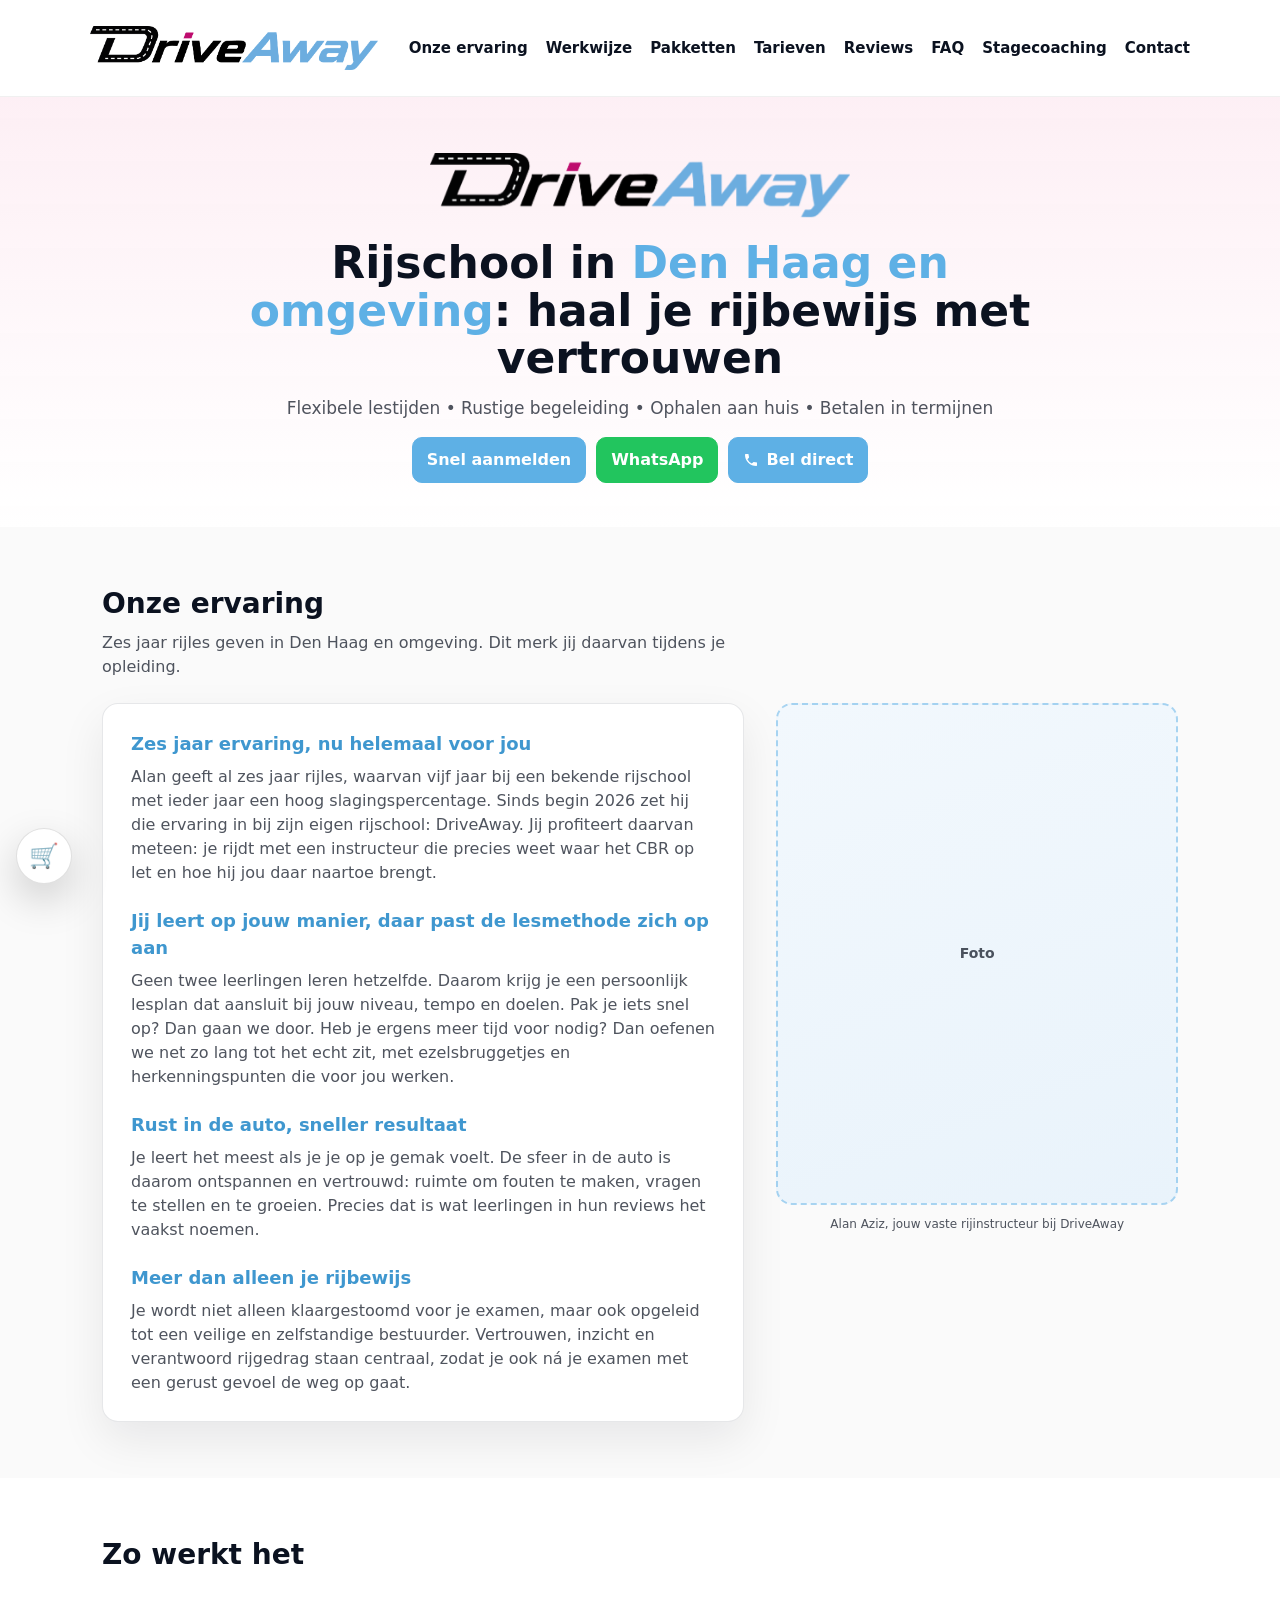
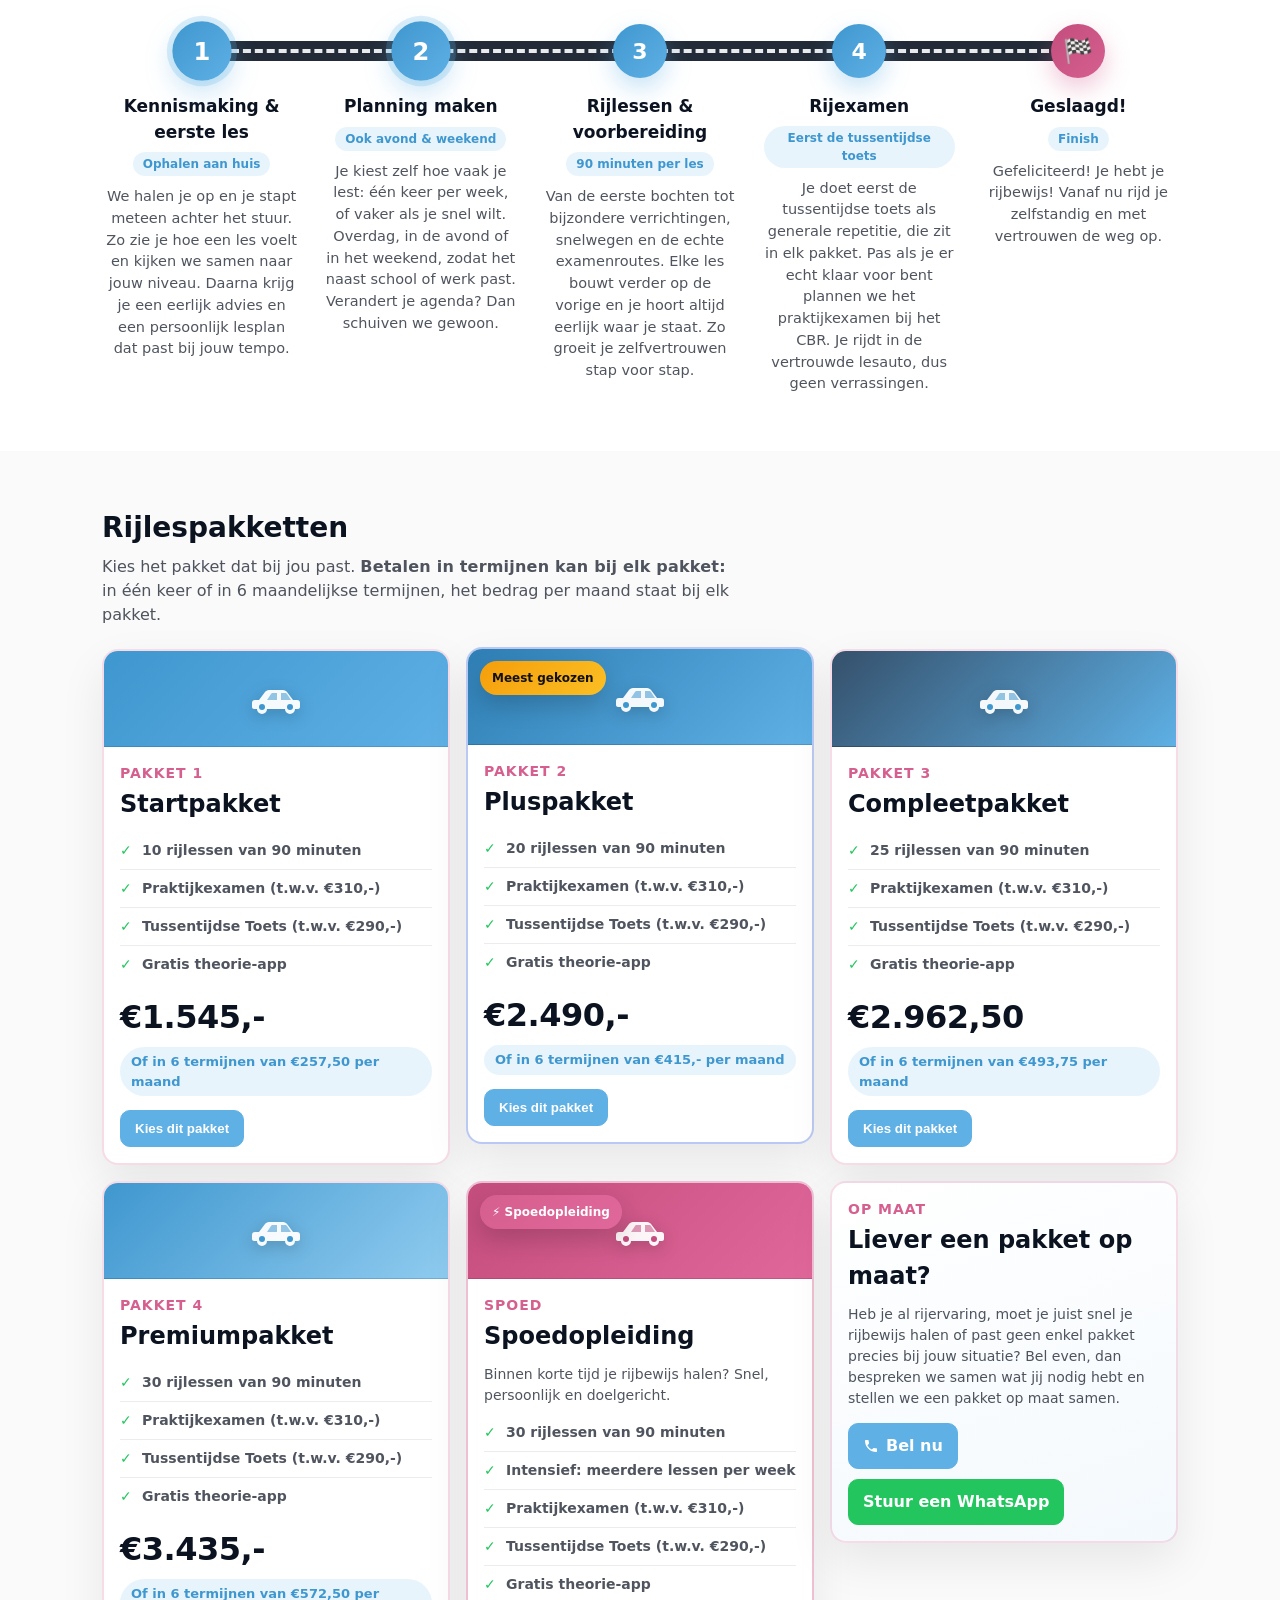
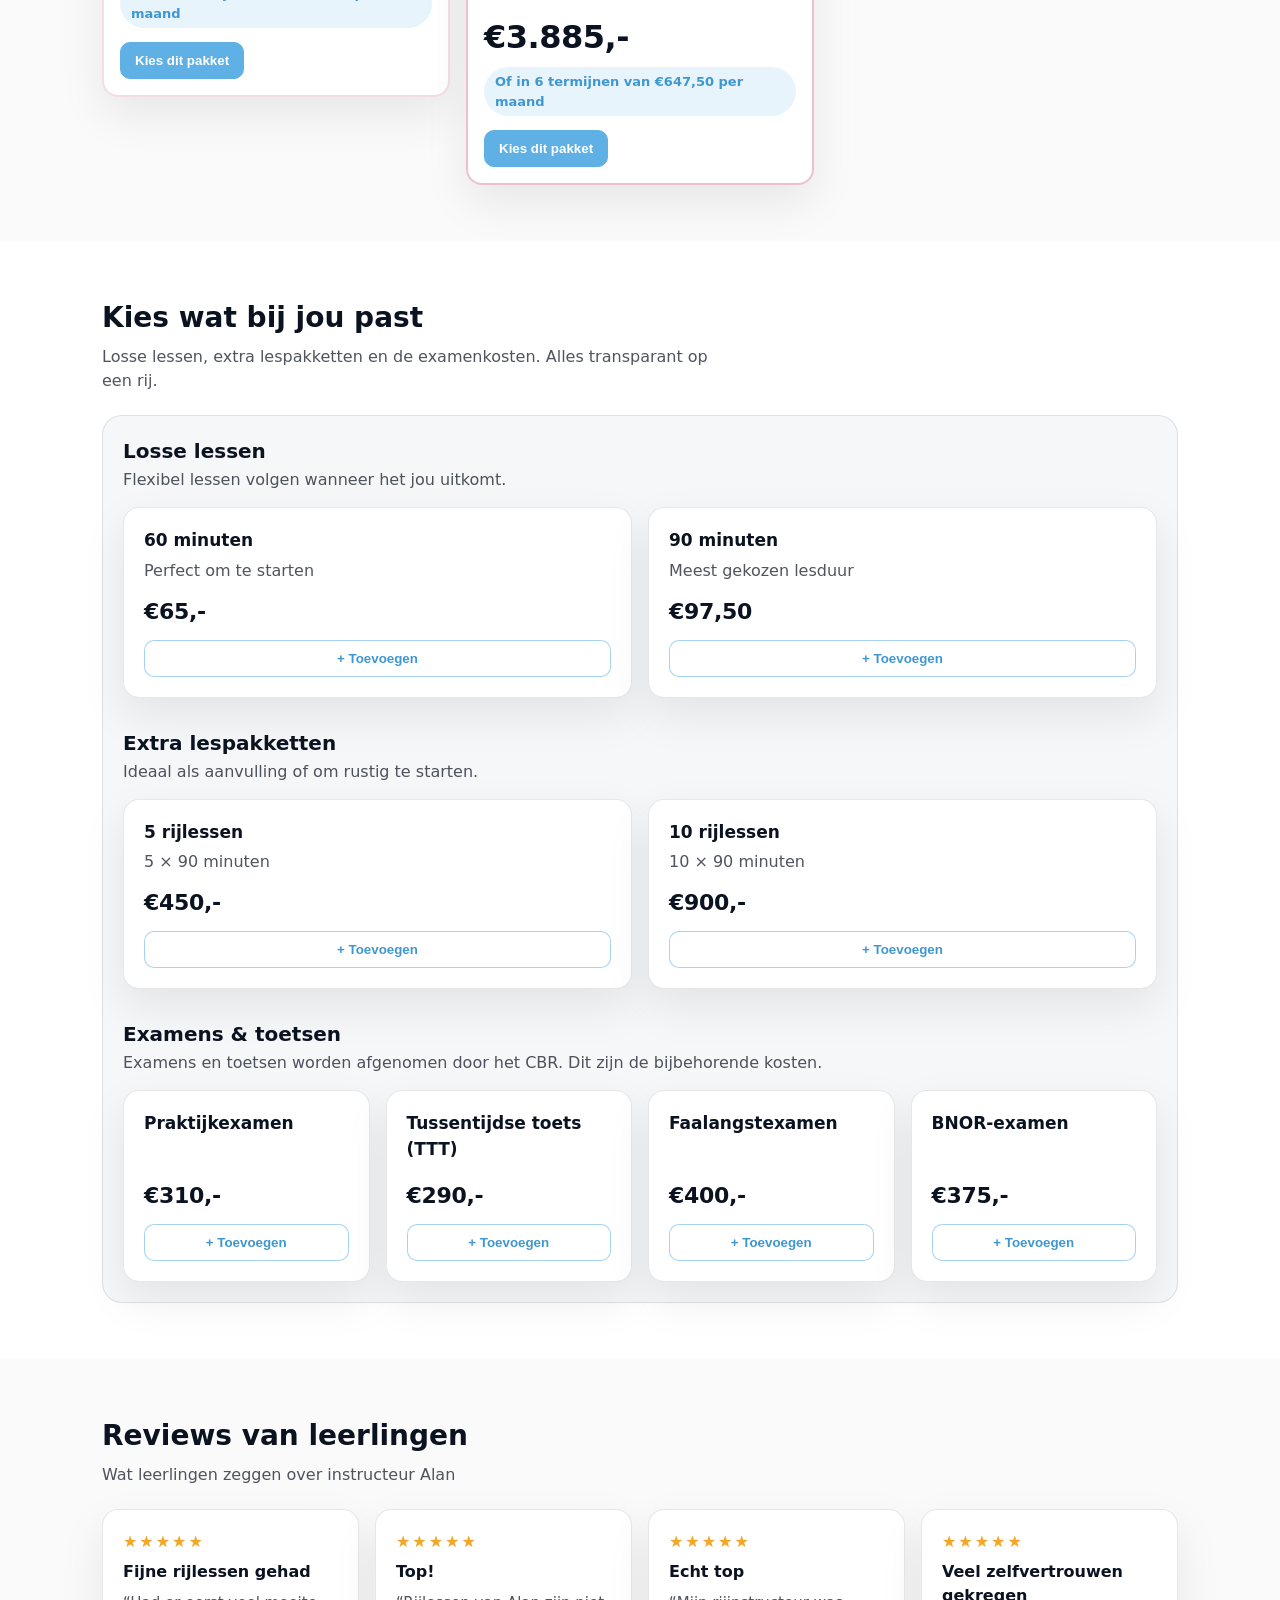
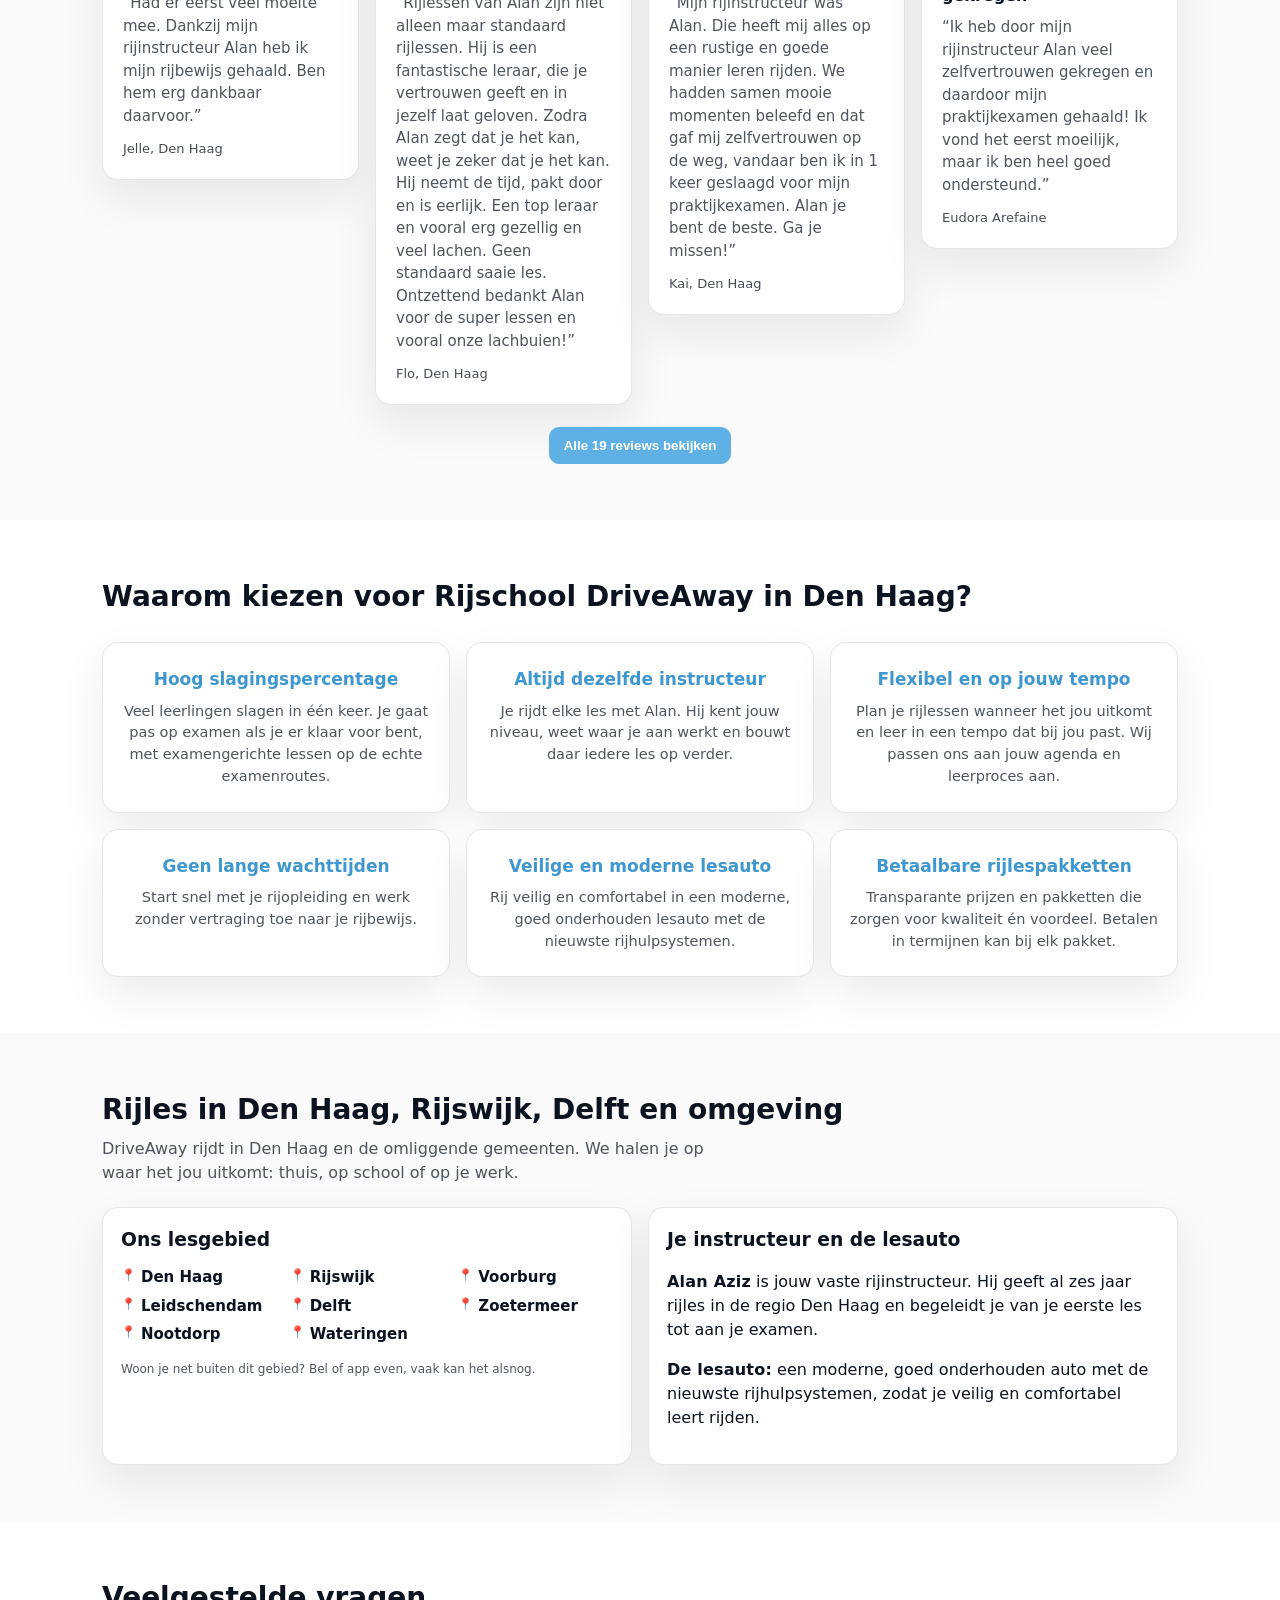
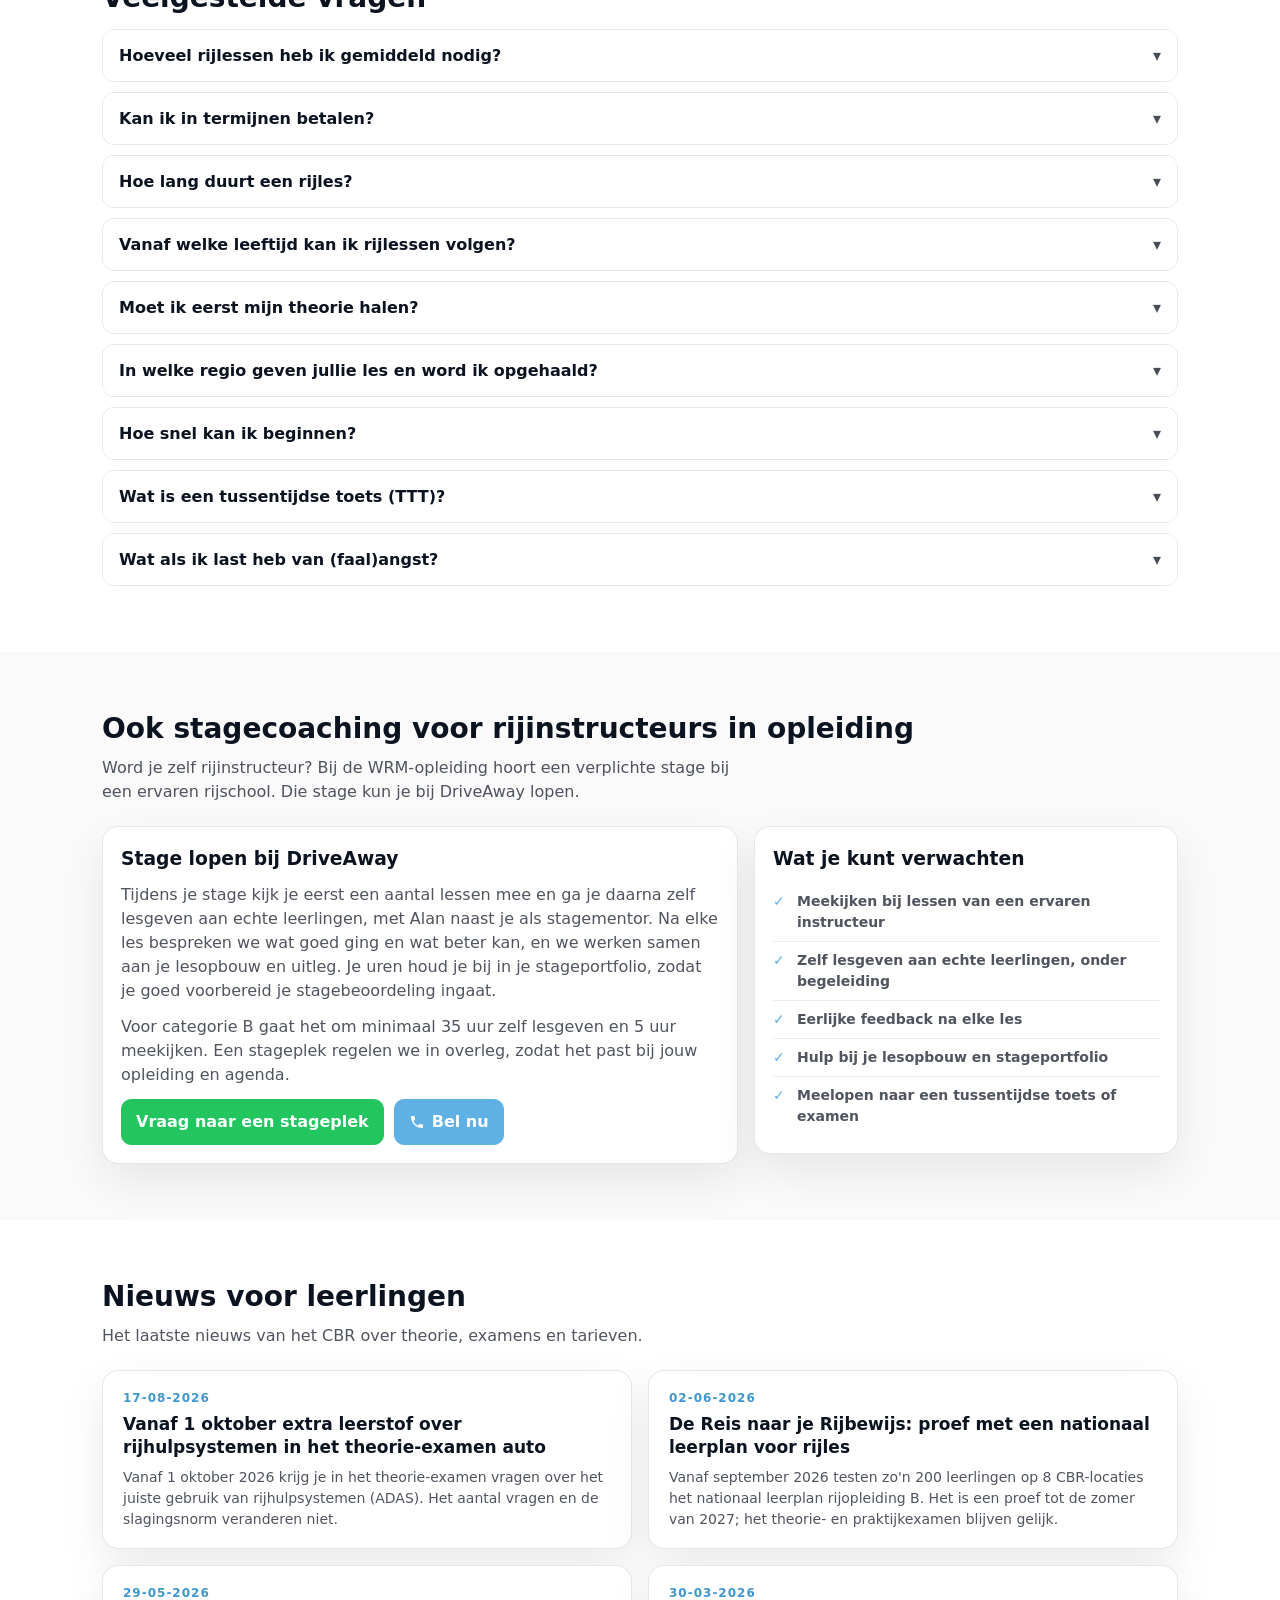
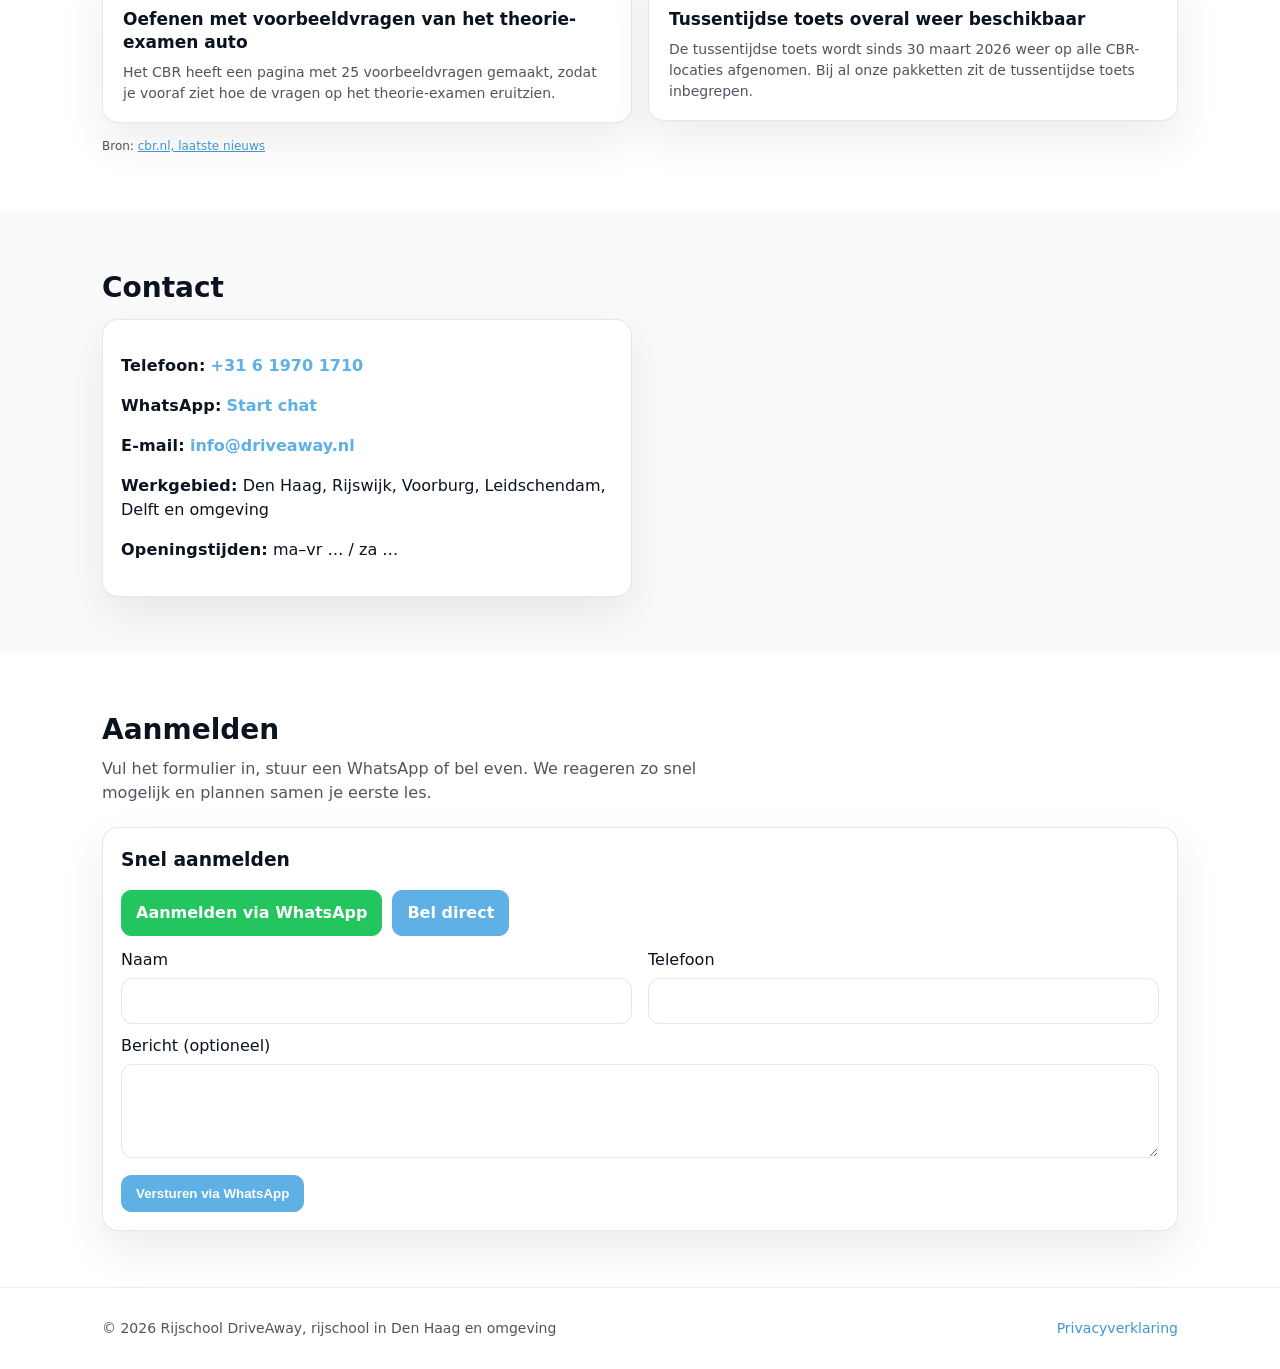
==== commit ed0f803d: "Links aangepast naar sebashermani.github.io Co-Authored-By: Claude Fable 5.1 <noreply@anthropic.com>" ====
--- a/index.html
+++ b/index.html
@@ -7,14 +7,14 @@
   <meta name="description" content="Op zoek naar een rijschool in Den Haag? Rijschool DriveAway geeft autorijles in Den Haag, Rijswijk, Voorburg, Leidschendam en Delft. Vaste instructeur, ophalen aan huis, betalen in termijnen.">
   <meta name="robots" content="index, follow">
   <meta name="theme-color" content="#5eb0e5">
-  <link rel="canonical" href="https://baspappa.github.io/main/">
+  <link rel="canonical" href="https://sebashermani.github.io/main/">
   <meta property="og:type" content="website">
   <meta property="og:locale" content="nl_NL">
-  <meta property="og:url" content="https://baspappa.github.io/main/">
+  <meta property="og:url" content="https://sebashermani.github.io/main/">
   <meta property="og:site_name" content="Rijschool DriveAway">
   <meta property="og:title" content="Rijschool DriveAway | Rijles in Den Haag en omgeving">
   <meta property="og:description" content="Vaste ervaren instructeur, flexibele lestijden en ophalen aan huis. Rijles in Den Haag, Rijswijk, Voorburg, Leidschendam en Delft.">
-  <meta property="og:image" content="https://baspappa.github.io/main/og-image.png">
+  <meta property="og:image" content="https://sebashermani.github.io/main/og-image.png">
   <meta property="og:image:width" content="1200">
   <meta property="og:image:height" content="630">
   <meta name="twitter:card" content="summary_large_image">
@@ -26,13 +26,13 @@
   {
     "@context": "https://schema.org",
     "@type": "DrivingSchool",
-    "@id": "https://baspappa.github.io/main/#rijschool",
+    "@id": "https://sebashermani.github.io/main/#rijschool",
     "name": "Rijschool DriveAway",
     "alternateName": "DriveAway Rijschool Den Haag",
     "description": "Rijschool in Den Haag voor autorijles (rijbewijs B) in Den Haag, Rijswijk, Voorburg, Leidschendam, Delft, Zoetermeer, Nootdorp en Wateringen. Vaste instructeur, ophalen aan huis en betalen in termijnen.",
-    "url": "https://baspappa.github.io/main/",
-    "image": "https://baspappa.github.io/main/DriveAway_Logo_PNG.png",
-    "logo": "https://baspappa.github.io/main/DriveAway_Logo_PNG.png",
+    "url": "https://sebashermani.github.io/main/",
+    "image": "https://sebashermani.github.io/main/DriveAway_Logo_PNG.png",
+    "logo": "https://sebashermani.github.io/main/DriveAway_Logo_PNG.png",
     "telephone": "+31619701710",
     "email": "info@driveaway.nl",
     "priceRange": "€€",
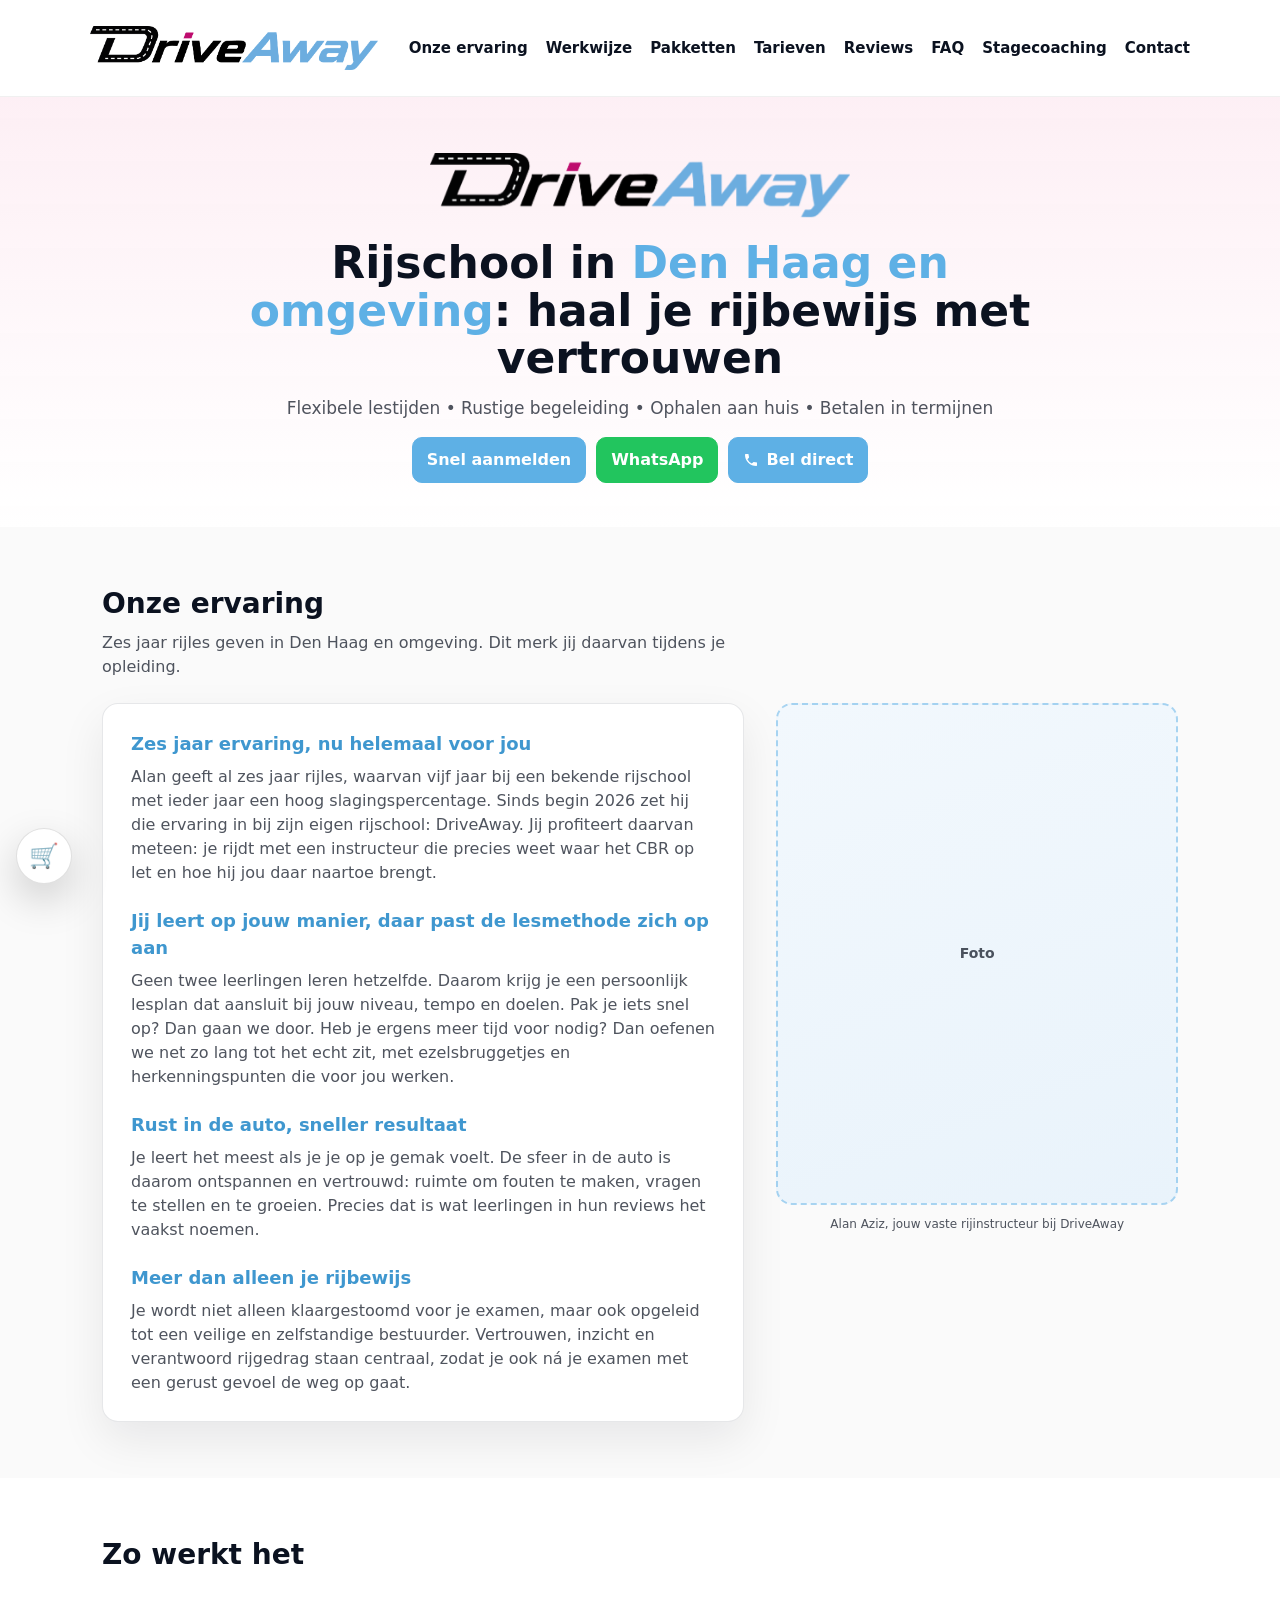
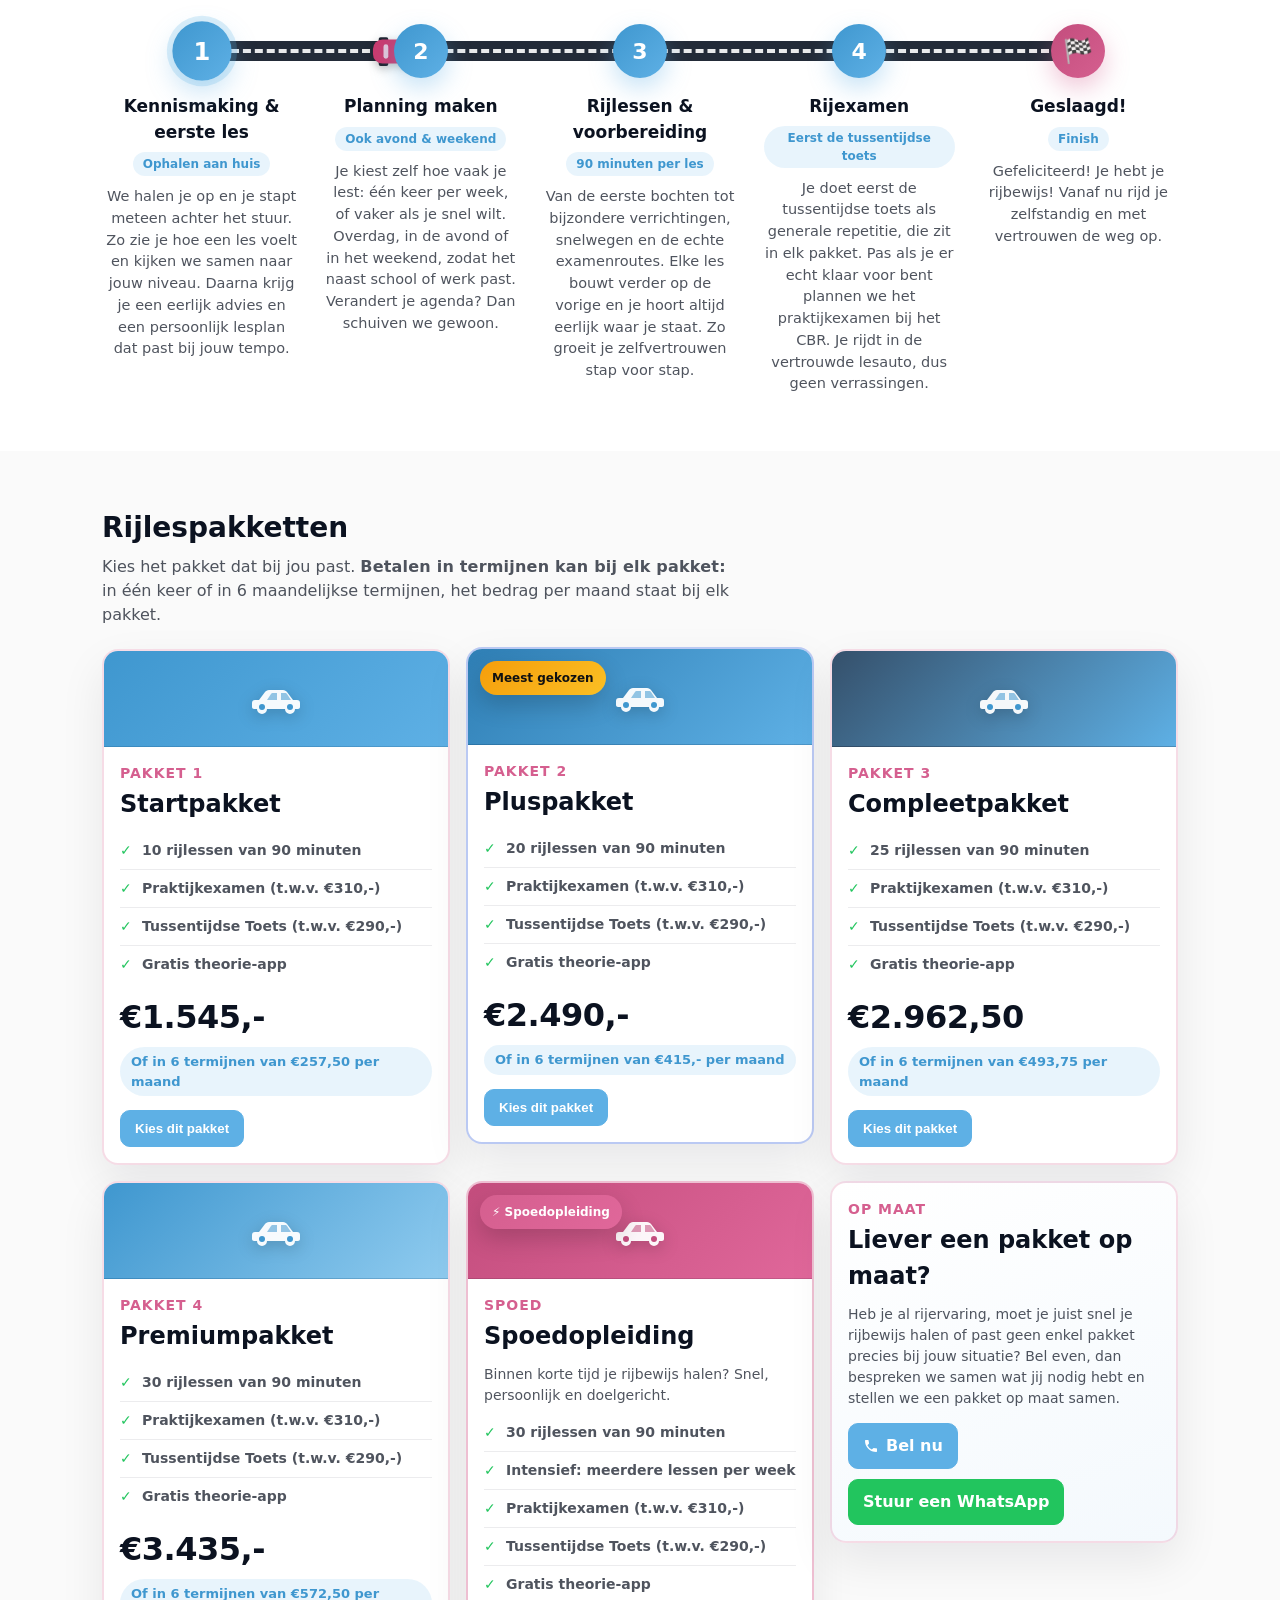
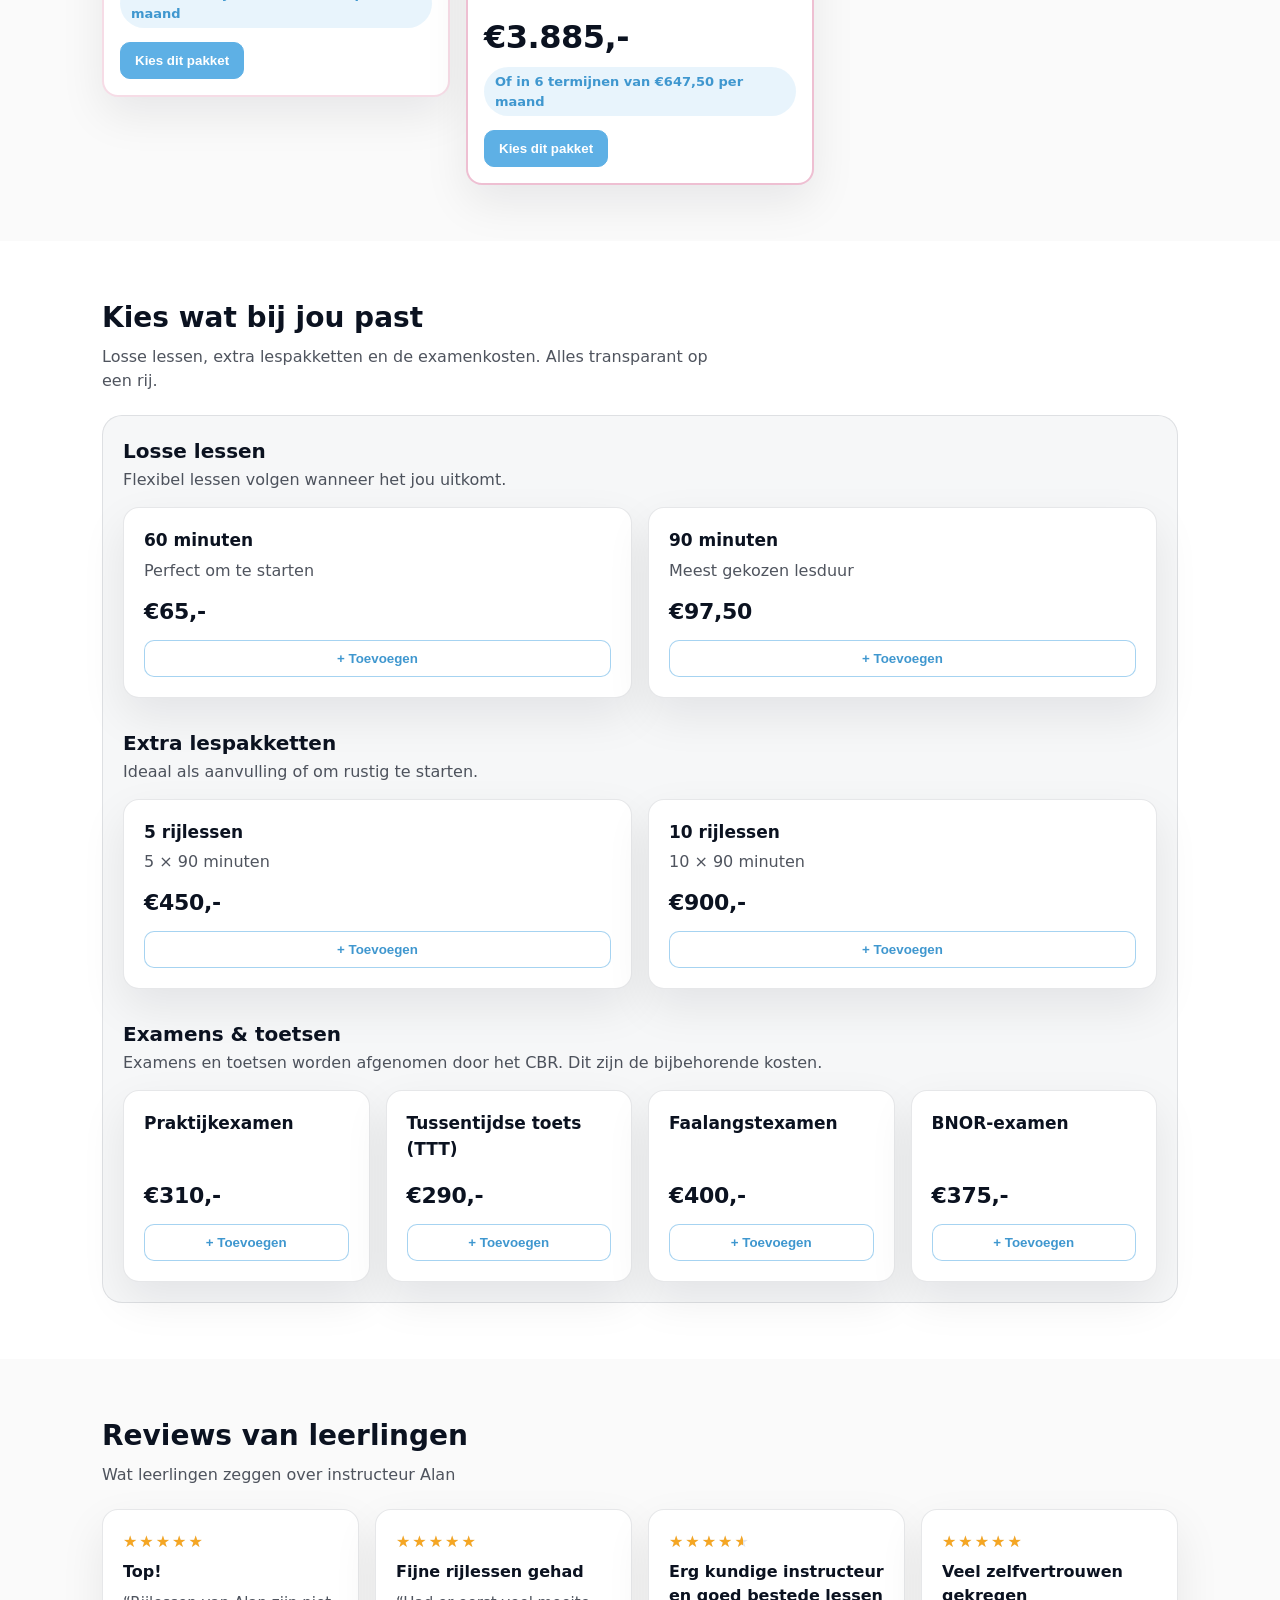
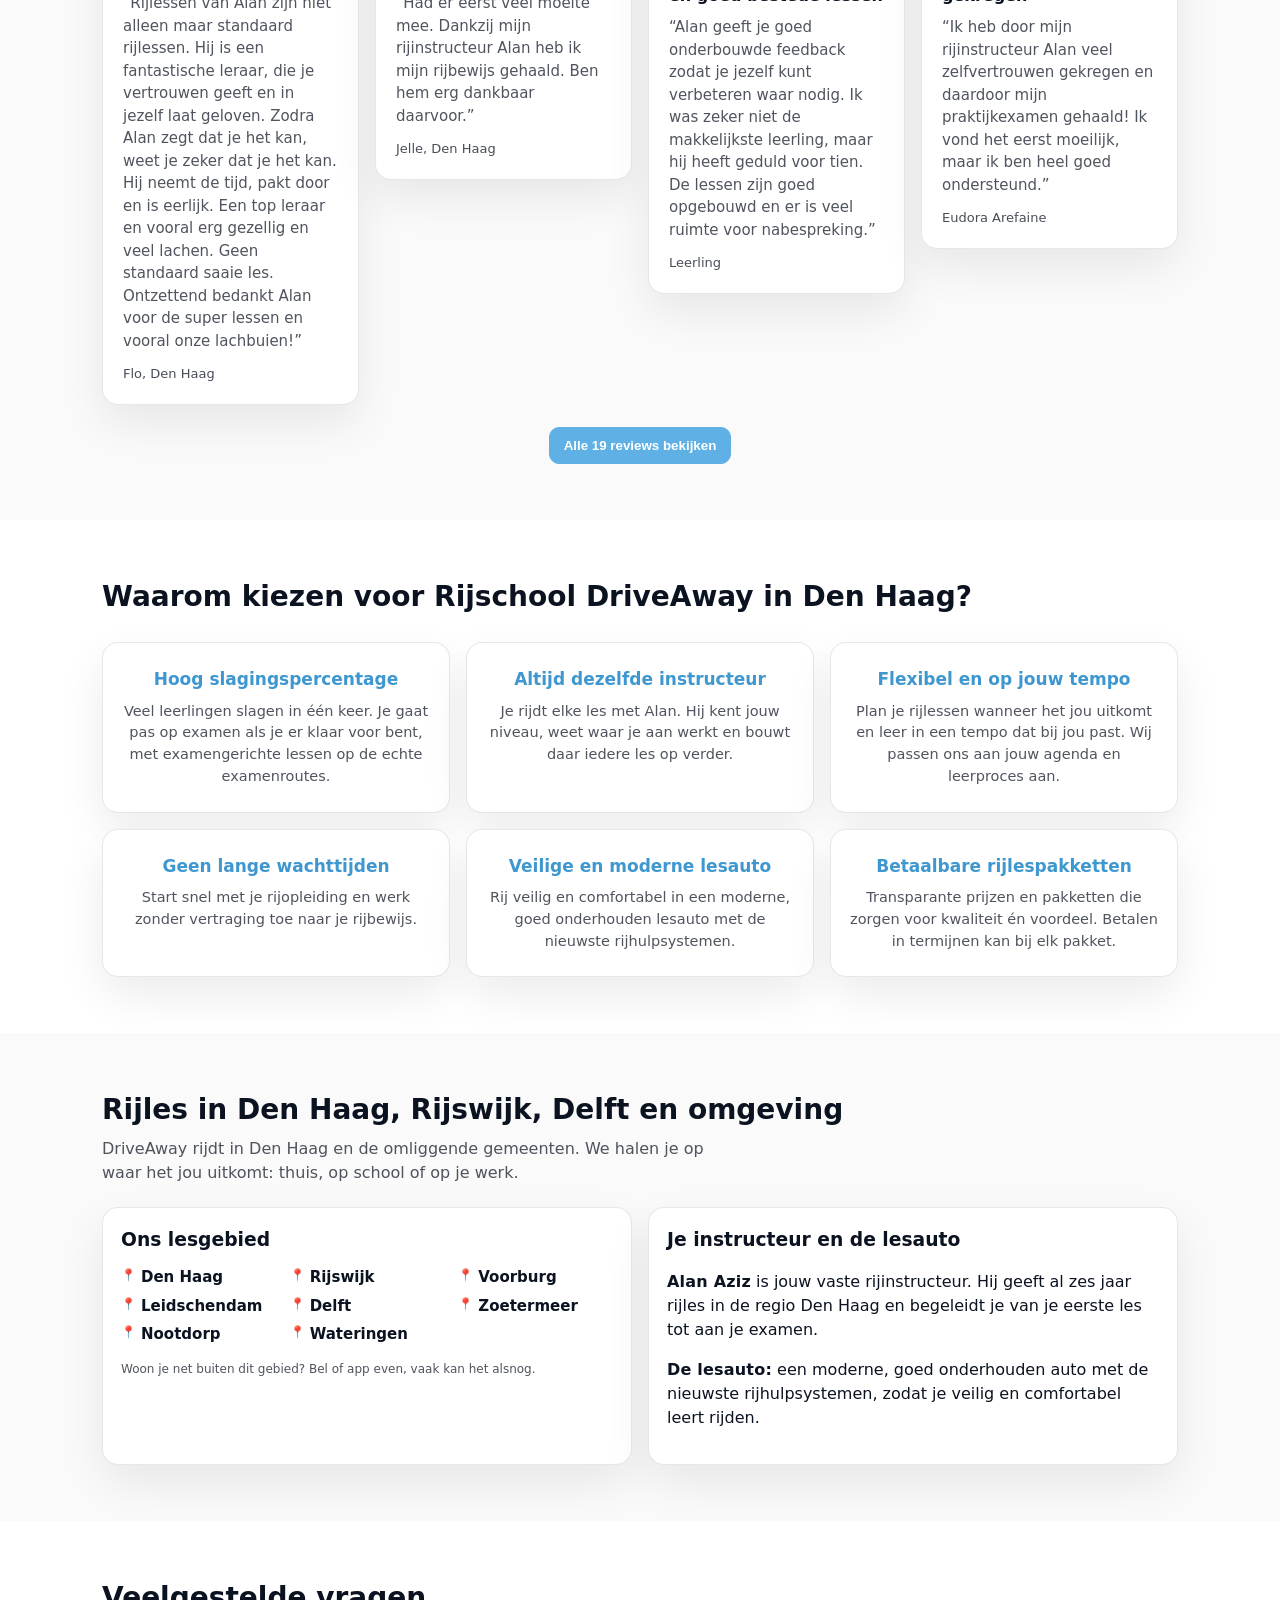
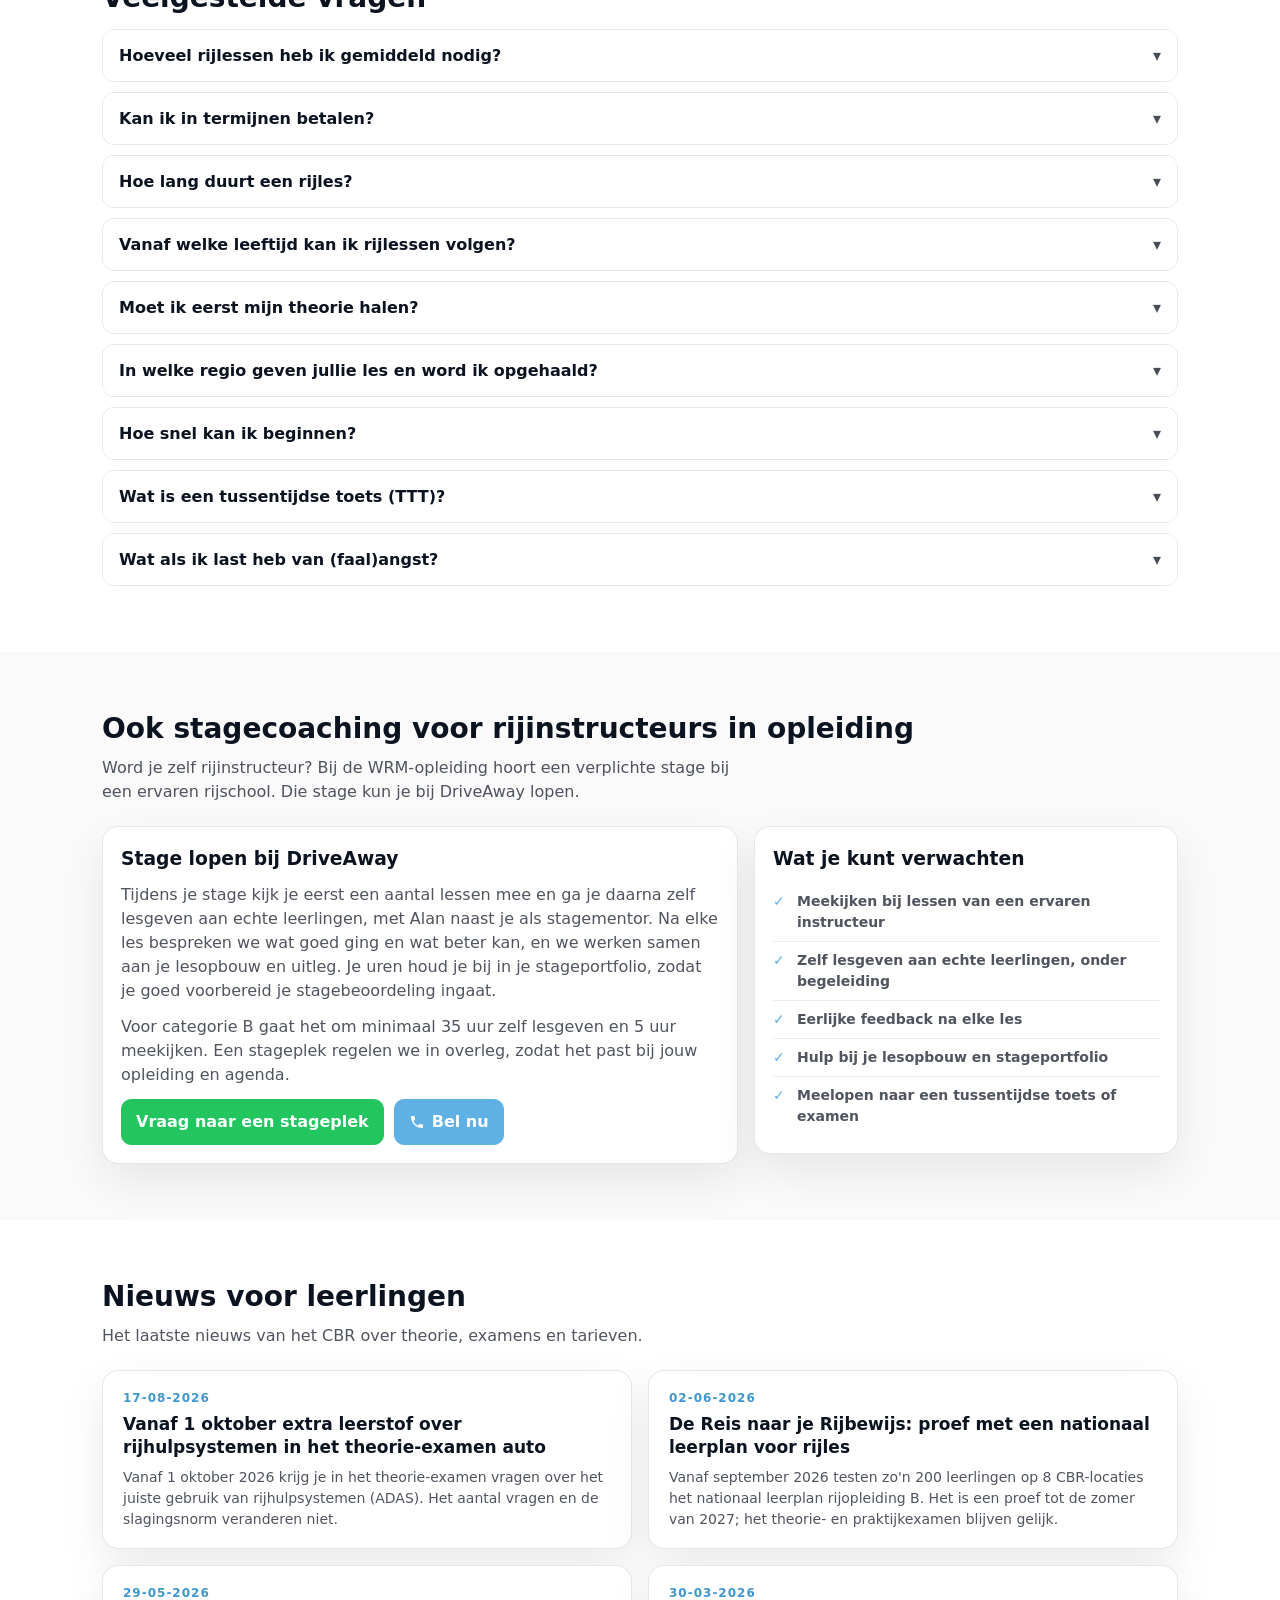
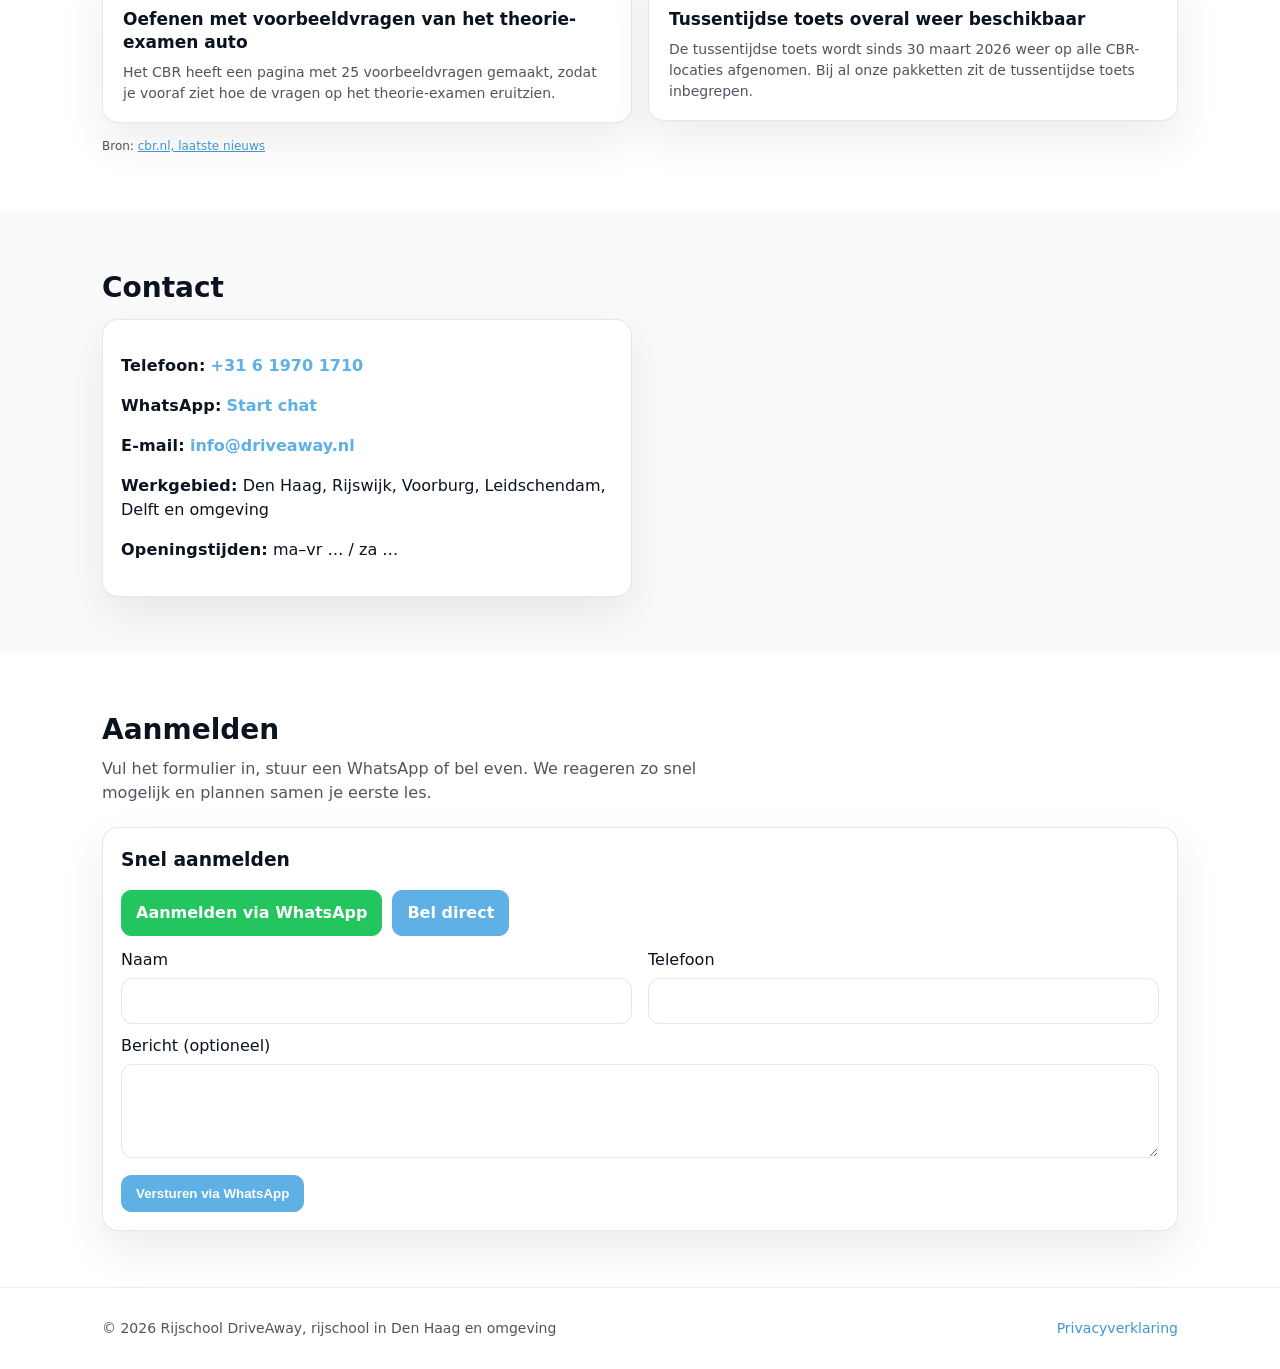
==== commit e49f58b0: "Kortere pakketteksten op telefoon, elk punt op een regel Co-Authored-By: Claude Fable 5.1 <noreply@a" ====
--- a/index.html
+++ b/index.html
@@ -205,13 +205,13 @@
               <div class="pkg-eyebrow">Pakket 1</div>
               <h3>Startpakket</h3>
               <ul class="pkg-list">
-                <li>10 rijlessen van 90 minuten</li>
-                <li>Praktijkexamen (t.w.v. €310,-)</li>
-                <li>Tussentijdse Toets (t.w.v. €290,-)</li>
+                <li><span class="lg">10 rijlessen van 90 minuten</span><span class="sm">10 lessen (90 min)</span></li>
+                <li><span class="lg">Praktijkexamen (t.w.v. €310,-)</span><span class="sm">Praktijkexamen</span></li>
+                <li><span class="lg">Tussentijdse Toets (t.w.v. €290,-)</span><span class="sm">Tussentijdse toets</span></li>
                 <li>Gratis theorie-app</li>
               </ul>
               <div class="pkg-price">€1.545,-</div>
-              <div class="pkg-terms">Of in 6 termijnen van €257,50 per maand</div>
+              <div class="pkg-terms"><span class="lg">Of in 6 termijnen van €257,50 per maand</span><span class="sm">6 x €257,50 p/m</span></div>
               <button class="btn primary" type="button" data-add data-name="Startpakket – 10 rijlessen van 90 min" data-price="1545">Kies dit pakket</button>
             </div>
           </article>
@@ -222,13 +222,13 @@
               <div class="pkg-eyebrow">Pakket 2</div>
               <h3>Pluspakket</h3>
               <ul class="pkg-list">
-                <li>20 rijlessen van 90 minuten</li>
-                <li>Praktijkexamen (t.w.v. €310,-)</li>
-                <li>Tussentijdse Toets (t.w.v. €290,-)</li>
+                <li><span class="lg">20 rijlessen van 90 minuten</span><span class="sm">20 lessen (90 min)</span></li>
+                <li><span class="lg">Praktijkexamen (t.w.v. €310,-)</span><span class="sm">Praktijkexamen</span></li>
+                <li><span class="lg">Tussentijdse Toets (t.w.v. €290,-)</span><span class="sm">Tussentijdse toets</span></li>
                 <li>Gratis theorie-app</li>
               </ul>
               <div class="pkg-price">€2.490,-</div>
-              <div class="pkg-terms">Of in 6 termijnen van €415,- per maand</div>
+              <div class="pkg-terms"><span class="lg">Of in 6 termijnen van €415,- per maand</span><span class="sm">6 x €415,- p/m</span></div>
               <button class="btn primary" type="button" data-add data-name="Pluspakket – 20 rijlessen van 90 min" data-price="2490">Kies dit pakket</button>
             </div>
           </article>
@@ -238,13 +238,13 @@
               <div class="pkg-eyebrow">Pakket 3</div>
               <h3>Compleetpakket</h3>
               <ul class="pkg-list">
-                <li>25 rijlessen van 90 minuten</li>
-                <li>Praktijkexamen (t.w.v. €310,-)</li>
-                <li>Tussentijdse Toets (t.w.v. €290,-)</li>
+                <li><span class="lg">25 rijlessen van 90 minuten</span><span class="sm">25 lessen (90 min)</span></li>
+                <li><span class="lg">Praktijkexamen (t.w.v. €310,-)</span><span class="sm">Praktijkexamen</span></li>
+                <li><span class="lg">Tussentijdse Toets (t.w.v. €290,-)</span><span class="sm">Tussentijdse toets</span></li>
                 <li>Gratis theorie-app</li>
               </ul>
               <div class="pkg-price">€2.962,50</div>
-              <div class="pkg-terms">Of in 6 termijnen van €493,75 per maand</div>
+              <div class="pkg-terms"><span class="lg">Of in 6 termijnen van €493,75 per maand</span><span class="sm">6 x €493,75 p/m</span></div>
               <button class="btn primary" type="button" data-add data-name="Compleetpakket – 25 rijlessen van 90 min" data-price="2962.50">Kies dit pakket</button>
             </div>
           </article>
@@ -254,13 +254,13 @@
               <div class="pkg-eyebrow">Pakket 4</div>
               <h3>Premiumpakket</h3>
               <ul class="pkg-list">
-                <li>30 rijlessen van 90 minuten</li>
-                <li>Praktijkexamen (t.w.v. €310,-)</li>
-                <li>Tussentijdse Toets (t.w.v. €290,-)</li>
+                <li><span class="lg">30 rijlessen van 90 minuten</span><span class="sm">30 lessen (90 min)</span></li>
+                <li><span class="lg">Praktijkexamen (t.w.v. €310,-)</span><span class="sm">Praktijkexamen</span></li>
+                <li><span class="lg">Tussentijdse Toets (t.w.v. €290,-)</span><span class="sm">Tussentijdse toets</span></li>
                 <li>Gratis theorie-app</li>
               </ul>
               <div class="pkg-price">€3.435,-</div>
-              <div class="pkg-terms">Of in 6 termijnen van €572,50 per maand</div>
+              <div class="pkg-terms"><span class="lg">Of in 6 termijnen van €572,50 per maand</span><span class="sm">6 x €572,50 p/m</span></div>
               <button class="btn primary" type="button" data-add data-name="Premiumpakket – 30 rijlessen van 90 min" data-price="3435">Kies dit pakket</button>
             </div>
           </article>
@@ -272,14 +272,14 @@
               <h3>Spoedopleiding</h3>
               <p class="pkg-desc">Binnen korte tijd je rijbewijs halen? Snel, persoonlijk en doelgericht.</p>
               <ul class="pkg-list">
-                <li>30 rijlessen van 90 minuten</li>
-                <li>Intensief: meerdere lessen per week</li>
-                <li>Praktijkexamen (t.w.v. €310,-)</li>
-                <li>Tussentijdse Toets (t.w.v. €290,-)</li>
+                <li><span class="lg">30 rijlessen van 90 minuten</span><span class="sm">30 lessen (90 min)</span></li>
+                <li><span class="lg">Intensief: meerdere lessen per week</span><span class="sm">Intensief tempo</span></li>
+                <li><span class="lg">Praktijkexamen (t.w.v. €310,-)</span><span class="sm">Praktijkexamen</span></li>
+                <li><span class="lg">Tussentijdse Toets (t.w.v. €290,-)</span><span class="sm">Tussentijdse toets</span></li>
                 <li>Gratis theorie-app</li>
               </ul>
               <div class="pkg-price">€3.885,-</div>
-              <div class="pkg-terms">Of in 6 termijnen van €647,50 per maand</div>
+              <div class="pkg-terms"><span class="lg">Of in 6 termijnen van €647,50 per maand</span><span class="sm">6 x €647,50 p/m</span></div>
               <button class="btn primary" type="button" data-add data-name="Spoedopleiding – 30 rijlessen van 90 min (intensief)" data-price="3885">Kies dit pakket</button>
             </div>
           </article>
--- a/style.css
+++ b/style.css
@@ -931,6 +931,10 @@
   margin: 6px 0 0;
 }
 
+.sm {
+  display: none;
+}
+
 .pkg-terms {
   display: inline-block;
   color: var(--blue-dark);
@@ -1442,7 +1446,7 @@
 
   .packages-slider {
     grid-template-columns: 1fr 1fr;
-    gap: 10px;
+    gap: 8px;
   }
 
   .package.popular {
@@ -1487,10 +1491,21 @@
     margin: 4px 0 8px;
   }
 
+  .lg {
+    display: none;
+  }
+
+  .sm {
+    display: inline;
+  }
+
   .pkg-list li {
     font-size: 11.5px;
-    padding: 5px 0 5px 15px;
+    padding: 6px 0 6px 14px;
     line-height: 1.3;
+    white-space: nowrap;
+    overflow: hidden;
+    text-overflow: ellipsis;
   }
 
   .pkg-list li::before {
@@ -1508,6 +1523,7 @@
     padding: 4px 8px;
     margin: 4px 0 8px;
     line-height: 1.3;
+    white-space: nowrap;
   }
 
 
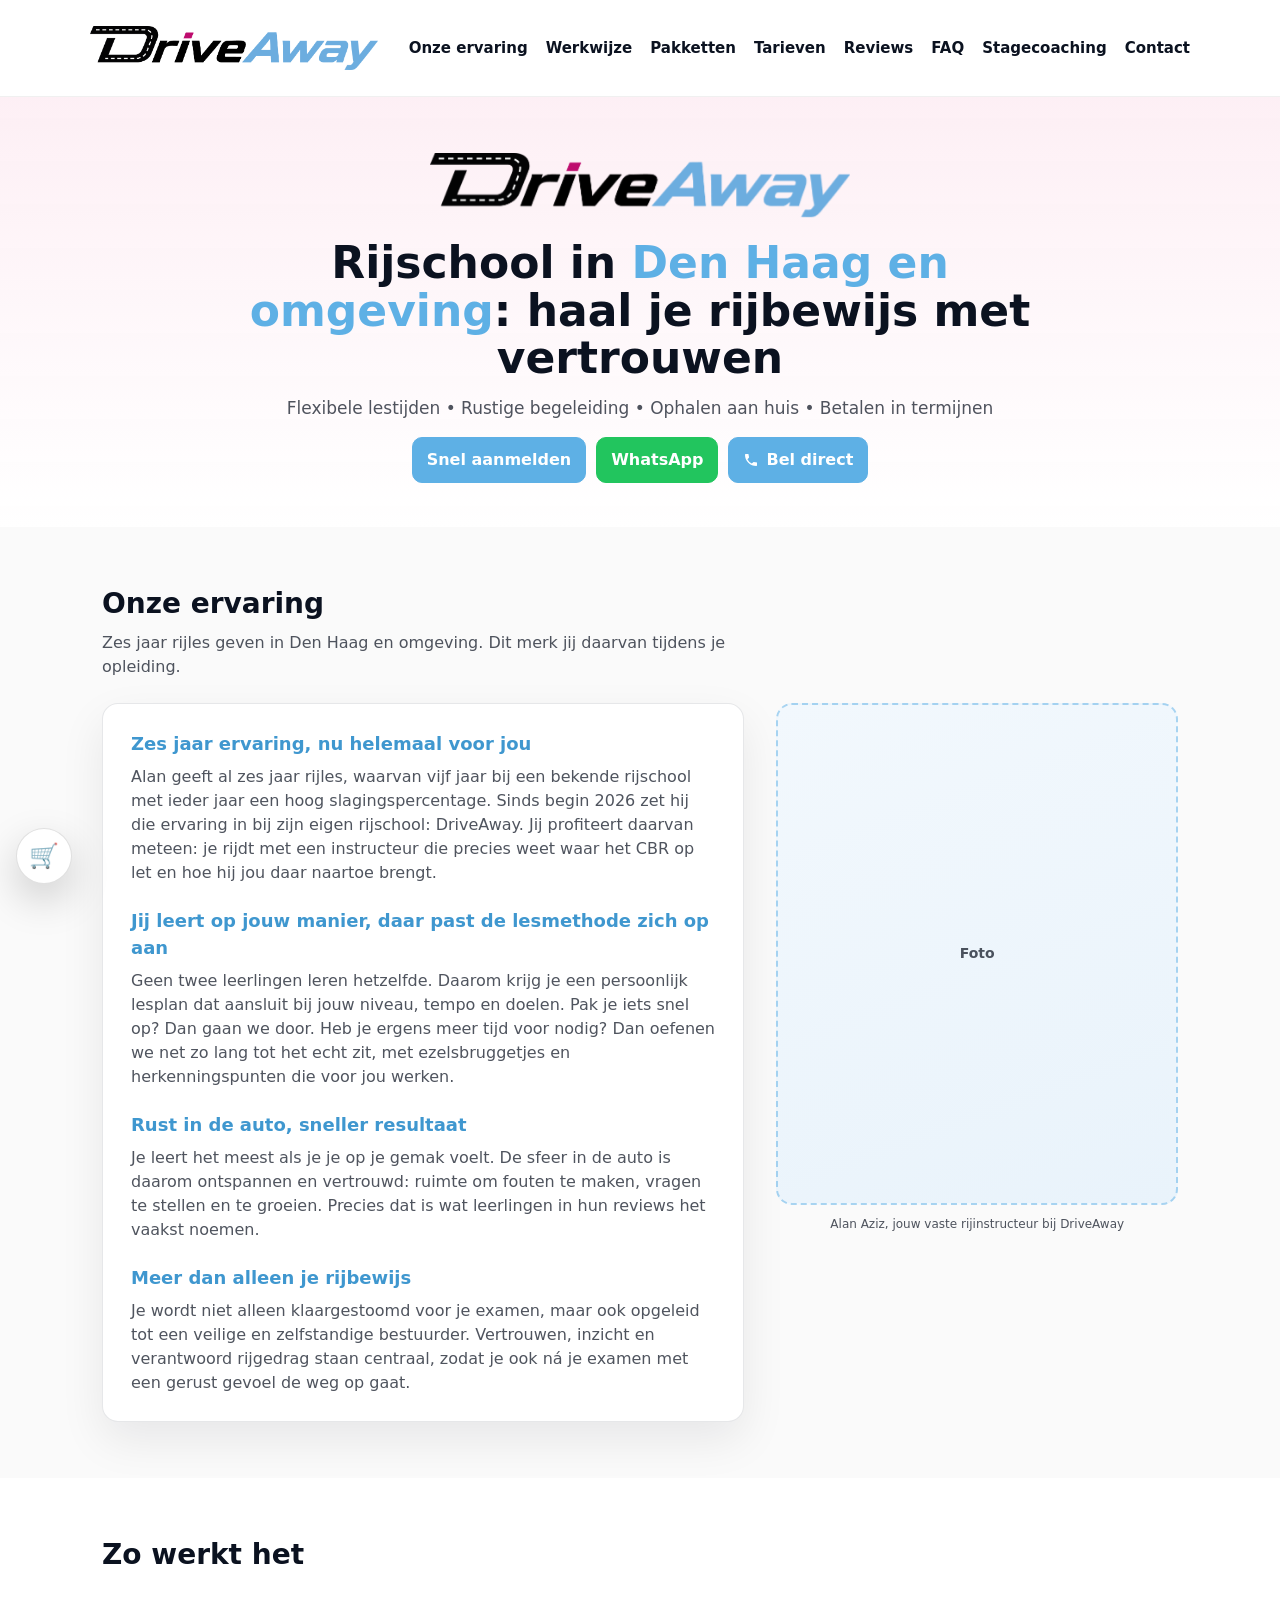
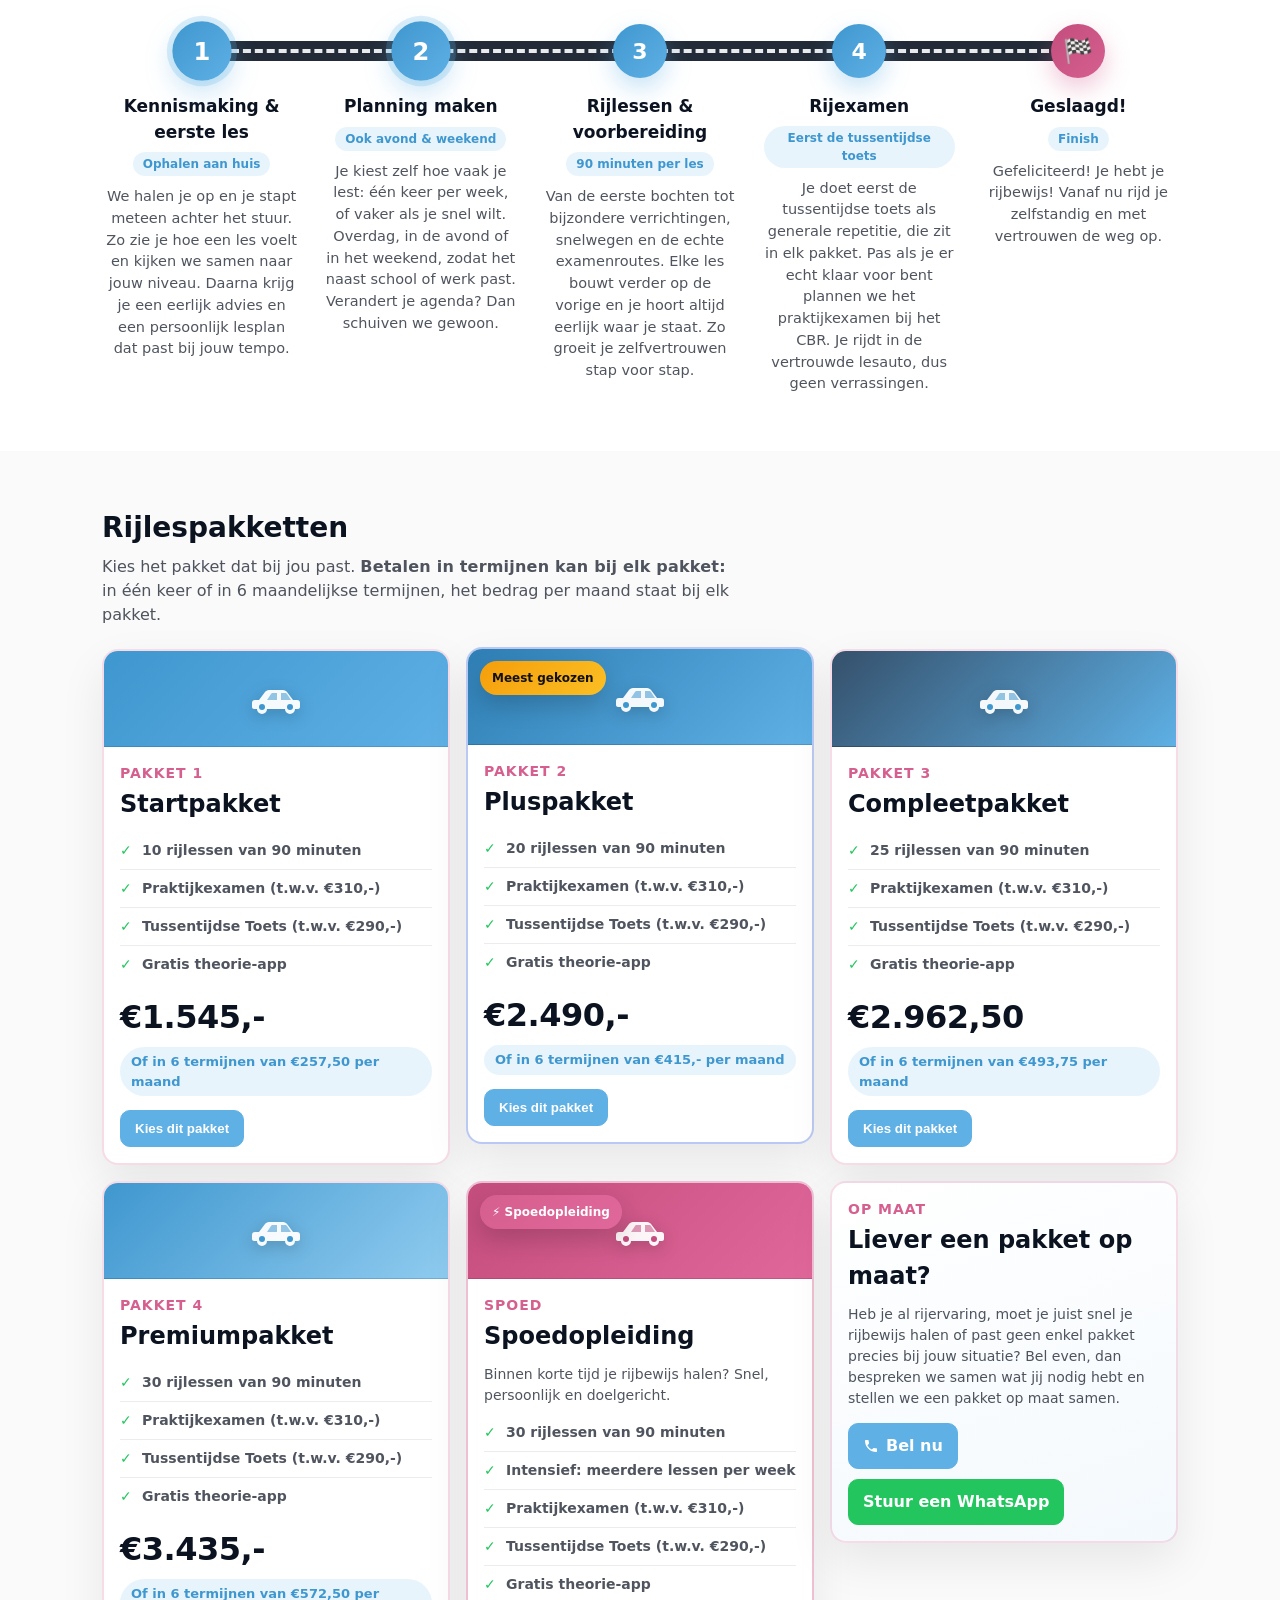
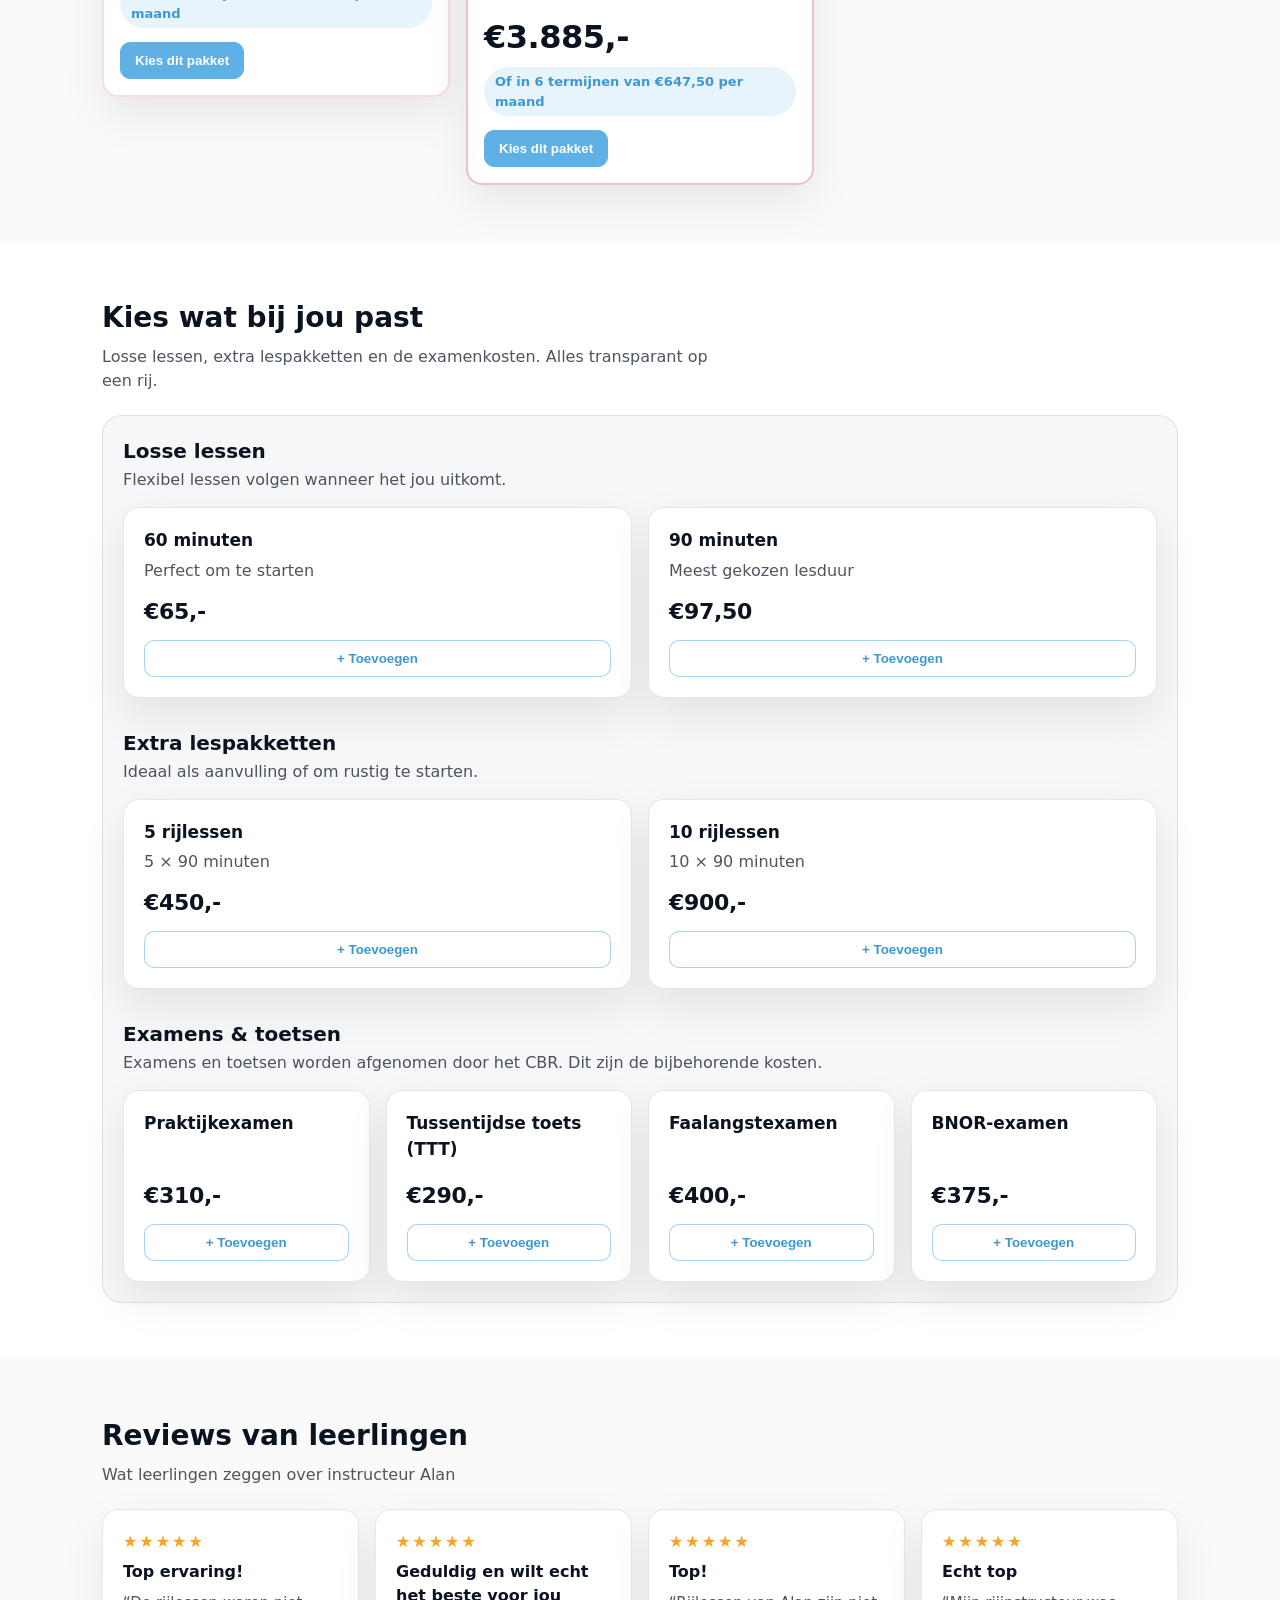
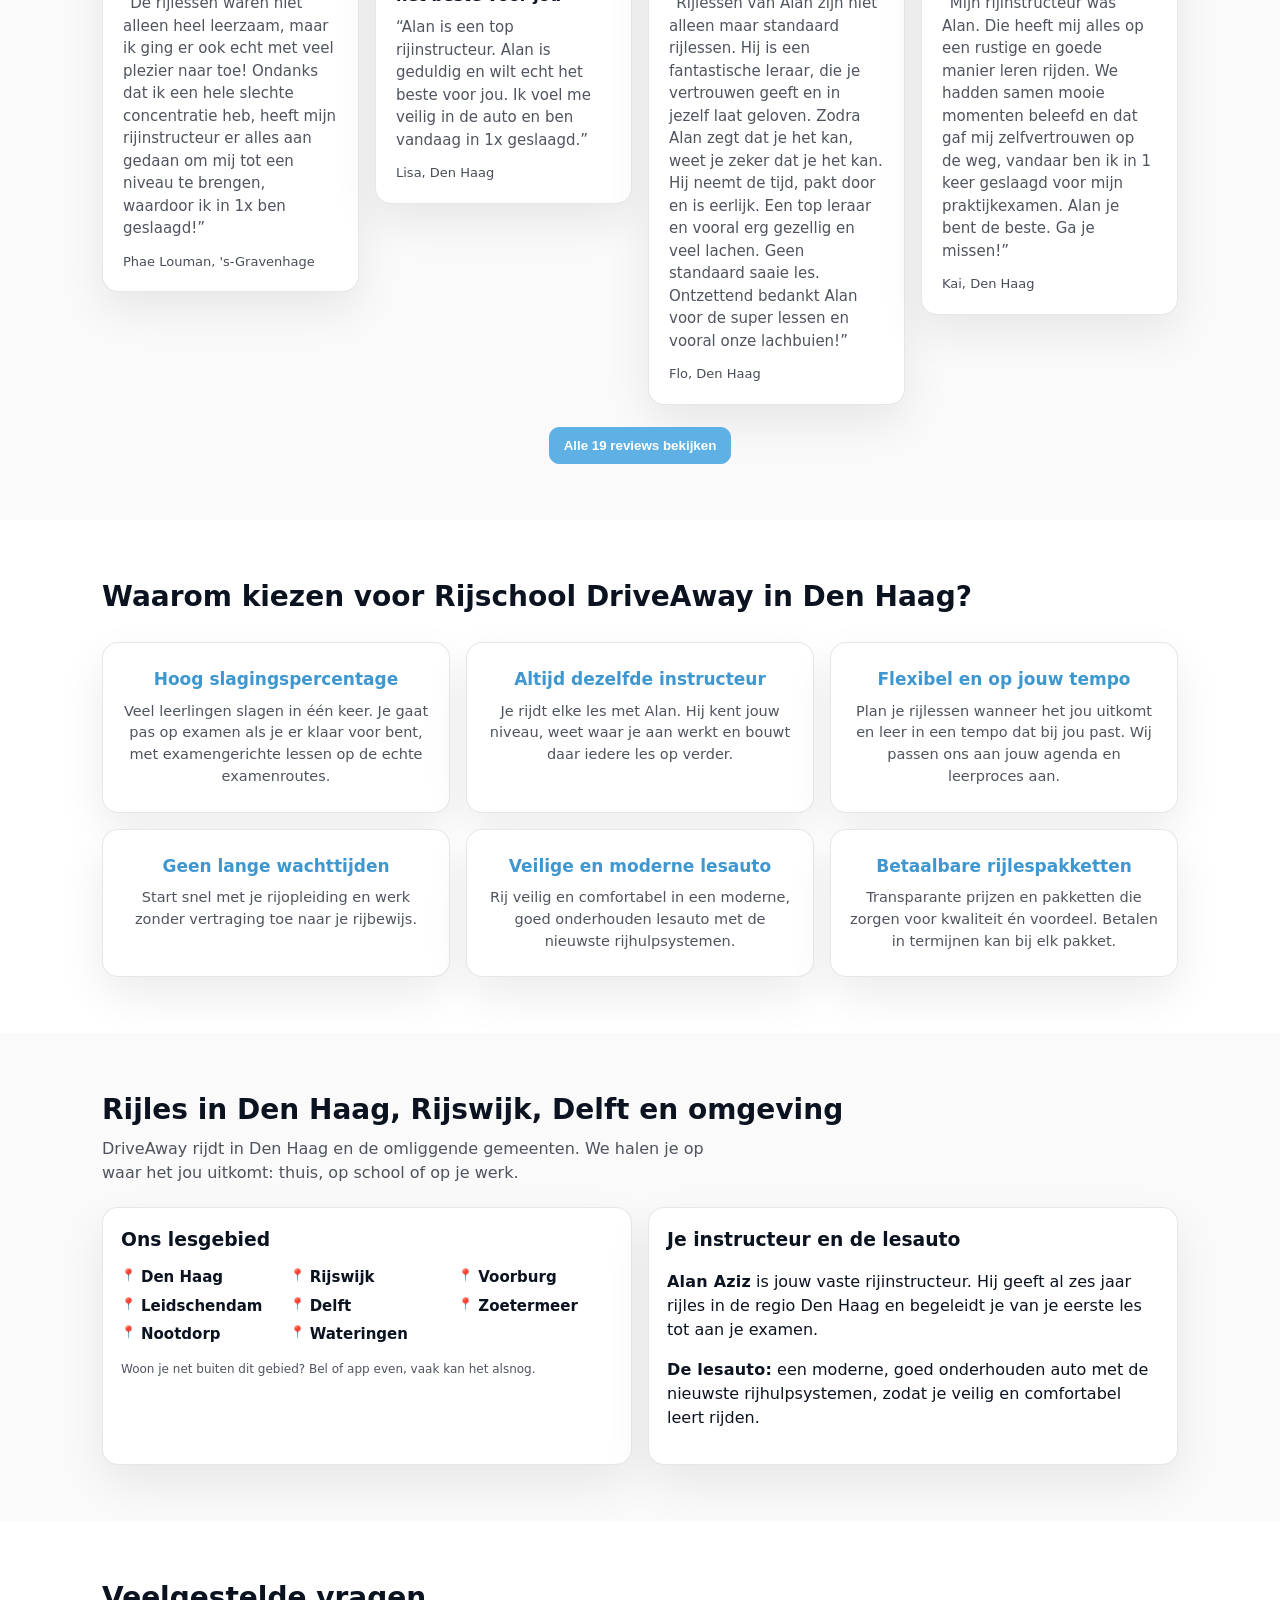
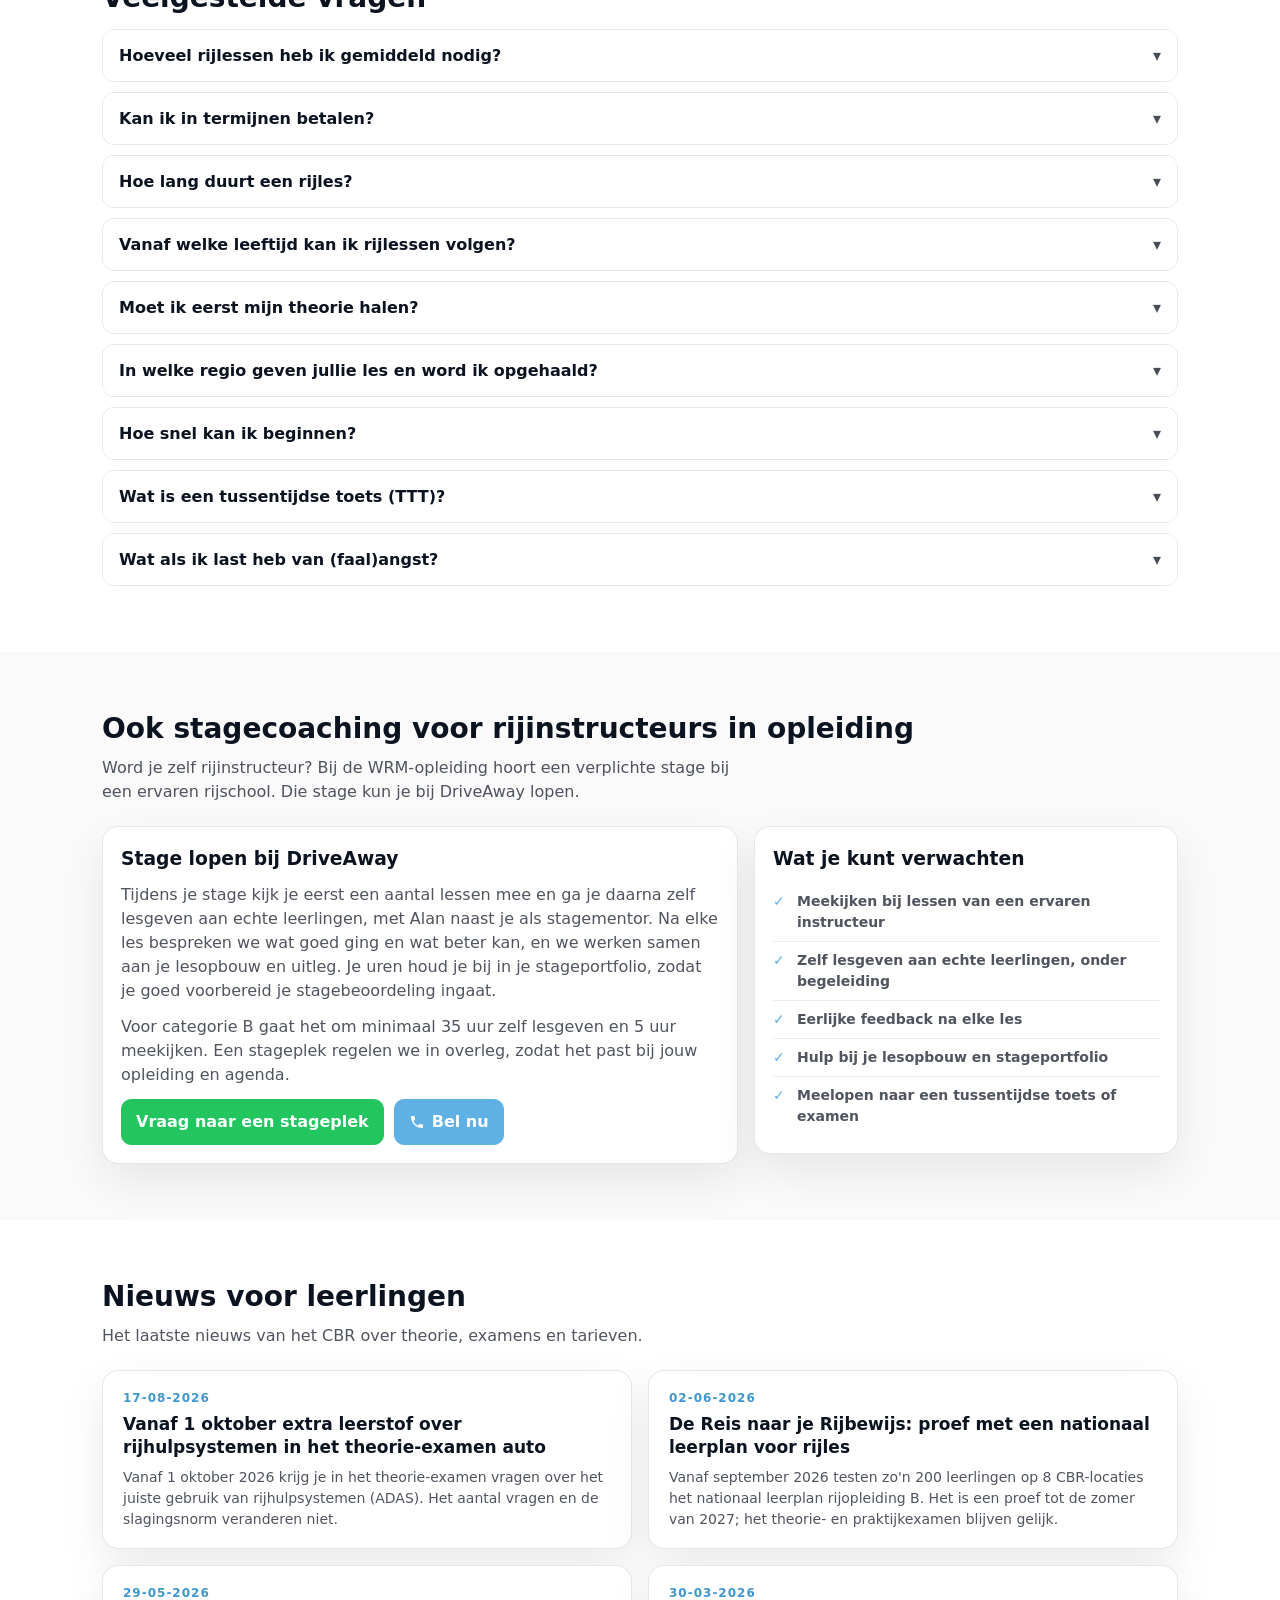
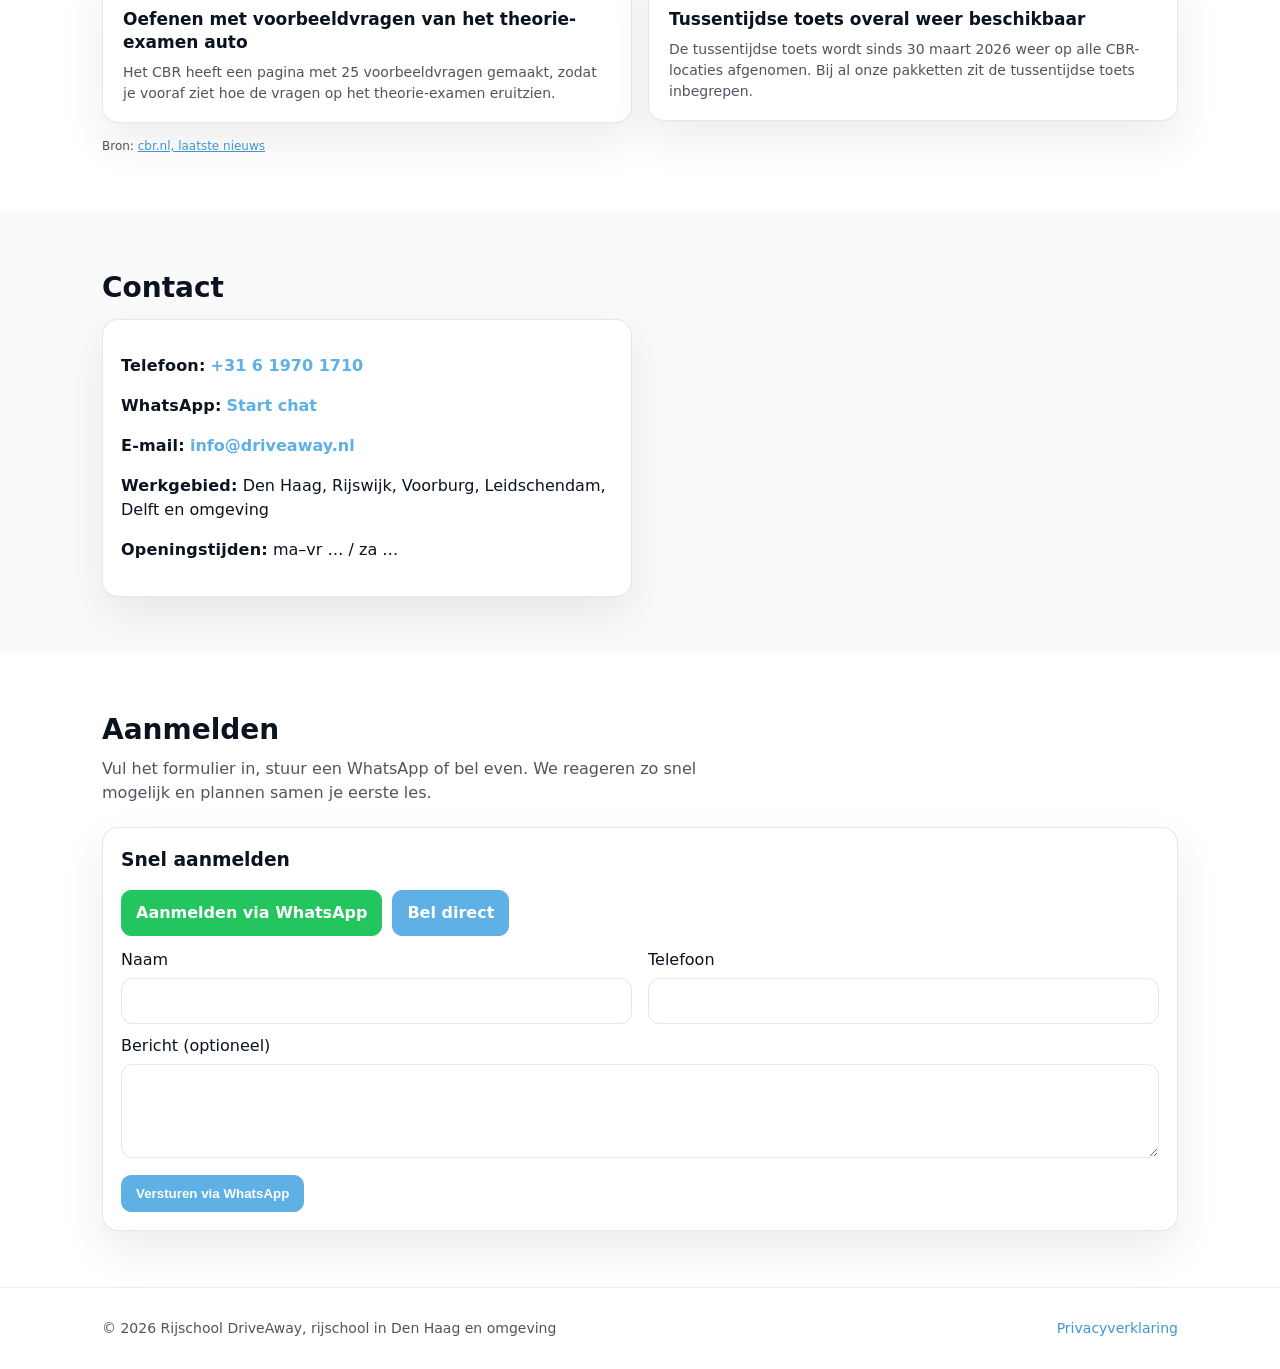
==== commit 45e2e819: "Revert "Kortere pakketteksten op telefoon, elk punt op een regel" This reverts commit e49f58b0db59b3" ====
--- a/index.html
+++ b/index.html
@@ -205,13 +205,13 @@
               <div class="pkg-eyebrow">Pakket 1</div>
               <h3>Startpakket</h3>
               <ul class="pkg-list">
-                <li><span class="lg">10 rijlessen van 90 minuten</span><span class="sm">10 lessen (90 min)</span></li>
-                <li><span class="lg">Praktijkexamen (t.w.v. €310,-)</span><span class="sm">Praktijkexamen</span></li>
-                <li><span class="lg">Tussentijdse Toets (t.w.v. €290,-)</span><span class="sm">Tussentijdse toets</span></li>
+                <li>10 rijlessen van 90 minuten</li>
+                <li>Praktijkexamen (t.w.v. €310,-)</li>
+                <li>Tussentijdse Toets (t.w.v. €290,-)</li>
                 <li>Gratis theorie-app</li>
               </ul>
               <div class="pkg-price">€1.545,-</div>
-              <div class="pkg-terms"><span class="lg">Of in 6 termijnen van €257,50 per maand</span><span class="sm">6 x €257,50 p/m</span></div>
+              <div class="pkg-terms">Of in 6 termijnen van €257,50 per maand</div>
               <button class="btn primary" type="button" data-add data-name="Startpakket – 10 rijlessen van 90 min" data-price="1545">Kies dit pakket</button>
             </div>
           </article>
@@ -222,13 +222,13 @@
               <div class="pkg-eyebrow">Pakket 2</div>
               <h3>Pluspakket</h3>
               <ul class="pkg-list">
-                <li><span class="lg">20 rijlessen van 90 minuten</span><span class="sm">20 lessen (90 min)</span></li>
-                <li><span class="lg">Praktijkexamen (t.w.v. €310,-)</span><span class="sm">Praktijkexamen</span></li>
-                <li><span class="lg">Tussentijdse Toets (t.w.v. €290,-)</span><span class="sm">Tussentijdse toets</span></li>
+                <li>20 rijlessen van 90 minuten</li>
+                <li>Praktijkexamen (t.w.v. €310,-)</li>
+                <li>Tussentijdse Toets (t.w.v. €290,-)</li>
                 <li>Gratis theorie-app</li>
               </ul>
               <div class="pkg-price">€2.490,-</div>
-              <div class="pkg-terms"><span class="lg">Of in 6 termijnen van €415,- per maand</span><span class="sm">6 x €415,- p/m</span></div>
+              <div class="pkg-terms">Of in 6 termijnen van €415,- per maand</div>
               <button class="btn primary" type="button" data-add data-name="Pluspakket – 20 rijlessen van 90 min" data-price="2490">Kies dit pakket</button>
             </div>
           </article>
@@ -238,13 +238,13 @@
               <div class="pkg-eyebrow">Pakket 3</div>
               <h3>Compleetpakket</h3>
               <ul class="pkg-list">
-                <li><span class="lg">25 rijlessen van 90 minuten</span><span class="sm">25 lessen (90 min)</span></li>
-                <li><span class="lg">Praktijkexamen (t.w.v. €310,-)</span><span class="sm">Praktijkexamen</span></li>
-                <li><span class="lg">Tussentijdse Toets (t.w.v. €290,-)</span><span class="sm">Tussentijdse toets</span></li>
+                <li>25 rijlessen van 90 minuten</li>
+                <li>Praktijkexamen (t.w.v. €310,-)</li>
+                <li>Tussentijdse Toets (t.w.v. €290,-)</li>
                 <li>Gratis theorie-app</li>
               </ul>
               <div class="pkg-price">€2.962,50</div>
-              <div class="pkg-terms"><span class="lg">Of in 6 termijnen van €493,75 per maand</span><span class="sm">6 x €493,75 p/m</span></div>
+              <div class="pkg-terms">Of in 6 termijnen van €493,75 per maand</div>
               <button class="btn primary" type="button" data-add data-name="Compleetpakket – 25 rijlessen van 90 min" data-price="2962.50">Kies dit pakket</button>
             </div>
           </article>
@@ -254,13 +254,13 @@
               <div class="pkg-eyebrow">Pakket 4</div>
               <h3>Premiumpakket</h3>
               <ul class="pkg-list">
-                <li><span class="lg">30 rijlessen van 90 minuten</span><span class="sm">30 lessen (90 min)</span></li>
-                <li><span class="lg">Praktijkexamen (t.w.v. €310,-)</span><span class="sm">Praktijkexamen</span></li>
-                <li><span class="lg">Tussentijdse Toets (t.w.v. €290,-)</span><span class="sm">Tussentijdse toets</span></li>
+                <li>30 rijlessen van 90 minuten</li>
+                <li>Praktijkexamen (t.w.v. €310,-)</li>
+                <li>Tussentijdse Toets (t.w.v. €290,-)</li>
                 <li>Gratis theorie-app</li>
               </ul>
               <div class="pkg-price">€3.435,-</div>
-              <div class="pkg-terms"><span class="lg">Of in 6 termijnen van €572,50 per maand</span><span class="sm">6 x €572,50 p/m</span></div>
+              <div class="pkg-terms">Of in 6 termijnen van €572,50 per maand</div>
               <button class="btn primary" type="button" data-add data-name="Premiumpakket – 30 rijlessen van 90 min" data-price="3435">Kies dit pakket</button>
             </div>
           </article>
@@ -272,14 +272,14 @@
               <h3>Spoedopleiding</h3>
               <p class="pkg-desc">Binnen korte tijd je rijbewijs halen? Snel, persoonlijk en doelgericht.</p>
               <ul class="pkg-list">
-                <li><span class="lg">30 rijlessen van 90 minuten</span><span class="sm">30 lessen (90 min)</span></li>
-                <li><span class="lg">Intensief: meerdere lessen per week</span><span class="sm">Intensief tempo</span></li>
-                <li><span class="lg">Praktijkexamen (t.w.v. €310,-)</span><span class="sm">Praktijkexamen</span></li>
-                <li><span class="lg">Tussentijdse Toets (t.w.v. €290,-)</span><span class="sm">Tussentijdse toets</span></li>
+                <li>30 rijlessen van 90 minuten</li>
+                <li>Intensief: meerdere lessen per week</li>
+                <li>Praktijkexamen (t.w.v. €310,-)</li>
+                <li>Tussentijdse Toets (t.w.v. €290,-)</li>
                 <li>Gratis theorie-app</li>
               </ul>
               <div class="pkg-price">€3.885,-</div>
-              <div class="pkg-terms"><span class="lg">Of in 6 termijnen van €647,50 per maand</span><span class="sm">6 x €647,50 p/m</span></div>
+              <div class="pkg-terms">Of in 6 termijnen van €647,50 per maand</div>
               <button class="btn primary" type="button" data-add data-name="Spoedopleiding – 30 rijlessen van 90 min (intensief)" data-price="3885">Kies dit pakket</button>
             </div>
           </article>
--- a/style.css
+++ b/style.css
@@ -931,10 +931,6 @@
   margin: 6px 0 0;
 }
 
-.sm {
-  display: none;
-}
-
 .pkg-terms {
   display: inline-block;
   color: var(--blue-dark);
@@ -1446,7 +1442,7 @@
 
   .packages-slider {
     grid-template-columns: 1fr 1fr;
-    gap: 8px;
+    gap: 10px;
   }
 
   .package.popular {
@@ -1491,21 +1487,10 @@
     margin: 4px 0 8px;
   }
 
-  .lg {
-    display: none;
-  }
-
-  .sm {
-    display: inline;
-  }
-
   .pkg-list li {
     font-size: 11.5px;
-    padding: 6px 0 6px 14px;
+    padding: 5px 0 5px 15px;
     line-height: 1.3;
-    white-space: nowrap;
-    overflow: hidden;
-    text-overflow: ellipsis;
   }
 
   .pkg-list li::before {
@@ -1523,7 +1508,6 @@
     padding: 4px 8px;
     margin: 4px 0 8px;
     line-height: 1.3;
-    white-space: nowrap;
   }
 
 
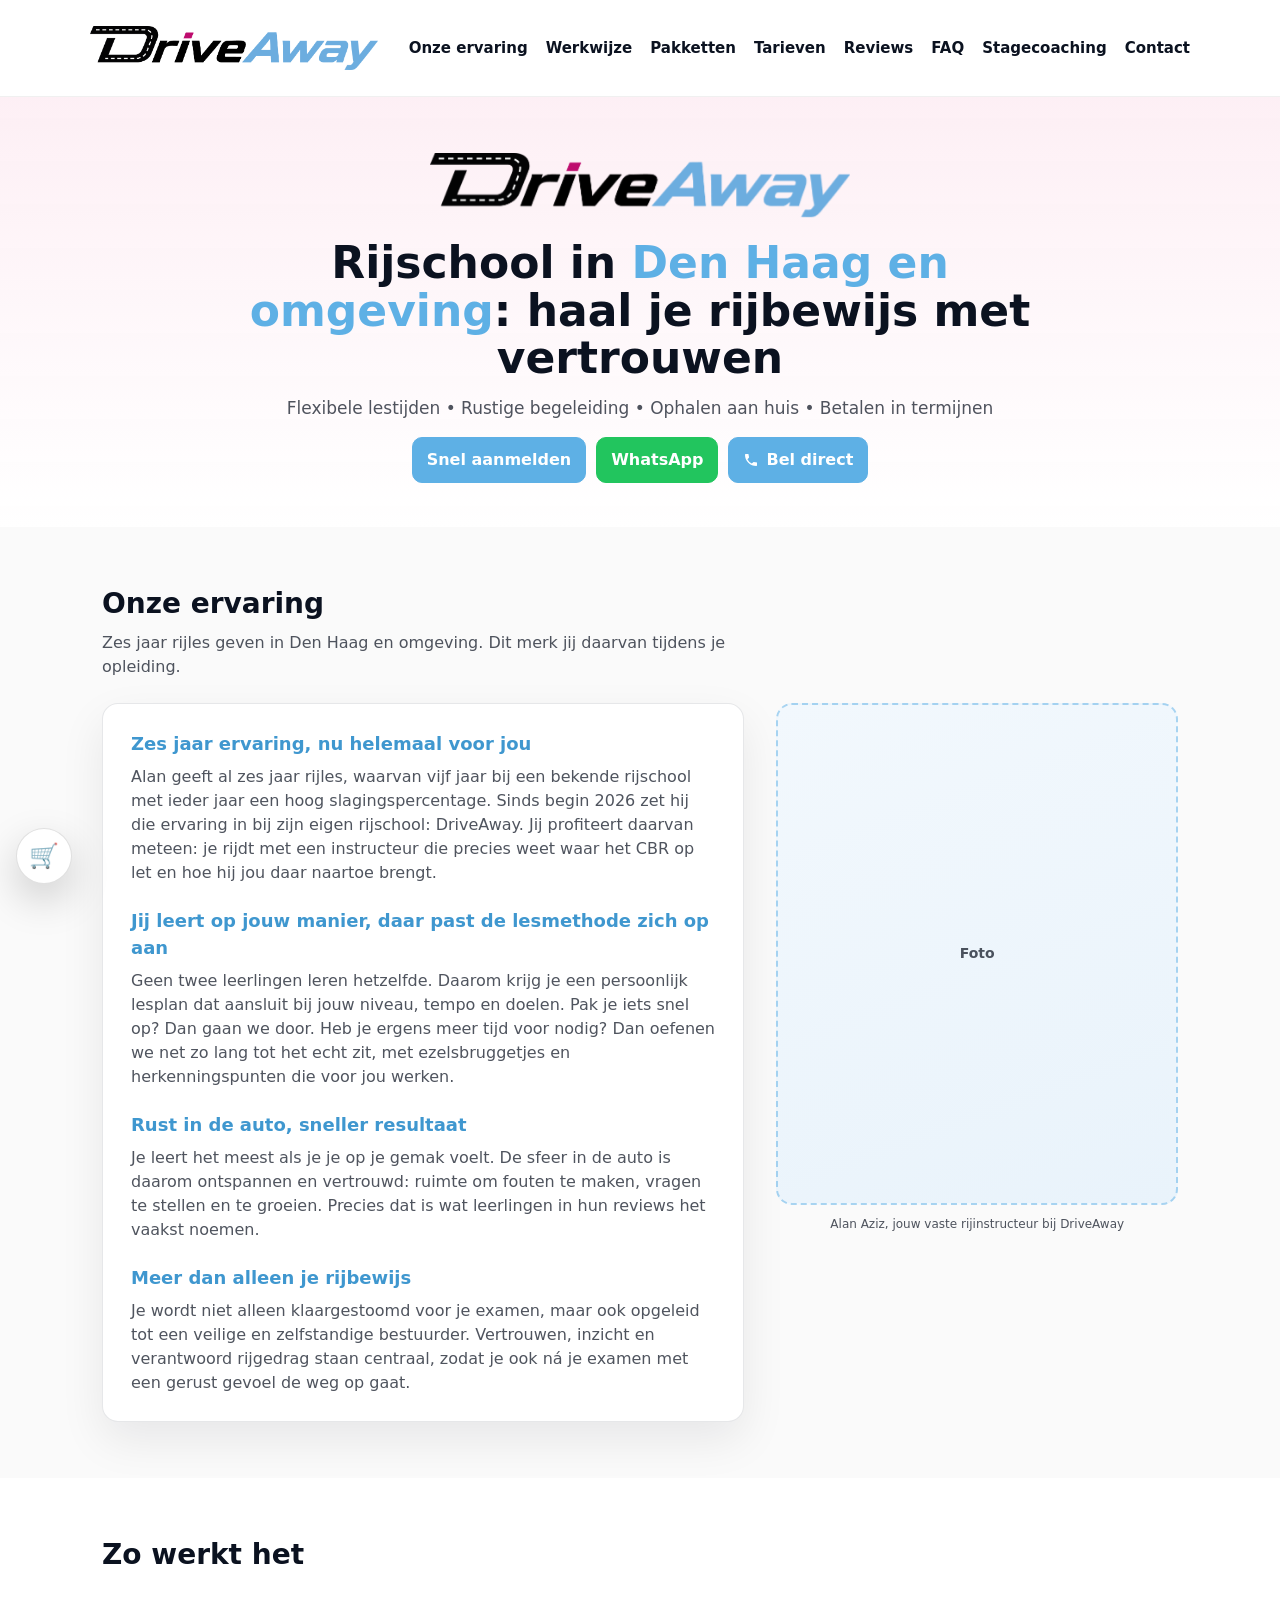
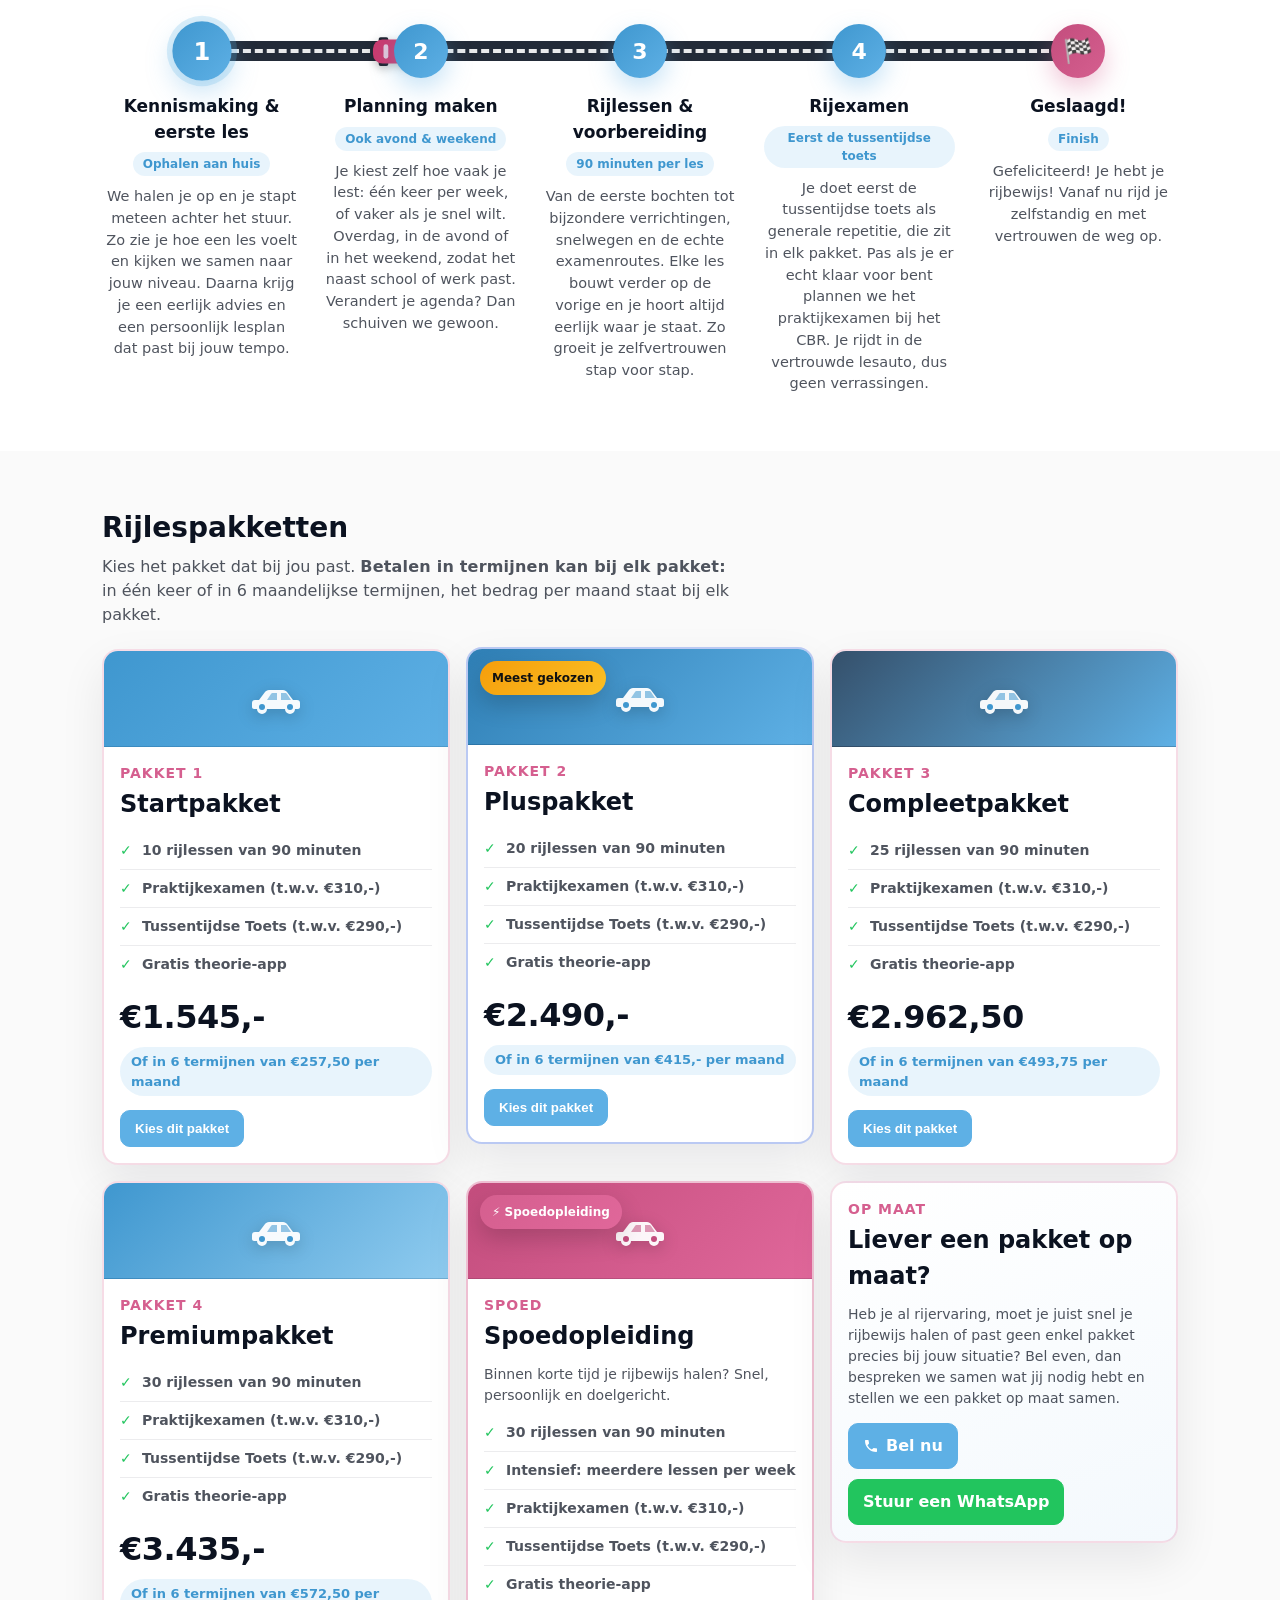
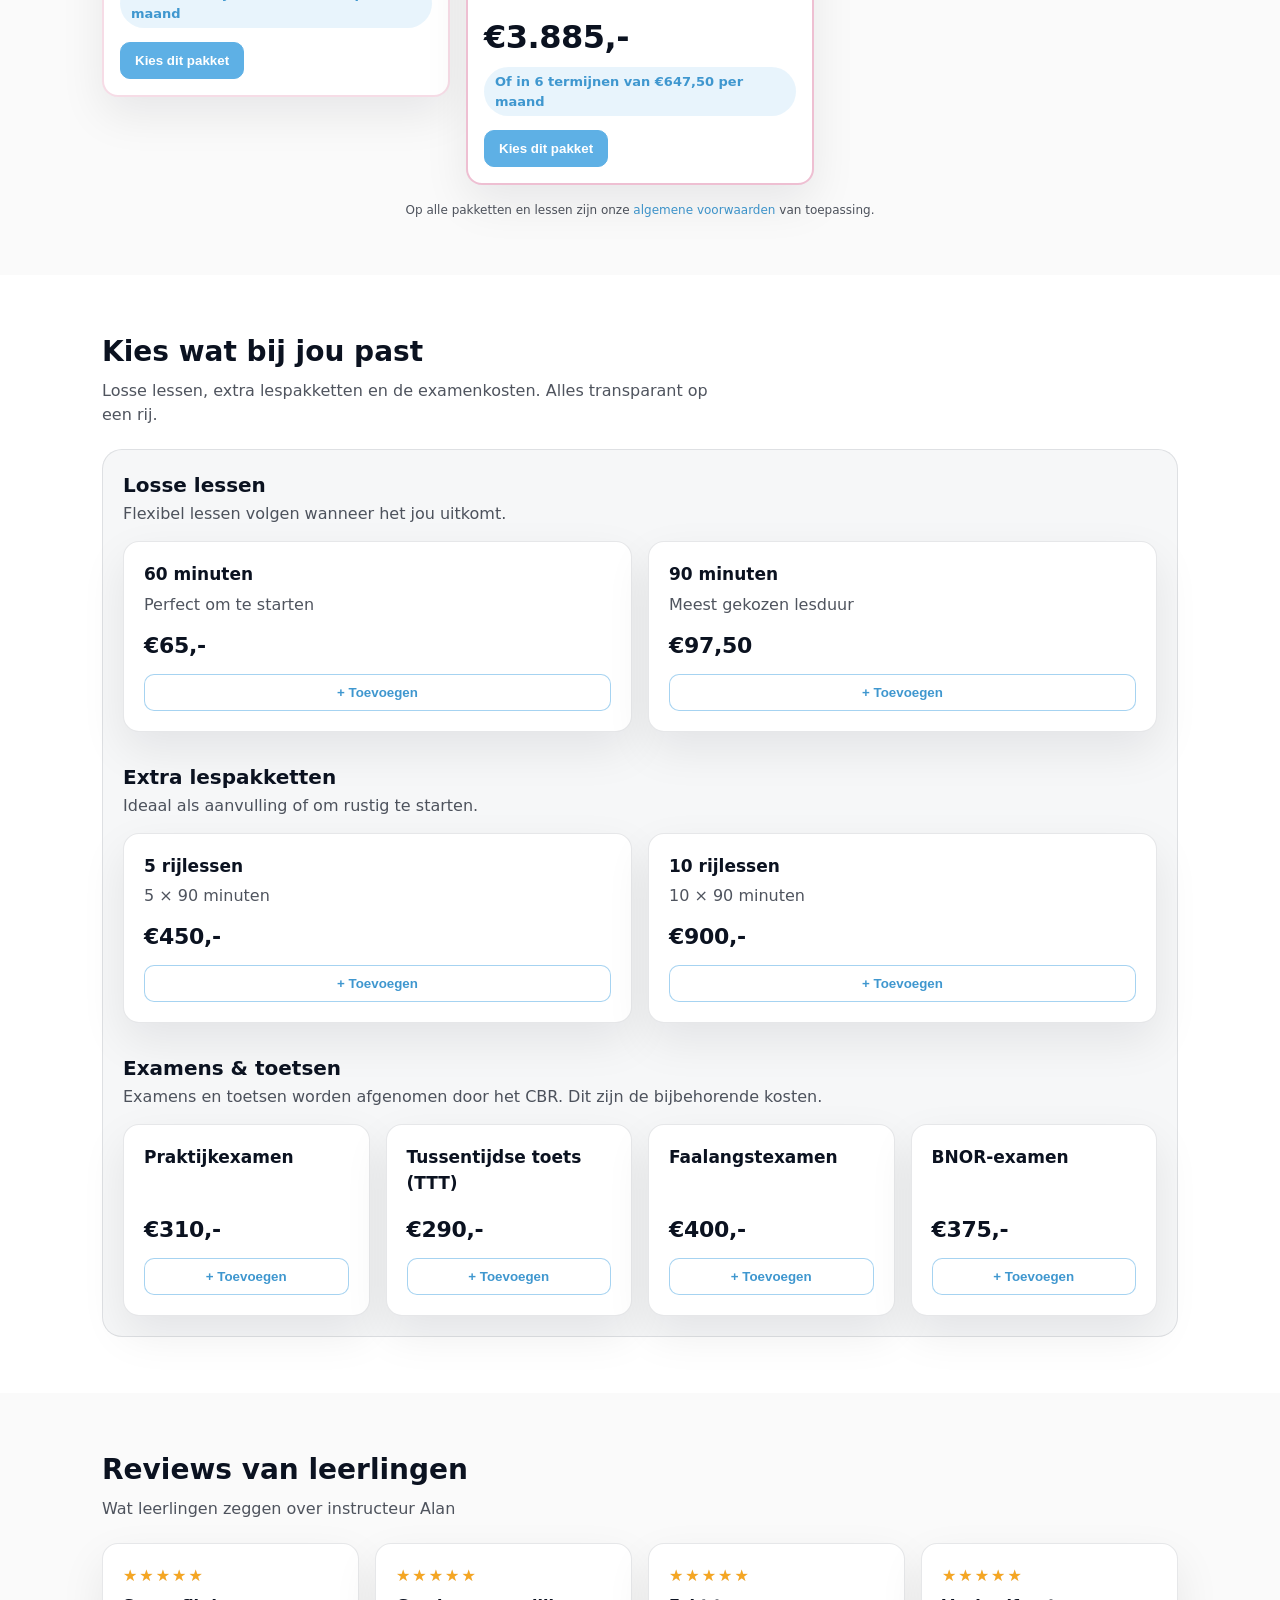
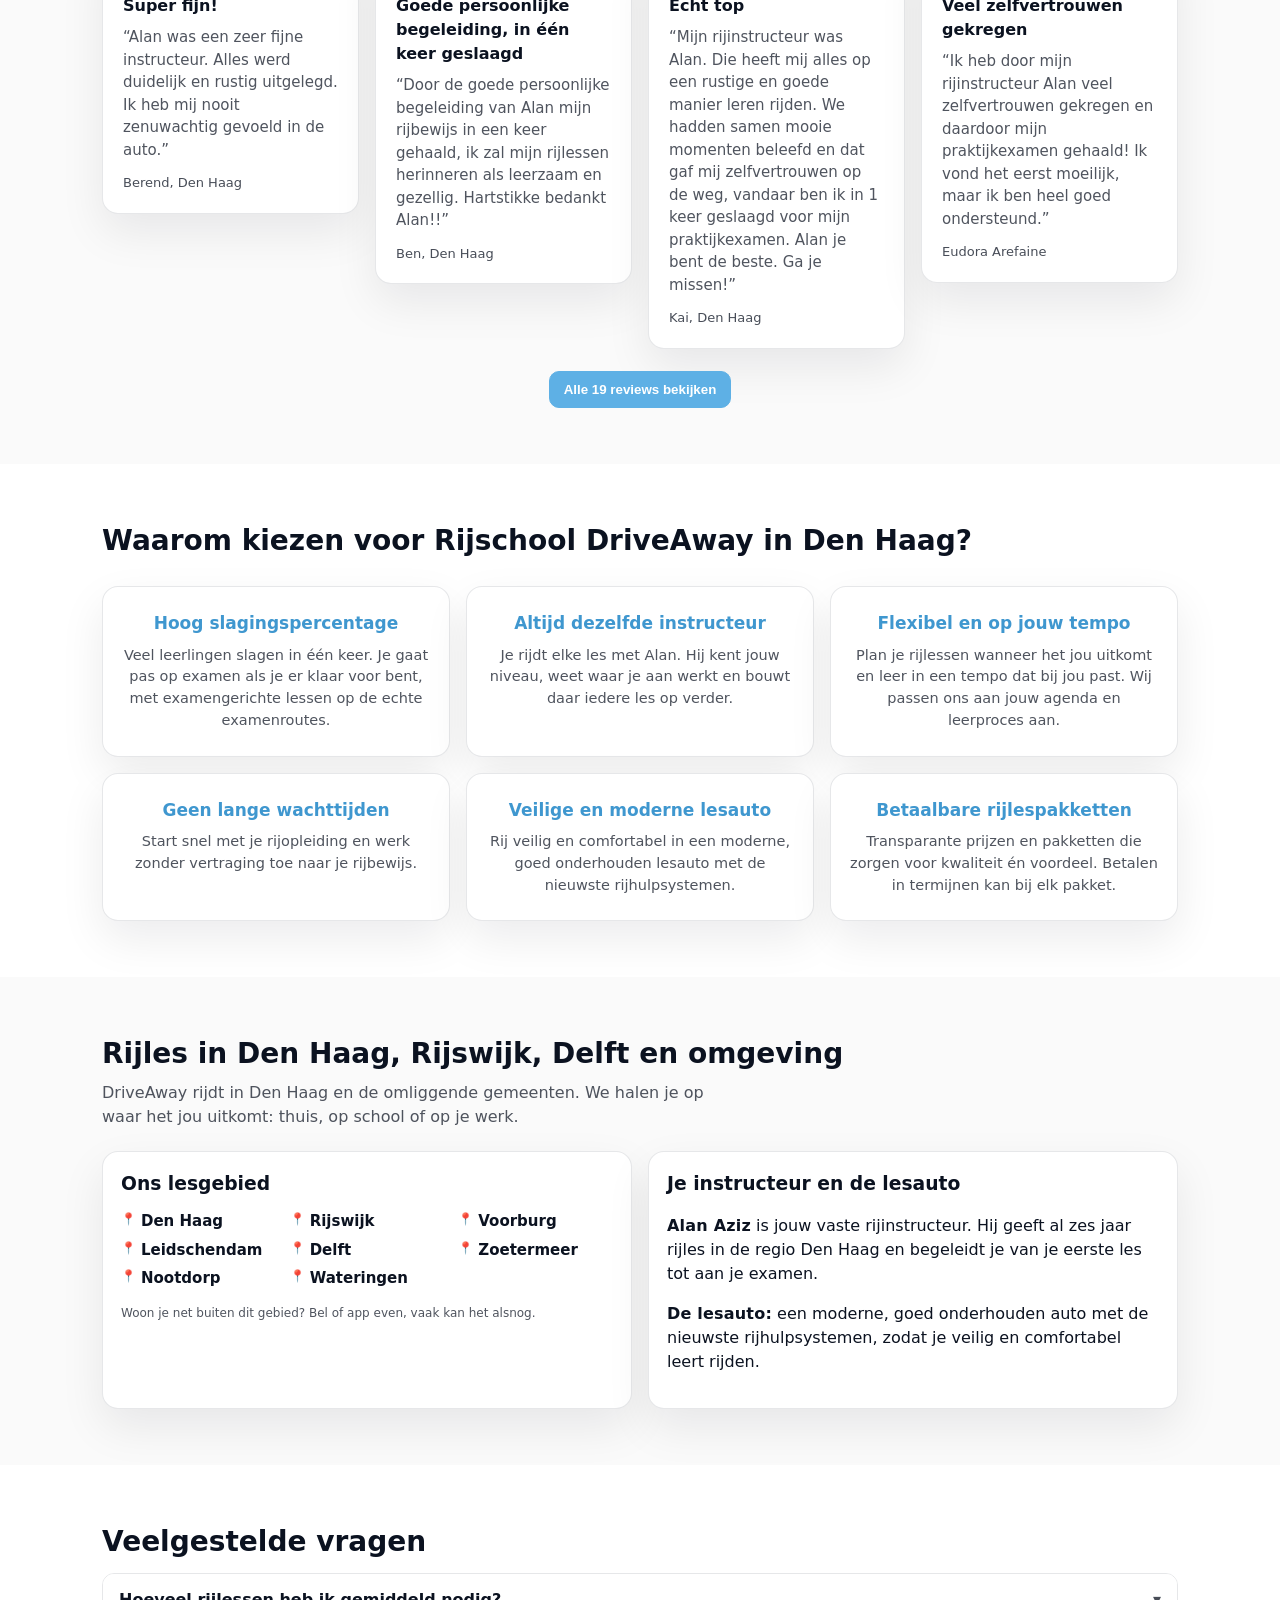
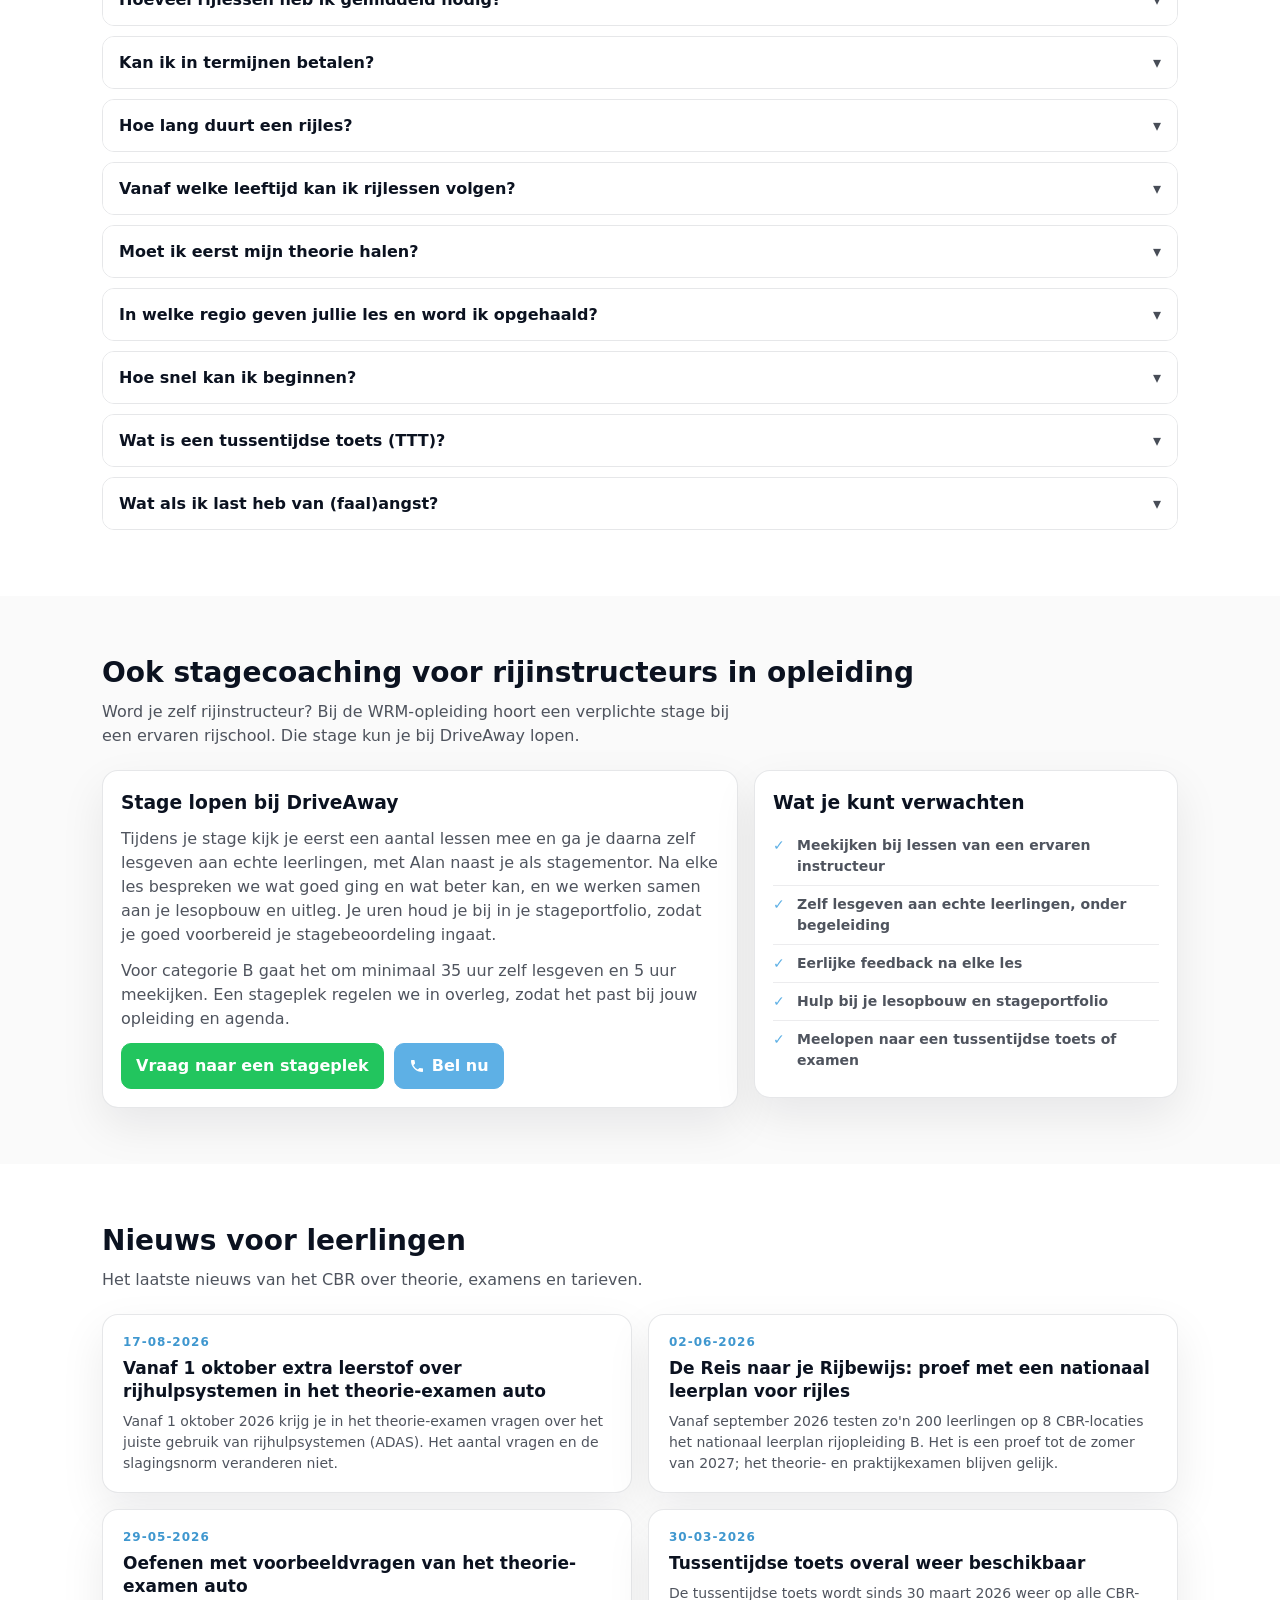
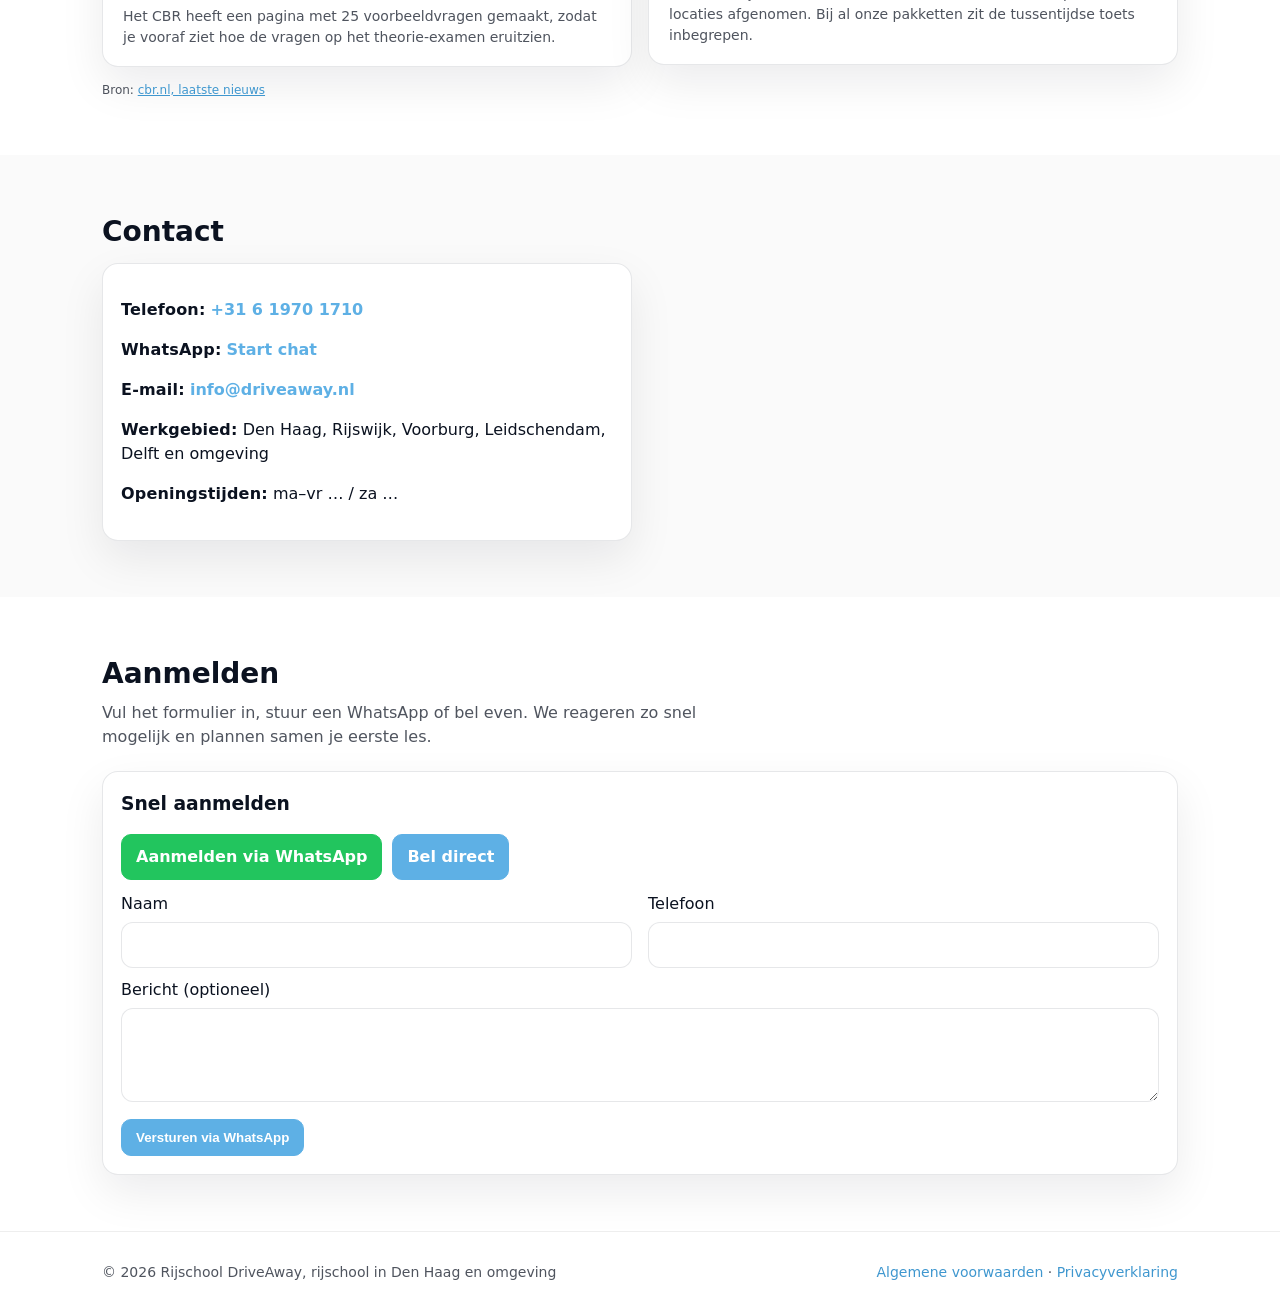
==== commit a2c9cf0b: "Algemene voorwaarden als pagina, met links in footer en bij pakketten Co-Authored-By: Claude Fable 5" ====
--- a/index.html
+++ b/index.html
@@ -295,6 +295,7 @@
             </div>
           </article>
         </div>
+        <p class="muted small pkg-voorwaarden">Op alle pakketten en lessen zijn onze <a href="voorwaarden.html">algemene voorwaarden</a> van toepassing.</p>
       </div>
     </section>
 
@@ -618,7 +619,7 @@
   <footer>
     <div class="wrap muted footer-inner">
       <span>© <span id="y"></span> Rijschool DriveAway, rijschool in Den Haag en omgeving</span>
-      <a href="privacy.html">Privacyverklaring</a>
+      <span class="footer-links"><a href="voorwaarden.html">Algemene voorwaarden</a> · <a href="privacy.html">Privacyverklaring</a></span>
     </div>
   </footer>
 
--- a/style.css
+++ b/style.css
@@ -1153,9 +1153,19 @@
   font-size: 14px;
 }
 
-.footer-inner a {
+.footer-inner a,
+.pkg-voorwaarden a {
   color: var(--blue-dark);
   text-decoration: none;
+}
+
+.pkg-voorwaarden {
+  margin: 16px 0 0;
+  text-align: center;
+}
+
+.pkg-voorwaarden a:hover {
+  text-decoration: underline;
 }
 
 .footer-inner a:hover {
